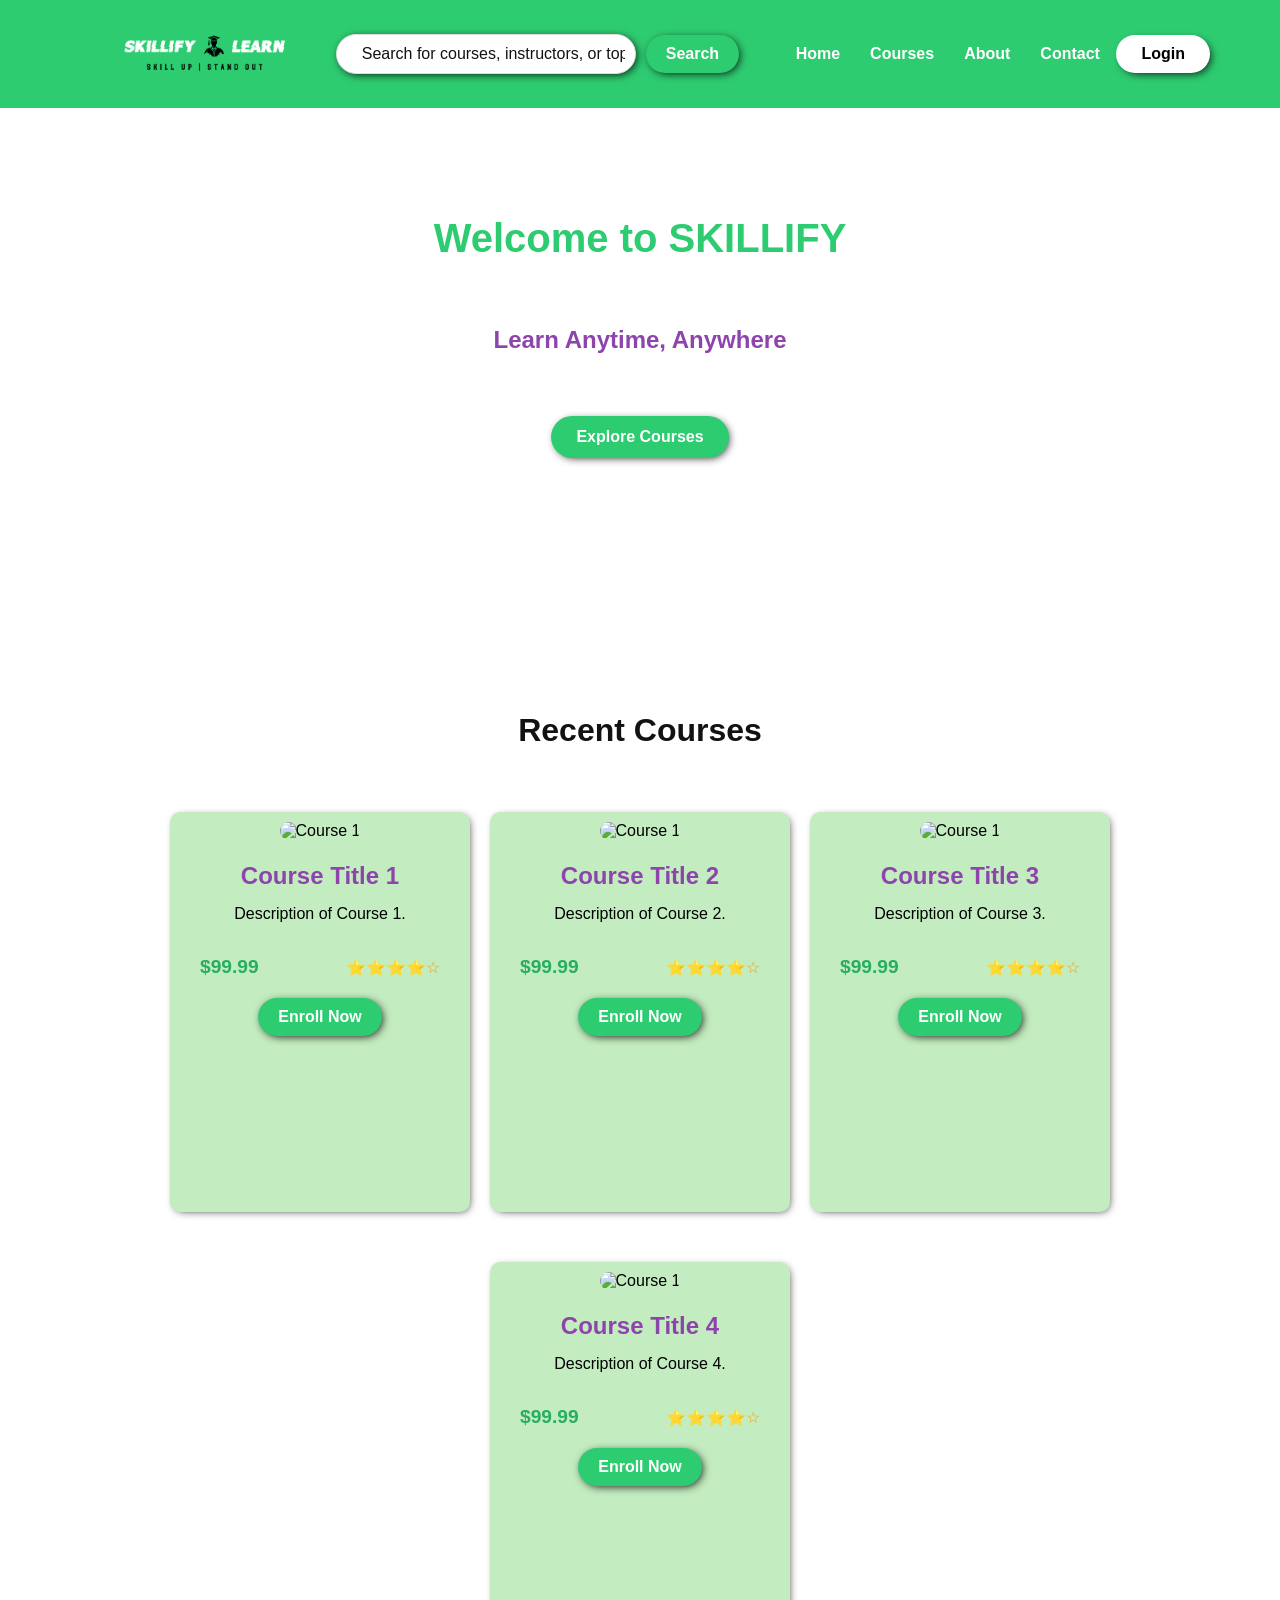
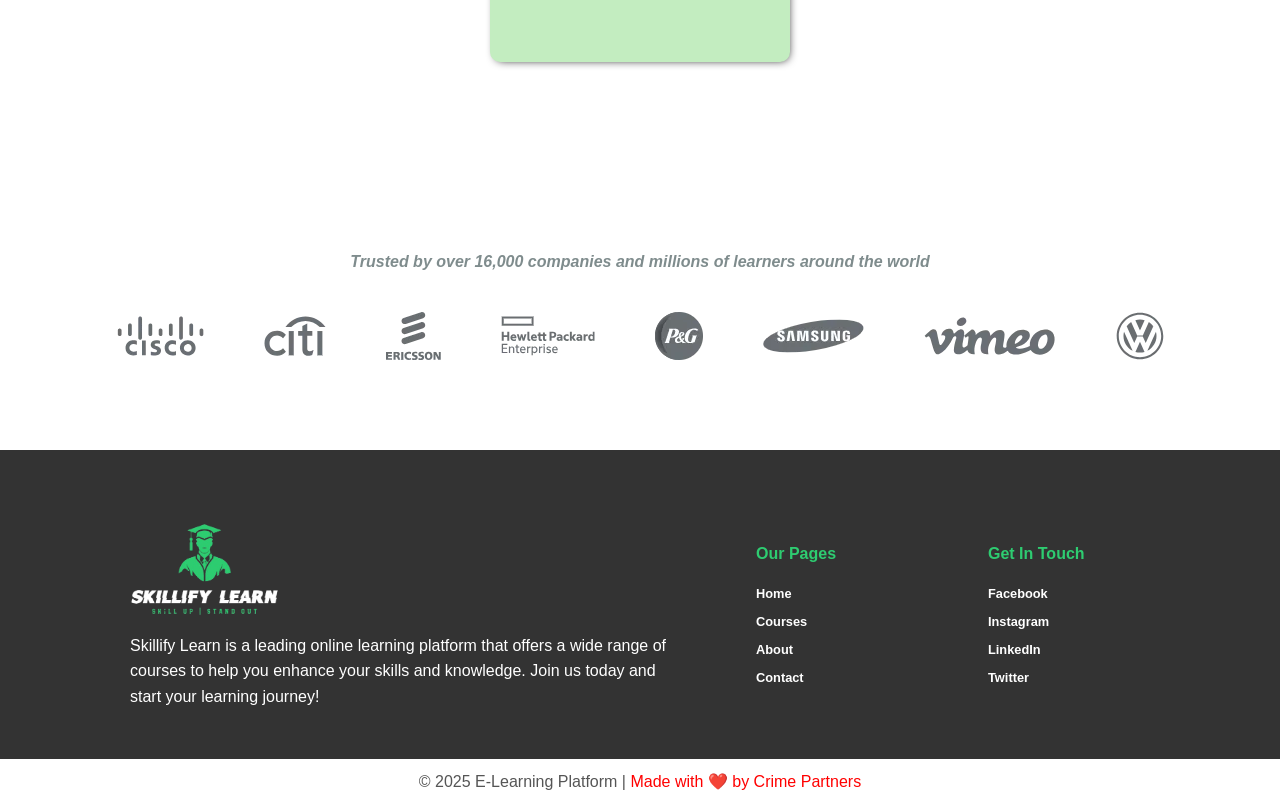
==== index.html @ b43bdfe5 "Add files via upload" ====
<!DOCTYPE html>
<html lang="en">
<head>
    <meta charset="UTF-8">
    <meta name="viewport" content="width=device-width, initial-scale=1.0">
    <title>SKILLIFY</title>
    <link rel="stylesheet" href="stylesheet.css">
</head>
<body>
    <!-- Header Section -->
    <header class="header">
        <a href="index.html" class="logo-link">
            <img src="web_logo.png" alt="skillify Learn logo" class="logo" >
        </a>
        <div class="search-bar">
            <input type="text" placeholder="Search for courses, instructors, or topics...">
            <button class="search-btn">Search</button>
        </div>
        <nav class="nav">
            <ul>
                <li><a href="index.html">Home</a></li>
                <li><a href="course list.html">Courses</a></li>
                <li><a href="about.html">About</a></li>
                <li><a href="contact us.html">Contact</a></li>
            </ul>
        </nav>
        <button class="auth-btn"> <a href="login.html" style="text-decoration: none; color: black;">Login</a></button>
    </header>

    
    <!-- Main Content -->
    <main class="main-content" >
        <div>
        
        <h2>Welcome to SKILLIFY</h2>
        <p>Your gateway to a world of knowledge and skills.</p>
            <h3 >Learn Anytime, Anywhere</h3>
        <p>Access high-quality courses from top instructors. Enhance your skills and grow your career.</p>
        <a href="course list.html">
            <button class="explore-btn">Explore Courses</button>
        </a>
        
        </div>

        
    </main>

    <section class="RecentCourses">
        <h2>Recent Courses </h2>
        <div class="course-list">
        
        <div class="course-card">
            <img src="course 1.webp" alt="Course 1" class="course-image">
            <h3>Course Title 1</h3>
            <p>Description of Course 1.</p>
            <div class="course-price-rating">
                <span class="course-price">$99.99</span> <!-- Add the price here -->
                <span class="course-rating">⭐⭐⭐⭐☆</span> <!-- Add the rating here -->
            </div>
            <button class="enroll-btn">Enroll Now</button>
        </div>
        <div class="course-card">
            <img src="course 1.webp" alt="Course 1" class="course-image">
            <h3>Course Title 2</h3>
            <p>Description of Course 2.</p>
            <div class="course-price-rating">
                <span class="course-price">$99.99</span> <!-- Add the price here -->
                <span class="course-rating">⭐⭐⭐⭐☆</span> <!-- Add the rating here -->
            </div>
            <button class="enroll-btn">Enroll Now</button>
        </div>
        <div class="course-card">
            <img src="course 1.webp" alt="Course 1" class="course-image">
            <h3>Course Title 3</h3>
            <p>Description of Course 3.</p>
            <div class="course-price-rating">
                <span class="course-price">$99.99</span> <!-- Add the price here -->
                <span class="course-rating">⭐⭐⭐⭐☆</span> <!-- Add the rating here -->
            </div>
            <button class="enroll-btn">Enroll Now</button>
        </div>
        <div class="course-card">
            <img src="course 1.webp" alt="Course 1" class="course-image">
            <h3>Course Title 4</h3>
            <p>Description of Course 4.</p>
            <div class="course-price-rating">
                <span class="course-price">$99.99</span> <!-- Add the price here -->
                <span class="course-rating">⭐⭐⭐⭐☆</span> <!-- Add the rating here -->
            </div>
            <button class="enroll-btn">Enroll Now</button>
        </div>
        
        <!-- Add more course cards as needed -->
        </div>
    </section>

    </div>

    <div class="company-section">
        <h6>Trusted by over 16,000 companies and millions of learners around the world </h6>
        <div class="logos-container">
            <img src="images/cisco_logo.webp" alt="Company 1" class="company-logo">
            <img src="images/citi_logo.webp" alt="Company 2" class="company-logo">
            <img src="images/ericsson_logo.webp" alt="Company 3" class="company-logo">
            <img src="images/hewlett_packard_enterprise_logo.webp" alt="Company 4" class="company-logo">
            <img src="images/procter_gamble_logo.webp" alt="Company 5" class="company-logo">
            <img src="images/samsung_logo.webp" alt="Company 6" class="company-logo">
            <img src="images/vimeo_logo_resized-2.webp" alt="Company 7" class="company-logo">
            <img src="images/volkswagen_logo.webp" alt="Company 8" class="company-logo">
        </div>
        
    </div>
    


    <!-- Footer Section -->
    <footer >
        <div class="footer-container">
            <div style="width: 60%;">
                <img src="footer_logo.png" alt="skillify logo" class="footer-logo">
                <p>Skillify Learn is a leading online learning platform that offers a wide range of courses to help you enhance your skills and knowledge. Join us today and start your learning journey!</p>
            </div>
            <div style="width: 20%;">
                <h4>Our Pages</h4>
                <ul class="footer-list">
                    <li><a href="index.html">Home</a></li>
                    <li><a href="course list.html">Courses</a></li>
                    <li><a href="about.html">About</a></li>
                    <li><a href="contact us.html">Contact</a></li>
                </ul>
            </div>
            <div style="width: 20%;">
                <h4>Get In Touch</h4>
                <ul class="footer-list">
                    <li><a href="#">Facebook</a></li>
                    <li><a href="#">Instagram</a></li>
                    <li><a href="#">LinkedIn</a></li>
                    <li><a href="#">Twitter</a></li>
                </ul>
            </div>
            
            
                
        </div>
        <p>&copy; 2025 E-Learning Platform | <span>Made with ❤️ by Crime Partners</span></p>
    </footer>
    
</body>
</html>
---- stylesheet.css ----
/* Google Font */
@import url('https://fonts.googleapis.com/css2?family=Poppins:wght@300;400;600&display=swap');

:root {
    --primary-green: #1abc9c;
    --accent-green: #2ecc71;
    --main-black: #121212;
    --light-bg: #f8f9fa;
    --dark-gray: #2c3e50;
    --light-gray: lightgrey;
    --highlight: #a3e635;
  }


* {
    margin: 0;
    padding: 0;
    box-sizing: border-box;
    font-family: 'Roboto', sans-serif;
}

body{
    margin: 0;
    padding-top: 85px 0px 0px 0px;
}


/* Base font for all headings */
h1, h2, h3, h4, h5, h6 {
    font-family: 'Roboto', sans-serif;
    font-weight: 700;
    line-height: 1.3;
    margin-top: 20px;
    margin-bottom: 10px;
    color: #121212;
  }
  
  /* Specific sizes */
  h1 {
    font-size: 2.5rem;
    color: #2ecc71;
    padding-bottom: 5px;
  }
  
  h2 {
    font-size: 2rem;
    color: #121212;
  }
  
  h3 {
    font-size: 1.5rem;
    color: #8e44ad;
  }
  
  h4 {
    font-size: 1.rem;
    color: #d35400;
  }
  
  h5 {
    font-size: 1.25rem;
    color: #16a085;
    text-transform: uppercase;
  }
  
  h6 {
    font-size: 1rem;
    color: #7f8c8d;
    font-style: italic;
  }

  p {
    margin-bottom: 30px;
    line-height: 1.6;
  }
  


.login-container {
    
    padding: 20px;
    background-color: lightgrey;
    box-shadow: black 2px 2px 10px -2px;
    border-radius: 10px;
    text-align: center;
    align-content: center;
    width: 400px;
    height: 400px;
    backdrop-filter: blur(8px);
}

.register-container {
    padding: 20px;
    background-color: lightgrey;
    box-shadow: black 2px 2px 10px -2px;
    border-radius: 10px;
    text-align: center;
    align-content: center;
    width: 100%;
    max-width: 400px;
    height: 530px;
    backdrop-filter: blur(8px);
}



.input-box {
    margin: 10px 20px 20px;
}

.input-box input {
    width: 100%;
    padding: 10px;
    border: 1px solid #ddd;
    backdrop-filter: blur(8px);
    box-shadow: black 2px 2px 10px -2px;
    border-radius: 30px;
    font-size: 16px;
}

.input-box input:focus {
    border-radius: 30px;
    padding-left: 30px;
    outline: none;
    box-shadow: inset rgba(0, 0, 0, 0.595) 2px 2px 15px -2px;
}


/* form button */

.login-btn {
    border: 1px solid #ddd;
    box-shadow: black 2px 2px 10px -2px;
    border-radius: 30px;
    direction: none;
    width: 40%;
    padding: 10px;
    cursor: pointer;
    font-size: 16px;
    font-weight: 600;
    margin-bottom: 20px;
}

.login-btn:hover {
    border-radius: 30px;
    color: #2ee616;
    font-weight: 600;
    box-shadow: inset rgba(0, 0, 0, 0.595) 2px 2px 15px -2px;
}

.register-link {
    margin-top: 10px;
    font-size: 14px;
}

.register-link a {
    color: blue;
    text-decoration: none;
    font-weight: 600;
}

.register-link a:hover {
    text-decoration: underline;
}

.login-link {
    margin-top: 10px;
    font-size: 14px;
}

.login-link a {
    color:blue;
    text-decoration: none;
    font-weight: 600;
}

.login-link a:hover {
    text-decoration: underline;
}

.checkbox-group {
    display: flex;
    flex-direction: row;
    align-items: flex-start;
    gap: 30px;
    margin: 5px 0 25px 30px;
}

.checkbox-group label {
    font-size: 16px;
    cursor: pointer;
}

.checkbox-group input {
    margin-right: 10px;
    cursor: pointer;
}

::placeholder {
    color: #121212;
    font-size: 16px;
    padding-left: 15px;
}


/* Header and Navigation */

.header {
    background: #2ecc71;
    color: white;
    display: flex;
    margin: auto;
    width: 100%;
    top: 0;
    height: 12%;
    justify-content: space-between;
    align-items: center;
    padding:5px 70px 5px 50px;
    position: fixed;
    z-index: 999;
}

.search-bar{
    display: flex;
    align-items: center;
    justify-content: center;
    gap: 10px;
    margin-right: 40px;
}

.search-bar input[type="text"] {
    padding: 10px;
    border: 1px solid #ddd;
    border-radius: 30px;
    font-size: 16px;
    width: 300px;
    box-shadow: black 2px 2px 10px -2px;
}
.search-bar input[type="text"]:focus {
    border-radius: 30px;
    padding-left: 30px;
    outline: none;
    box-shadow: inset rgba(0, 0, 0, 0.595) 2px 2px 15px -2px;
}
.search-bar button {
    background: #2ecc71;
    color: white;
    padding: 10px 20px;
    border: none;
    box-shadow: black 2px 2px 10px -2px;
    border-radius: 30px;
    font-weight: 600;
    font-size: 16px;
    cursor: pointer;
}
.search-bar button:hover {
    background: #27ae60;
    box-shadow: inset rgba(0, 0, 0, 0.595) 3px 3px 10px -1px;
}


.logo {
    font-size: 20px;
    height: 50px;
    margin-left: 40px;
}

.nav ul {
    list-style: none;
    display: flex;
    gap: 30px;
}

.nav a {
    color: white;
    text-decoration: none;
    font-weight: 600;
}
.nav a.active ,.nav a:hover {
    border-bottom: 2px solid black;
    padding-bottom: 5px;
    color: #121212;
}


/* Button in Header */
.auth-btn {
    background-color: white;
    border: none;
    border-radius: 30px;
    padding: 10px 25px;
    font-size: 16px;
    font-weight: 600;
    cursor: pointer;
    box-shadow: black 3px 3px 10px -3px;
  }
  
 
  .auth-btn:hover {
    background-color: white;
    box-shadow: inset rgba(0, 0, 0, 0.595) 3px 3px 10px -1px;
  }
  

.main-content {
  background-image: url('https://i.pinimg.com/736x/30/8f/2f/308f2fd627c36e007527bc50337f6c7b.jpg');
    padding: 120px;
    background-repeat: no-repeat;
    background-size: cover;
    background-position: center;
    height: 650px;
    text-align: center;
    align-content: center;

}

.main-content p{
    font-size: 1.2rem;
    color: #ffffff;
    margin-bottom: 20px;
    
}

.main-content h2 {
    color: #2ecc71;
    font-size: 2.5rem;
}

.explore-btn {
  background-color: #2ecc71;
  color: white;
  padding: 12px 25px;
  border: none;
  box-shadow: rgb(0, 0, 0) 2px 2px 10px 1px;
  border-radius: 30px;
  font-size: 16px;
  font-weight: 600;
  cursor: pointer;
  box-shadow: 2px 2px 10px -3px black;
  transition: 0.3s;
}

.explore-btn:hover {
  background: #000000;
    box-shadow: #27ae60 0px 0px 15px 4px;
}



.footer-container {
    background: #333;
    color: white;
    padding: 40px 60px;
    margin: 0;
    display: flex;
    align-items: center;
    align-content: center;
    text-align: left;
    flex-direction: row;
    justify-content: center;
    justify-content: space-evenly;
    flex-wrap: wrap; /* for responsive layout */
}



.footer-container p{
    padding : 0px 70px 0px 70px;
    color: #ffffff;
    text-align: left;
}

.footer-logo {
    margin-left: 40px;
    margin-bottom: -30px;
    width: 30%;

}


.footer-container h4 {
    color: #2ecc71;
    font-size: 1rem;
    margin-bottom: 20px;
}
.footer-list {
    list-style: none;
    padding: 0;
    margin: 0;
    display: flex;
    flex-direction: column;
    gap: 10px;    
}

.footer-list a {
    color: #ffffff;
    text-decoration: none;
    font-size: .8rem;
    font-weight: 600;
}
.footer-list a:hover {
    text-decoration: underline;
    color: #fff;
}

footer p {
  text-align: center;
  margin-top: 10px;
  margin-bottom: 10px;
  justify-content: center;
  font-size: 1rem;
  color: #555;
}
footer span {
  color: red;
}





/* Course List and Cards */
.our-courses{
    padding: 0px 20px 60px 20px;
    margin-bottom: 100px;
    background: #f8f9fa;
    text-align: center;
    height: 350px;
    align-content: center;
    background-image: url('https://i.pinimg.com/736x/9c/51/77/9c5177d4ce5ef4433cad282226e8f0e3.jpg'); ;
    background-repeat: no-repeat;
    background-size: cover;
    background-position: center;
}

.our-courses h2{
    margin-bottom: 20px;
    color: #121212;
    font-size: 2.5rem;
}

.our-courses p{
    margin-bottom: 20px;
    color: #121212;
    font-size: 1.2rem;
}

.course-list{
    display: flex;
    flex-direction: row;
    flex-wrap:  wrap;
    align-items: center;
    justify-content: center;
    gap: 20px;
    margin: 0px 60px 60px 60px;
}

.course-card{
    background: #C3EDC0;
    border-radius: 10px;
    padding: 10px;
    box-shadow: black 2px 2px 10px -4px;
    width: 300px;
    height: 400px;
    text-align: center;
    margin-bottom: 30px;
}

.course-card:hover {
    background: #c3edc0d2;
    box-shadow: black 2px 2px 10px -1px;
}

.course-price-rating {
    padding: 0 20px 0 20px;
    display: flex;
    justify-content: space-between;
    align-items: center;
    font-size: 1.2rem;
    margin-top: 20px;
}

.course-price {
    color: #27ae60; /* Green color for the price */
    font-weight: bold;
}

.course-rating {
    color: #f39c12; /* Yellow color for the rating */
    font-size: smaller;
}
.course-image{
    width: 100%;
    height: 180px;
    border-radius: 10px;
    object-fit: cover;
}


.enroll-btn {
    background: #2ecc71;
    color: white;
    padding: 10px 20px;
    border: none;
    box-shadow: black 2px 2px 10px -2px;
    border-radius: 50px;
    cursor: pointer;
    margin-top: 20px;
    font-weight: 600;
    font-size: 16px;
}
.enroll-btn:hover {
    background: #27ae60;
    box-shadow: inset rgba(0, 0, 0, 0.595) 3px 3px 10px -1px;
}


.RecentCourses{

    padding: 40px 20px 40px 20px;

}

.RecentCourses h2{
    text-align: center;
    margin-bottom: 60px;
}

.company-section{
    padding: 40px 20px 40px 20px;
    border-radius: 10px;
    margin-bottom: 50px;
}
.company-section h6{
    text-align: center;
    margin-bottom: 40px;
}

.logos-container{
    display: flex;
    flex-direction: row;
    flex-wrap: wrap;
    align-items: center;
    justify-content: center;
    gap: 60px;
}


/* contact us page */

.contact-us{
    padding: 0px 20px 60px 20px;
    background-color: #000000;
    text-align: center;
    height: 650px;
    align-content: center;
    background-position: bottom;
}


.contact-us p{
    margin-bottom: 20px;
    color: #ffffff;
    font-size: 1.2rem;
}


.contact-section {
    padding: 60px 100px;

  }
  
  .contact-container {
    display: flex;
    flex-wrap: wrap;
    gap: 50px;
    justify-content: center;
  }
  
  .contact-form {
    background-color: lightgray;
    padding: 20px 50px;
    width: 40%;
    border-radius: 10px;
  }
  
  .contact-form h2 {
    text-align: center;
    margin-bottom: 20px;
  }
  
  .contact-form input,
  .contact-form textarea {
    width: 100%;
    padding: 10px;
    border: 1px solid #ddd;
    box-shadow: black 2px 2px 10px -2px;
    border-radius: 10px;
    font-size: 16px;
    margin-bottom: 20px;
  }

  .contact-form input:focus,
  .contact-form textarea:focus {
    border-radius: 10px;
    border: solid 1px #ddd;
    outline : none;
    padding-left: 20px;
    box-shadow: inset rgba(0, 0, 0, 0.595) 2px 2px 15px -2px;
  }
  
  .contact-form button {
    border: 1px solid #ddd;
    box-shadow: black 2px 2px 10px -2px;
    border-radius: 30px;
    width: 40%;
    padding: 10px;
    cursor: pointer;
    font-size: 16px;
    font-weight: 600;
    margin-bottom: 20px;
  }
  
  .contact-form button:hover {
    border-radius: 30px;
    color: #2ee616;
    font-weight: 600;
    box-shadow: inset rgba(0, 0, 0, 0.595) 2px 2px 15px -2px;
  }
  
  .contact-info {
    width: 50%;
  }
  

  .info-icons {
    display: flex;
    flex-wrap: wrap;
    gap: 20px;
    margin-bottom: 10px;
    text-align: center;
  }
  
  .info-box {
    display: flex;
    flex-direction: column;
    align-items: center;
    justify-content: center;
    gap: 15px;
    width: 45%;
  }
  
  .info-box img {
    width: 30px;
    height: 30px;
    margin-bottom: -10px;
  }
  

  
  .map iframe {
    width: 100%;
    border: none;
    border-radius: 8px;
  }
  .contact-image-container {
    position: relative;
    width: 100%;
    height: 400px;
    margin-bottom: 20px;
    overflow: hidden;
    border-radius: 10px;
    display: flex;
    justify-content: center;
    
  }
  
  .contact-image {
    align-content: center;
    width: 80%;
    height: 100%;
    object-fit: cover;
    border-radius: 10px;
    filter: brightness(0.3); /* darken the image */
  }
  
  .overlay-text {
    position: absolute;
    top: 50%;
    left: 50%;
    transform: translate(-50%, -50%);
    color: white;
    text-align: center;    
    padding: 20px;
    border-radius: 10px;
  }
  

  /* about us page */

.about-us{
    padding: 60px;
    height: 650px;
    text-align: center;
    align-content: center;
    background-image: url('https://i.pinimg.com/736x/a3/7b/05/a37b05d6c5f3b4fecdc728a2e378ca0a.jpg');
    background-repeat: no-repeat;
    background-size: cover;
}

.about-us h2{
    margin-bottom: 20px;
    color: #ffffff;
    font-size: 3rem;
}
.about-us p{
    margin-bottom: 20px;
    color: #ffffff;
    font-size: 1.2rem;
    text-align: center;
}

  .mission-vision {
    display: flex;
    flex-wrap: wrap;
    gap: 40px;
    justify-content: center;
    align-items: stretch; /* or center */
    width: 100%; /* make full width so content has space */
    margin-top: 50px;
  }
  
  .mission, .vision {
    flex: 1 1 400px;
    max-width: 500px;
    background-color: #2c2c2c;
    padding: 30px;
    border-radius: 10px;
    border-left: 4px solid #00ff99;
    box-shadow: 0 0 10px rgba(0, 255, 153, 0.804);
  }
  
  
  .mission h3, .vision h3 {
    color: #00ff99;
    margin-bottom: 10px;
  }
  
  .mission p, .vision p {
    color: #ffffff;
    margin-bottom: 10px;
  }


  

  .feature-section {
    padding: 80px 20px;
  }
  
  .feature-content {
    height: 500px;
    max-width: 1000px;
    margin: auto;
    text-align: center;
    align-content: center;
  }
  
  .features {
    display: flex;
    justify-content: center;
    flex-wrap: wrap;
    margin-top: 40px;
    gap: 30px;
  }
  
  .feature-box {
    background: #00ff99;
    padding: 20px;
    border-radius: 10px;
    align-content: center;
    width: 280px;
    transition: 0.3s ease;
    border: 1px solid #00ff99;
  }
  
  
  .feature-box img {
    width: 60px;
  }
  
  .menu-icon {
    display: none;
    font-size: 28px;
    color: white;
    cursor: pointer;
  }



  @media (max-width: 768px) {

    
    
    .header {
        flex-direction: row;
        align-items: flex-start;
        padding: 10px 20px;
        height: auto;
    }

    .search-bar {
        width: 40%;
        margin: 10px 0;
        justify-content: flex-start;
    }

    .search-bar input[type="text"] {
        width: 40%;
    }

    .menu-icon {
        display: block;
        cursor: pointer;
        margin-left: auto;
      display: block;
    }
  
    .nav {
      display: none;
    }
  
    .nav.active {
      display: block;
    }
  
    .nav ul {
      flex-direction: column;
    }

    .auth-btn {
        width:15%;
        text-align: center;
        margin-top: 10px;
    }

    .main-content {
        padding: 20px;
        text-align: center;
    }

    .course-list {
        flex-direction: column;
        align-items: center;
    }

    .course-card {
        width: 90%;
        margin: 10px 0;
    }

    .footer-logo{
        width: 40%;
        margin-bottom: -30px 0px;
        margin-left: -10px;
        
    }

footer{
  align-content: center;
}
    .footer-container {
        flex-direction: column;
        justify-content: center;
        align-content: center;
        text-align: center
    }

    .footer-container > div {
        width: 100% !important;
        margin-bottom: 20px;
    }

    .logos-container {
        flex-wrap: wrap;
        justify-content: center;
        gap: 40px;
    }

    .company-logo {
        width: 60px;
        height: auto;
    }

    body {
        font-size: 14px;
    }

    h2, h3 {
        font-size: 1.5em;
    }

    img {
        max-width: 100%;
        height: auto;
    }
}
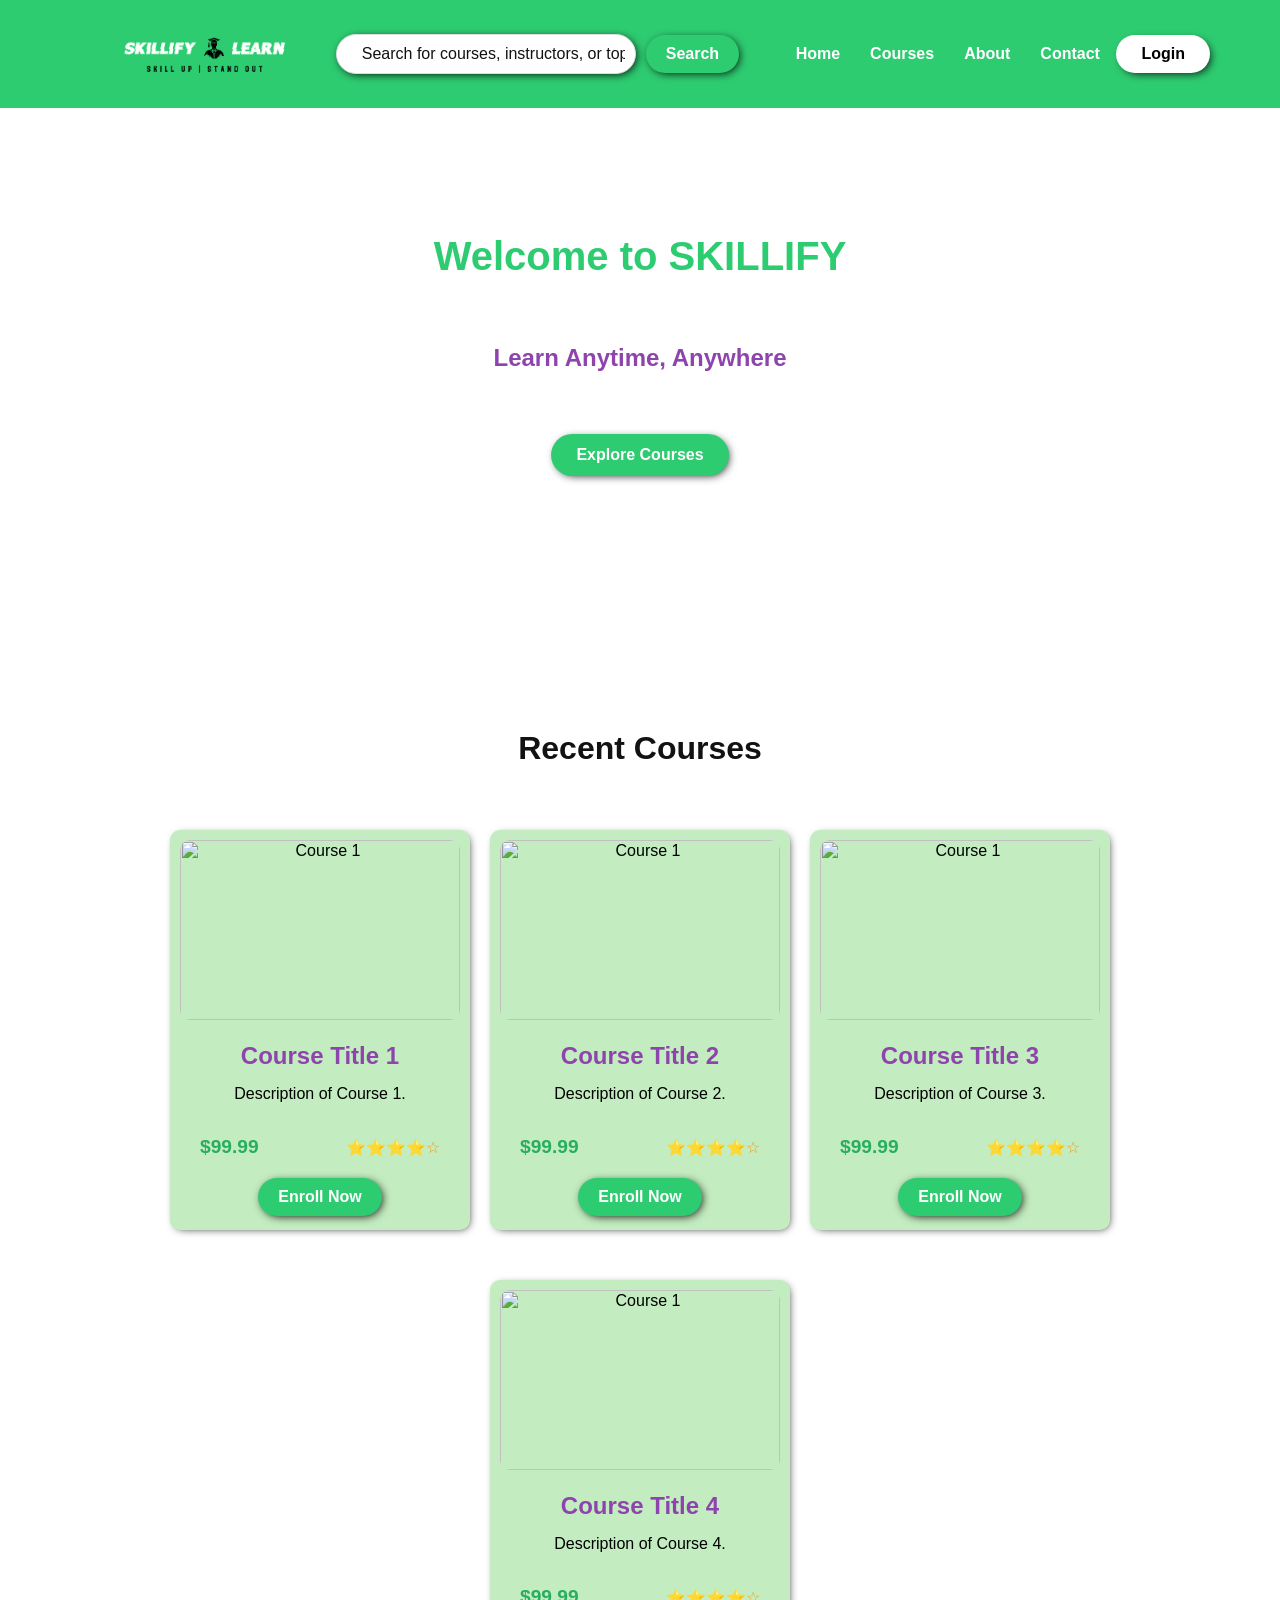
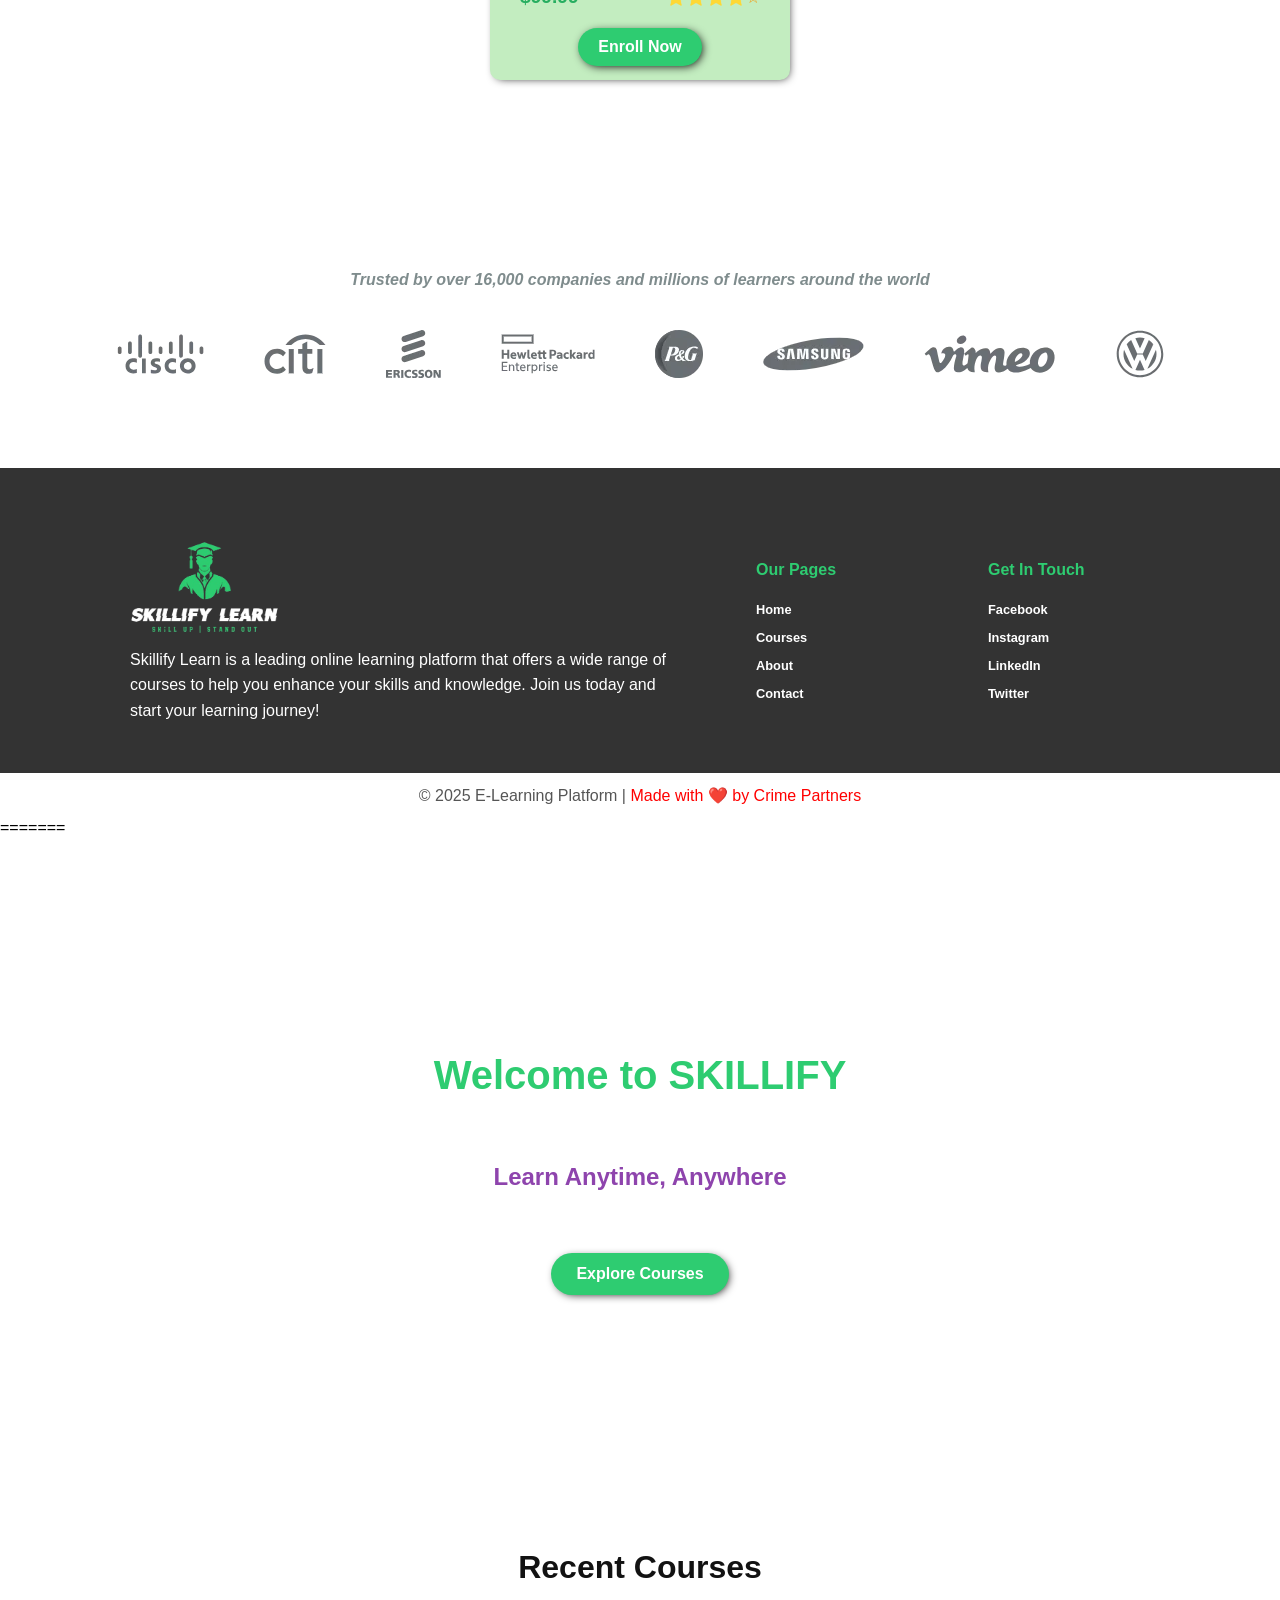
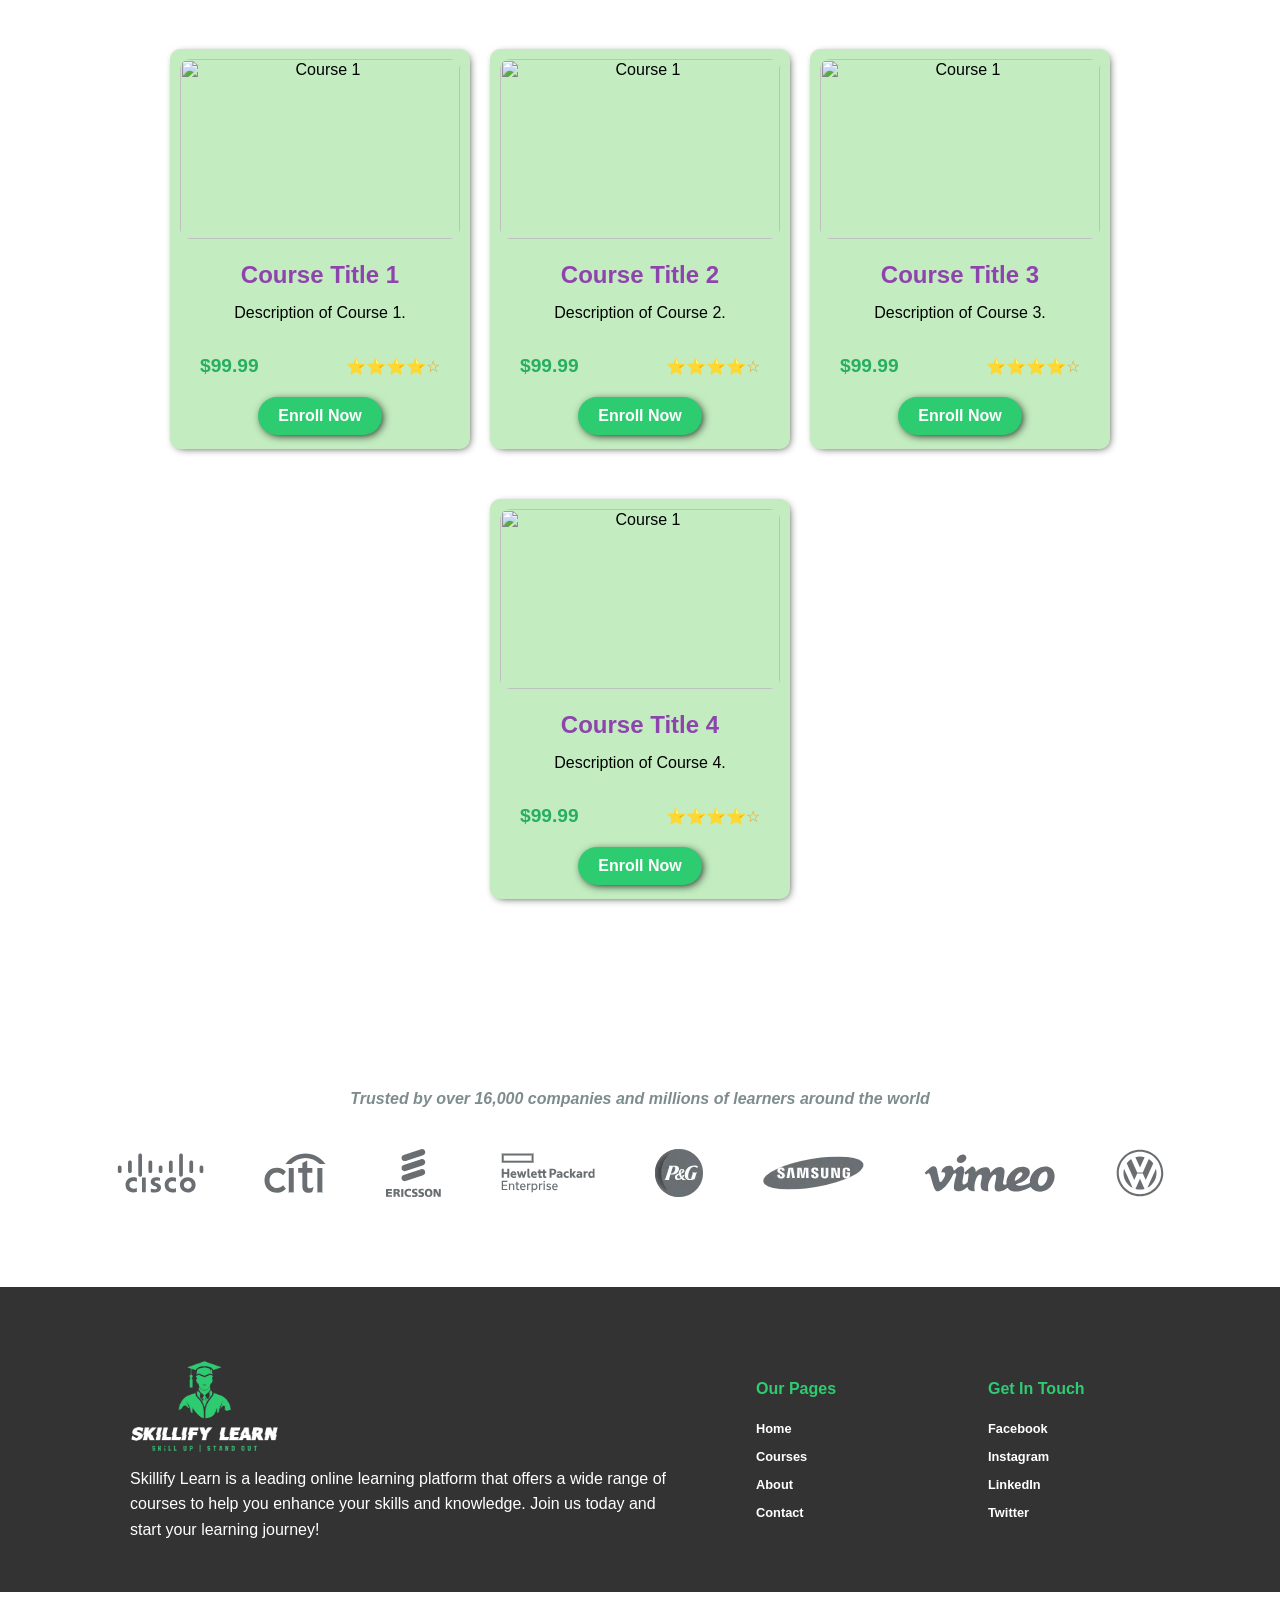
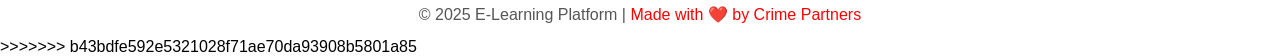
==== commit f57a8e5e: "from VS Code" ====
--- a/index.html
+++ b/index.html
@@ -1,149 +1,300 @@
-<!DOCTYPE html>
-<html lang="en">
-<head>
-    <meta charset="UTF-8">
-    <meta name="viewport" content="width=device-width, initial-scale=1.0">
-    <title>SKILLIFY</title>
-    <link rel="stylesheet" href="stylesheet.css">
-</head>
-<body>
-    <!-- Header Section -->
-    <header class="header">
-        <a href="index.html" class="logo-link">
-            <img src="web_logo.png" alt="skillify Learn logo" class="logo" >
-        </a>
-        <div class="search-bar">
-            <input type="text" placeholder="Search for courses, instructors, or topics...">
-            <button class="search-btn">Search</button>
-        </div>
-        <nav class="nav">
-            <ul>
-                <li><a href="index.html">Home</a></li>
-                <li><a href="course list.html">Courses</a></li>
-                <li><a href="about.html">About</a></li>
-                <li><a href="contact us.html">Contact</a></li>
-            </ul>
-        </nav>
-        <button class="auth-btn"> <a href="login.html" style="text-decoration: none; color: black;">Login</a></button>
-    </header>
-
-    
-    <!-- Main Content -->
-    <main class="main-content" >
-        <div>
-        
-        <h2>Welcome to SKILLIFY</h2>
-        <p>Your gateway to a world of knowledge and skills.</p>
-            <h3 >Learn Anytime, Anywhere</h3>
-        <p>Access high-quality courses from top instructors. Enhance your skills and grow your career.</p>
-        <a href="course list.html">
-            <button class="explore-btn">Explore Courses</button>
-        </a>
-        
-        </div>
-
-        
-    </main>
-
-    <section class="RecentCourses">
-        <h2>Recent Courses </h2>
-        <div class="course-list">
-        
-        <div class="course-card">
-            <img src="course 1.webp" alt="Course 1" class="course-image">
-            <h3>Course Title 1</h3>
-            <p>Description of Course 1.</p>
-            <div class="course-price-rating">
-                <span class="course-price">$99.99</span> <!-- Add the price here -->
-                <span class="course-rating">⭐⭐⭐⭐☆</span> <!-- Add the rating here -->
-            </div>
-            <button class="enroll-btn">Enroll Now</button>
-        </div>
-        <div class="course-card">
-            <img src="course 1.webp" alt="Course 1" class="course-image">
-            <h3>Course Title 2</h3>
-            <p>Description of Course 2.</p>
-            <div class="course-price-rating">
-                <span class="course-price">$99.99</span> <!-- Add the price here -->
-                <span class="course-rating">⭐⭐⭐⭐☆</span> <!-- Add the rating here -->
-            </div>
-            <button class="enroll-btn">Enroll Now</button>
-        </div>
-        <div class="course-card">
-            <img src="course 1.webp" alt="Course 1" class="course-image">
-            <h3>Course Title 3</h3>
-            <p>Description of Course 3.</p>
-            <div class="course-price-rating">
-                <span class="course-price">$99.99</span> <!-- Add the price here -->
-                <span class="course-rating">⭐⭐⭐⭐☆</span> <!-- Add the rating here -->
-            </div>
-            <button class="enroll-btn">Enroll Now</button>
-        </div>
-        <div class="course-card">
-            <img src="course 1.webp" alt="Course 1" class="course-image">
-            <h3>Course Title 4</h3>
-            <p>Description of Course 4.</p>
-            <div class="course-price-rating">
-                <span class="course-price">$99.99</span> <!-- Add the price here -->
-                <span class="course-rating">⭐⭐⭐⭐☆</span> <!-- Add the rating here -->
-            </div>
-            <button class="enroll-btn">Enroll Now</button>
-        </div>
-        
-        <!-- Add more course cards as needed -->
-        </div>
-    </section>
-
-    </div>
-
-    <div class="company-section">
-        <h6>Trusted by over 16,000 companies and millions of learners around the world </h6>
-        <div class="logos-container">
-            <img src="images/cisco_logo.webp" alt="Company 1" class="company-logo">
-            <img src="images/citi_logo.webp" alt="Company 2" class="company-logo">
-            <img src="images/ericsson_logo.webp" alt="Company 3" class="company-logo">
-            <img src="images/hewlett_packard_enterprise_logo.webp" alt="Company 4" class="company-logo">
-            <img src="images/procter_gamble_logo.webp" alt="Company 5" class="company-logo">
-            <img src="images/samsung_logo.webp" alt="Company 6" class="company-logo">
-            <img src="images/vimeo_logo_resized-2.webp" alt="Company 7" class="company-logo">
-            <img src="images/volkswagen_logo.webp" alt="Company 8" class="company-logo">
-        </div>
-        
-    </div>
-    
-
-
-    <!-- Footer Section -->
-    <footer >
-        <div class="footer-container">
-            <div style="width: 60%;">
-                <img src="footer_logo.png" alt="skillify logo" class="footer-logo">
-                <p>Skillify Learn is a leading online learning platform that offers a wide range of courses to help you enhance your skills and knowledge. Join us today and start your learning journey!</p>
-            </div>
-            <div style="width: 20%;">
-                <h4>Our Pages</h4>
-                <ul class="footer-list">
-                    <li><a href="index.html">Home</a></li>
-                    <li><a href="course list.html">Courses</a></li>
-                    <li><a href="about.html">About</a></li>
-                    <li><a href="contact us.html">Contact</a></li>
-                </ul>
-            </div>
-            <div style="width: 20%;">
-                <h4>Get In Touch</h4>
-                <ul class="footer-list">
-                    <li><a href="#">Facebook</a></li>
-                    <li><a href="#">Instagram</a></li>
-                    <li><a href="#">LinkedIn</a></li>
-                    <li><a href="#">Twitter</a></li>
-                </ul>
-            </div>
-            
-            
-                
-        </div>
-        <p>&copy; 2025 E-Learning Platform | <span>Made with ❤️ by Crime Partners</span></p>
-    </footer>
-    
-</body>
+<<<<<<< HEAD
+<!DOCTYPE html>
+<html lang="en">
+<head>
+    <meta charset="UTF-8">
+    <meta name="viewport" content="width=device-width, initial-scale=1.0">
+    <title>SKILLIFY</title>
+    <link rel="stylesheet" href="stylesheet.css">
+</head>
+<body>
+    <!-- Header Section -->
+    <header class="header">
+        <a href="index.html" class="logo-link">
+            <img src="web_logo.png" alt="skillify Learn logo" class="logo" >
+        </a>
+        <div class="search-bar">
+            <input type="text" placeholder="Search for courses, instructors, or topics...">
+            <button class="search-btn">Search</button>
+        </div>
+        <nav class="nav">
+            <ul>
+                <li><a href="index.html">Home</a></li>
+                <li><a href="course list.html">Courses</a></li>
+                <li><a href="about.html">About</a></li>
+                <li><a href="contact us.html">Contact</a></li>
+            </ul>
+        </nav>
+        <button class="auth-btn"> <a href="login.html" style="text-decoration: none; color: black;">Login</a></button>
+    </header>
+
+    
+    <!-- Main Content -->
+    <main class="main-content" >
+        <div>
+        
+        <h2>Welcome to SKILLIFY</h2>
+        <p>Your gateway to a world of knowledge and skills.</p>
+            <h3 >Learn Anytime, Anywhere</h3>
+        <p>Access high-quality courses from top instructors. Enhance your skills and grow your career.</p>
+        <a href="course list.html">
+            <button class="explore-btn">Explore Courses</button>
+        </a>
+        
+        </div>
+
+        
+    </main>
+
+    <section class="RecentCourses">
+        <h2>Recent Courses </h2>
+        <div class="course-list">
+        
+        <div class="course-card">
+            <img src="course 1.webp" alt="Course 1" class="course-image">
+            <h3>Course Title 1</h3>
+            <p>Description of Course 1.</p>
+            <div class="course-price-rating">
+                <span class="course-price">$99.99</span> <!-- Add the price here -->
+                <span class="course-rating">⭐⭐⭐⭐☆</span> <!-- Add the rating here -->
+            </div>
+            <button class="enroll-btn">Enroll Now</button>
+        </div>
+        <div class="course-card">
+            <img src="course 1.webp" alt="Course 1" class="course-image">
+            <h3>Course Title 2</h3>
+            <p>Description of Course 2.</p>
+            <div class="course-price-rating">
+                <span class="course-price">$99.99</span> <!-- Add the price here -->
+                <span class="course-rating">⭐⭐⭐⭐☆</span> <!-- Add the rating here -->
+            </div>
+            <button class="enroll-btn">Enroll Now</button>
+        </div>
+        <div class="course-card">
+            <img src="course 1.webp" alt="Course 1" class="course-image">
+            <h3>Course Title 3</h3>
+            <p>Description of Course 3.</p>
+            <div class="course-price-rating">
+                <span class="course-price">$99.99</span> <!-- Add the price here -->
+                <span class="course-rating">⭐⭐⭐⭐☆</span> <!-- Add the rating here -->
+            </div>
+            <button class="enroll-btn">Enroll Now</button>
+        </div>
+        <div class="course-card">
+            <img src="course 1.webp" alt="Course 1" class="course-image">
+            <h3>Course Title 4</h3>
+            <p>Description of Course 4.</p>
+            <div class="course-price-rating">
+                <span class="course-price">$99.99</span> <!-- Add the price here -->
+                <span class="course-rating">⭐⭐⭐⭐☆</span> <!-- Add the rating here -->
+            </div>
+            <button class="enroll-btn">Enroll Now</button>
+        </div>
+        
+        <!-- Add more course cards as needed -->
+        </div>
+    </section>
+
+    </div>
+
+    <div class="company-section">
+        <h6>Trusted by over 16,000 companies and millions of learners around the world </h6>
+        <div class="logos-container">
+            <img src="images/cisco_logo.webp" alt="Company 1" class="company-logo">
+            <img src="images/citi_logo.webp" alt="Company 2" class="company-logo">
+            <img src="images/ericsson_logo.webp" alt="Company 3" class="company-logo">
+            <img src="images/hewlett_packard_enterprise_logo.webp" alt="Company 4" class="company-logo">
+            <img src="images/procter_gamble_logo.webp" alt="Company 5" class="company-logo">
+            <img src="images/samsung_logo.webp" alt="Company 6" class="company-logo">
+            <img src="images/vimeo_logo_resized-2.webp" alt="Company 7" class="company-logo">
+            <img src="images/volkswagen_logo.webp" alt="Company 8" class="company-logo">
+        </div>
+        
+    </div>
+    
+
+
+    <!-- Footer Section -->
+    <footer >
+        <div class="footer-container">
+            <div style="width: 60%;">
+                <img src="footer_logo.png" alt="skillify logo" class="footer-logo">
+                <p>Skillify Learn is a leading online learning platform that offers a wide range of courses to help you enhance your skills and knowledge. Join us today and start your learning journey!</p>
+            </div>
+            <div style="width: 20%;">
+                <h4>Our Pages</h4>
+                <ul class="footer-list">
+                    <li><a href="index.html">Home</a></li>
+                    <li><a href="course list.html">Courses</a></li>
+                    <li><a href="about.html">About</a></li>
+                    <li><a href="contact us.html">Contact</a></li>
+                </ul>
+            </div>
+            <div style="width: 20%;">
+                <h4>Get In Touch</h4>
+                <ul class="footer-list">
+                    <li><a href="#">Facebook</a></li>
+                    <li><a href="#">Instagram</a></li>
+                    <li><a href="#">LinkedIn</a></li>
+                    <li><a href="#">Twitter</a></li>
+                </ul>
+            </div>
+            
+            
+                
+        </div>
+        <p>&copy; 2025 E-Learning Platform | <span>Made with ❤️ by Crime Partners</span></p>
+    </footer>
+    
+</body>
+=======
+<!DOCTYPE html>
+<html lang="en">
+<head>
+    <meta charset="UTF-8">
+    <meta name="viewport" content="width=device-width, initial-scale=1.0">
+    <title>SKILLIFY</title>
+    <link rel="stylesheet" href="stylesheet.css">
+</head>
+<body>
+    <!-- Header Section -->
+    <header class="header">
+        <a href="index.html" class="logo-link">
+            <img src="web_logo.png" alt="skillify Learn logo" class="logo" >
+        </a>
+        <div class="search-bar">
+            <input type="text" placeholder="Search for courses, instructors, or topics...">
+            <button class="search-btn">Search</button>
+        </div>
+        <nav class="nav">
+            <ul>
+                <li><a href="index.html">Home</a></li>
+                <li><a href="course list.html">Courses</a></li>
+                <li><a href="about.html">About</a></li>
+                <li><a href="contact us.html">Contact</a></li>
+            </ul>
+        </nav>
+        <button class="auth-btn"> <a href="login.html" style="text-decoration: none; color: black;">Login</a></button>
+    </header>
+
+    
+    <!-- Main Content -->
+    <main class="main-content" >
+        <div>
+        
+        <h2>Welcome to SKILLIFY</h2>
+        <p>Your gateway to a world of knowledge and skills.</p>
+            <h3 >Learn Anytime, Anywhere</h3>
+        <p>Access high-quality courses from top instructors. Enhance your skills and grow your career.</p>
+        <a href="course list.html">
+            <button class="explore-btn">Explore Courses</button>
+        </a>
+        
+        </div>
+
+        
+    </main>
+
+    <section class="RecentCourses">
+        <h2>Recent Courses </h2>
+        <div class="course-list">
+        
+        <div class="course-card">
+            <img src="course 1.webp" alt="Course 1" class="course-image">
+            <h3>Course Title 1</h3>
+            <p>Description of Course 1.</p>
+            <div class="course-price-rating">
+                <span class="course-price">$99.99</span> <!-- Add the price here -->
+                <span class="course-rating">⭐⭐⭐⭐☆</span> <!-- Add the rating here -->
+            </div>
+            <button class="enroll-btn">Enroll Now</button>
+        </div>
+        <div class="course-card">
+            <img src="course 1.webp" alt="Course 1" class="course-image">
+            <h3>Course Title 2</h3>
+            <p>Description of Course 2.</p>
+            <div class="course-price-rating">
+                <span class="course-price">$99.99</span> <!-- Add the price here -->
+                <span class="course-rating">⭐⭐⭐⭐☆</span> <!-- Add the rating here -->
+            </div>
+            <button class="enroll-btn">Enroll Now</button>
+        </div>
+        <div class="course-card">
+            <img src="course 1.webp" alt="Course 1" class="course-image">
+            <h3>Course Title 3</h3>
+            <p>Description of Course 3.</p>
+            <div class="course-price-rating">
+                <span class="course-price">$99.99</span> <!-- Add the price here -->
+                <span class="course-rating">⭐⭐⭐⭐☆</span> <!-- Add the rating here -->
+            </div>
+            <button class="enroll-btn">Enroll Now</button>
+        </div>
+        <div class="course-card">
+            <img src="course 1.webp" alt="Course 1" class="course-image">
+            <h3>Course Title 4</h3>
+            <p>Description of Course 4.</p>
+            <div class="course-price-rating">
+                <span class="course-price">$99.99</span> <!-- Add the price here -->
+                <span class="course-rating">⭐⭐⭐⭐☆</span> <!-- Add the rating here -->
+            </div>
+            <button class="enroll-btn">Enroll Now</button>
+        </div>
+        
+        <!-- Add more course cards as needed -->
+        </div>
+    </section>
+
+    </div>
+
+    <div class="company-section">
+        <h6>Trusted by over 16,000 companies and millions of learners around the world </h6>
+        <div class="logos-container">
+            <img src="images/cisco_logo.webp" alt="Company 1" class="company-logo">
+            <img src="images/citi_logo.webp" alt="Company 2" class="company-logo">
+            <img src="images/ericsson_logo.webp" alt="Company 3" class="company-logo">
+            <img src="images/hewlett_packard_enterprise_logo.webp" alt="Company 4" class="company-logo">
+            <img src="images/procter_gamble_logo.webp" alt="Company 5" class="company-logo">
+            <img src="images/samsung_logo.webp" alt="Company 6" class="company-logo">
+            <img src="images/vimeo_logo_resized-2.webp" alt="Company 7" class="company-logo">
+            <img src="images/volkswagen_logo.webp" alt="Company 8" class="company-logo">
+        </div>
+        
+    </div>
+    
+
+
+    <!-- Footer Section -->
+    <footer >
+        <div class="footer-container">
+            <div style="width: 60%;">
+                <img src="footer_logo.png" alt="skillify logo" class="footer-logo">
+                <p>Skillify Learn is a leading online learning platform that offers a wide range of courses to help you enhance your skills and knowledge. Join us today and start your learning journey!</p>
+            </div>
+            <div style="width: 20%;">
+                <h4>Our Pages</h4>
+                <ul class="footer-list">
+                    <li><a href="index.html">Home</a></li>
+                    <li><a href="course list.html">Courses</a></li>
+                    <li><a href="about.html">About</a></li>
+                    <li><a href="contact us.html">Contact</a></li>
+                </ul>
+            </div>
+            <div style="width: 20%;">
+                <h4>Get In Touch</h4>
+                <ul class="footer-list">
+                    <li><a href="#">Facebook</a></li>
+                    <li><a href="#">Instagram</a></li>
+                    <li><a href="#">LinkedIn</a></li>
+                    <li><a href="#">Twitter</a></li>
+                </ul>
+            </div>
+            
+            
+                
+        </div>
+        <p>&copy; 2025 E-Learning Platform | <span>Made with ❤️ by Crime Partners</span></p>
+    </footer>
+    
+</body>
+>>>>>>> b43bdfe592e5321028f71ae70da93908b5801a85
 </html>
--- a/stylesheet.css
+++ b/stylesheet.css
@@ -1,911 +1,1825 @@
-/* Google Font */
-@import url('https://fonts.googleapis.com/css2?family=Poppins:wght@300;400;600&display=swap');
-
-:root {
-    --primary-green: #1abc9c;
-    --accent-green: #2ecc71;
-    --main-black: #121212;
-    --light-bg: #f8f9fa;
-    --dark-gray: #2c3e50;
-    --light-gray: lightgrey;
-    --highlight: #a3e635;
-  }
-
-
-* {
-    margin: 0;
-    padding: 0;
-    box-sizing: border-box;
-    font-family: 'Roboto', sans-serif;
-}
-
-body{
-    margin: 0;
-    padding-top: 85px 0px 0px 0px;
-}
-
-
-/* Base font for all headings */
-h1, h2, h3, h4, h5, h6 {
-    font-family: 'Roboto', sans-serif;
-    font-weight: 700;
-    line-height: 1.3;
-    margin-top: 20px;
-    margin-bottom: 10px;
-    color: #121212;
-  }
-  
-  /* Specific sizes */
-  h1 {
-    font-size: 2.5rem;
-    color: #2ecc71;
-    padding-bottom: 5px;
-  }
-  
-  h2 {
-    font-size: 2rem;
-    color: #121212;
-  }
-  
-  h3 {
-    font-size: 1.5rem;
-    color: #8e44ad;
-  }
-  
-  h4 {
-    font-size: 1.rem;
-    color: #d35400;
-  }
-  
-  h5 {
-    font-size: 1.25rem;
-    color: #16a085;
-    text-transform: uppercase;
-  }
-  
-  h6 {
-    font-size: 1rem;
-    color: #7f8c8d;
-    font-style: italic;
-  }
-
-  p {
-    margin-bottom: 30px;
-    line-height: 1.6;
-  }
-  
-
-
-.login-container {
-    
-    padding: 20px;
-    background-color: lightgrey;
-    box-shadow: black 2px 2px 10px -2px;
-    border-radius: 10px;
-    text-align: center;
-    align-content: center;
-    width: 400px;
-    height: 400px;
-    backdrop-filter: blur(8px);
-}
-
-.register-container {
-    padding: 20px;
-    background-color: lightgrey;
-    box-shadow: black 2px 2px 10px -2px;
-    border-radius: 10px;
-    text-align: center;
-    align-content: center;
-    width: 100%;
-    max-width: 400px;
-    height: 530px;
-    backdrop-filter: blur(8px);
-}
-
-
-
-.input-box {
-    margin: 10px 20px 20px;
-}
-
-.input-box input {
-    width: 100%;
-    padding: 10px;
-    border: 1px solid #ddd;
-    backdrop-filter: blur(8px);
-    box-shadow: black 2px 2px 10px -2px;
-    border-radius: 30px;
-    font-size: 16px;
-}
-
-.input-box input:focus {
-    border-radius: 30px;
-    padding-left: 30px;
-    outline: none;
-    box-shadow: inset rgba(0, 0, 0, 0.595) 2px 2px 15px -2px;
-}
-
-
-/* form button */
-
-.login-btn {
-    border: 1px solid #ddd;
-    box-shadow: black 2px 2px 10px -2px;
-    border-radius: 30px;
-    direction: none;
-    width: 40%;
-    padding: 10px;
-    cursor: pointer;
-    font-size: 16px;
-    font-weight: 600;
-    margin-bottom: 20px;
-}
-
-.login-btn:hover {
-    border-radius: 30px;
-    color: #2ee616;
-    font-weight: 600;
-    box-shadow: inset rgba(0, 0, 0, 0.595) 2px 2px 15px -2px;
-}
-
-.register-link {
-    margin-top: 10px;
-    font-size: 14px;
-}
-
-.register-link a {
-    color: blue;
-    text-decoration: none;
-    font-weight: 600;
-}
-
-.register-link a:hover {
-    text-decoration: underline;
-}
-
-.login-link {
-    margin-top: 10px;
-    font-size: 14px;
-}
-
-.login-link a {
-    color:blue;
-    text-decoration: none;
-    font-weight: 600;
-}
-
-.login-link a:hover {
-    text-decoration: underline;
-}
-
-.checkbox-group {
-    display: flex;
-    flex-direction: row;
-    align-items: flex-start;
-    gap: 30px;
-    margin: 5px 0 25px 30px;
-}
-
-.checkbox-group label {
-    font-size: 16px;
-    cursor: pointer;
-}
-
-.checkbox-group input {
-    margin-right: 10px;
-    cursor: pointer;
-}
-
-::placeholder {
-    color: #121212;
-    font-size: 16px;
-    padding-left: 15px;
-}
-
-
-/* Header and Navigation */
-
-.header {
-    background: #2ecc71;
-    color: white;
-    display: flex;
-    margin: auto;
-    width: 100%;
-    top: 0;
-    height: 12%;
-    justify-content: space-between;
-    align-items: center;
-    padding:5px 70px 5px 50px;
-    position: fixed;
-    z-index: 999;
-}
-
-.search-bar{
-    display: flex;
-    align-items: center;
-    justify-content: center;
-    gap: 10px;
-    margin-right: 40px;
-}
-
-.search-bar input[type="text"] {
-    padding: 10px;
-    border: 1px solid #ddd;
-    border-radius: 30px;
-    font-size: 16px;
-    width: 300px;
-    box-shadow: black 2px 2px 10px -2px;
-}
-.search-bar input[type="text"]:focus {
-    border-radius: 30px;
-    padding-left: 30px;
-    outline: none;
-    box-shadow: inset rgba(0, 0, 0, 0.595) 2px 2px 15px -2px;
-}
-.search-bar button {
-    background: #2ecc71;
-    color: white;
-    padding: 10px 20px;
-    border: none;
-    box-shadow: black 2px 2px 10px -2px;
-    border-radius: 30px;
-    font-weight: 600;
-    font-size: 16px;
-    cursor: pointer;
-}
-.search-bar button:hover {
-    background: #27ae60;
-    box-shadow: inset rgba(0, 0, 0, 0.595) 3px 3px 10px -1px;
-}
-
-
-.logo {
-    font-size: 20px;
-    height: 50px;
-    margin-left: 40px;
-}
-
-.nav ul {
-    list-style: none;
-    display: flex;
-    gap: 30px;
-}
-
-.nav a {
-    color: white;
-    text-decoration: none;
-    font-weight: 600;
-}
-.nav a.active ,.nav a:hover {
-    border-bottom: 2px solid black;
-    padding-bottom: 5px;
-    color: #121212;
-}
-
-
-/* Button in Header */
-.auth-btn {
-    background-color: white;
-    border: none;
-    border-radius: 30px;
-    padding: 10px 25px;
-    font-size: 16px;
-    font-weight: 600;
-    cursor: pointer;
-    box-shadow: black 3px 3px 10px -3px;
-  }
-  
- 
-  .auth-btn:hover {
-    background-color: white;
-    box-shadow: inset rgba(0, 0, 0, 0.595) 3px 3px 10px -1px;
-  }
-  
-
-.main-content {
-  background-image: url('https://i.pinimg.com/736x/30/8f/2f/308f2fd627c36e007527bc50337f6c7b.jpg');
-    padding: 120px;
-    background-repeat: no-repeat;
-    background-size: cover;
-    background-position: center;
-    height: 650px;
-    text-align: center;
-    align-content: center;
-
-}
-
-.main-content p{
-    font-size: 1.2rem;
-    color: #ffffff;
-    margin-bottom: 20px;
-    
-}
-
-.main-content h2 {
-    color: #2ecc71;
-    font-size: 2.5rem;
-}
-
-.explore-btn {
-  background-color: #2ecc71;
-  color: white;
-  padding: 12px 25px;
-  border: none;
-  box-shadow: rgb(0, 0, 0) 2px 2px 10px 1px;
-  border-radius: 30px;
-  font-size: 16px;
-  font-weight: 600;
-  cursor: pointer;
-  box-shadow: 2px 2px 10px -3px black;
-  transition: 0.3s;
-}
-
-.explore-btn:hover {
-  background: #000000;
-    box-shadow: #27ae60 0px 0px 15px 4px;
-}
-
-
-
-.footer-container {
-    background: #333;
-    color: white;
-    padding: 40px 60px;
-    margin: 0;
-    display: flex;
-    align-items: center;
-    align-content: center;
-    text-align: left;
-    flex-direction: row;
-    justify-content: center;
-    justify-content: space-evenly;
-    flex-wrap: wrap; /* for responsive layout */
-}
-
-
-
-.footer-container p{
-    padding : 0px 70px 0px 70px;
-    color: #ffffff;
-    text-align: left;
-}
-
-.footer-logo {
-    margin-left: 40px;
-    margin-bottom: -30px;
-    width: 30%;
-
-}
-
-
-.footer-container h4 {
-    color: #2ecc71;
-    font-size: 1rem;
-    margin-bottom: 20px;
-}
-.footer-list {
-    list-style: none;
-    padding: 0;
-    margin: 0;
-    display: flex;
-    flex-direction: column;
-    gap: 10px;    
-}
-
-.footer-list a {
-    color: #ffffff;
-    text-decoration: none;
-    font-size: .8rem;
-    font-weight: 600;
-}
-.footer-list a:hover {
-    text-decoration: underline;
-    color: #fff;
-}
-
-footer p {
-  text-align: center;
-  margin-top: 10px;
-  margin-bottom: 10px;
-  justify-content: center;
-  font-size: 1rem;
-  color: #555;
-}
-footer span {
-  color: red;
-}
-
-
-
-
-
-/* Course List and Cards */
-.our-courses{
-    padding: 0px 20px 60px 20px;
-    margin-bottom: 100px;
-    background: #f8f9fa;
-    text-align: center;
-    height: 350px;
-    align-content: center;
-    background-image: url('https://i.pinimg.com/736x/9c/51/77/9c5177d4ce5ef4433cad282226e8f0e3.jpg'); ;
-    background-repeat: no-repeat;
-    background-size: cover;
-    background-position: center;
-}
-
-.our-courses h2{
-    margin-bottom: 20px;
-    color: #121212;
-    font-size: 2.5rem;
-}
-
-.our-courses p{
-    margin-bottom: 20px;
-    color: #121212;
-    font-size: 1.2rem;
-}
-
-.course-list{
-    display: flex;
-    flex-direction: row;
-    flex-wrap:  wrap;
-    align-items: center;
-    justify-content: center;
-    gap: 20px;
-    margin: 0px 60px 60px 60px;
-}
-
-.course-card{
-    background: #C3EDC0;
-    border-radius: 10px;
-    padding: 10px;
-    box-shadow: black 2px 2px 10px -4px;
-    width: 300px;
-    height: 400px;
-    text-align: center;
-    margin-bottom: 30px;
-}
-
-.course-card:hover {
-    background: #c3edc0d2;
-    box-shadow: black 2px 2px 10px -1px;
-}
-
-.course-price-rating {
-    padding: 0 20px 0 20px;
-    display: flex;
-    justify-content: space-between;
-    align-items: center;
-    font-size: 1.2rem;
-    margin-top: 20px;
-}
-
-.course-price {
-    color: #27ae60; /* Green color for the price */
-    font-weight: bold;
-}
-
-.course-rating {
-    color: #f39c12; /* Yellow color for the rating */
-    font-size: smaller;
-}
-.course-image{
-    width: 100%;
-    height: 180px;
-    border-radius: 10px;
-    object-fit: cover;
-}
-
-
-.enroll-btn {
-    background: #2ecc71;
-    color: white;
-    padding: 10px 20px;
-    border: none;
-    box-shadow: black 2px 2px 10px -2px;
-    border-radius: 50px;
-    cursor: pointer;
-    margin-top: 20px;
-    font-weight: 600;
-    font-size: 16px;
-}
-.enroll-btn:hover {
-    background: #27ae60;
-    box-shadow: inset rgba(0, 0, 0, 0.595) 3px 3px 10px -1px;
-}
-
-
-.RecentCourses{
-
-    padding: 40px 20px 40px 20px;
-
-}
-
-.RecentCourses h2{
-    text-align: center;
-    margin-bottom: 60px;
-}
-
-.company-section{
-    padding: 40px 20px 40px 20px;
-    border-radius: 10px;
-    margin-bottom: 50px;
-}
-.company-section h6{
-    text-align: center;
-    margin-bottom: 40px;
-}
-
-.logos-container{
-    display: flex;
-    flex-direction: row;
-    flex-wrap: wrap;
-    align-items: center;
-    justify-content: center;
-    gap: 60px;
-}
-
-
-/* contact us page */
-
-.contact-us{
-    padding: 0px 20px 60px 20px;
-    background-color: #000000;
-    text-align: center;
-    height: 650px;
-    align-content: center;
-    background-position: bottom;
-}
-
-
-.contact-us p{
-    margin-bottom: 20px;
-    color: #ffffff;
-    font-size: 1.2rem;
-}
-
-
-.contact-section {
-    padding: 60px 100px;
-
-  }
-  
-  .contact-container {
-    display: flex;
-    flex-wrap: wrap;
-    gap: 50px;
-    justify-content: center;
-  }
-  
-  .contact-form {
-    background-color: lightgray;
-    padding: 20px 50px;
-    width: 40%;
-    border-radius: 10px;
-  }
-  
-  .contact-form h2 {
-    text-align: center;
-    margin-bottom: 20px;
-  }
-  
-  .contact-form input,
-  .contact-form textarea {
-    width: 100%;
-    padding: 10px;
-    border: 1px solid #ddd;
-    box-shadow: black 2px 2px 10px -2px;
-    border-radius: 10px;
-    font-size: 16px;
-    margin-bottom: 20px;
-  }
-
-  .contact-form input:focus,
-  .contact-form textarea:focus {
-    border-radius: 10px;
-    border: solid 1px #ddd;
-    outline : none;
-    padding-left: 20px;
-    box-shadow: inset rgba(0, 0, 0, 0.595) 2px 2px 15px -2px;
-  }
-  
-  .contact-form button {
-    border: 1px solid #ddd;
-    box-shadow: black 2px 2px 10px -2px;
-    border-radius: 30px;
-    width: 40%;
-    padding: 10px;
-    cursor: pointer;
-    font-size: 16px;
-    font-weight: 600;
-    margin-bottom: 20px;
-  }
-  
-  .contact-form button:hover {
-    border-radius: 30px;
-    color: #2ee616;
-    font-weight: 600;
-    box-shadow: inset rgba(0, 0, 0, 0.595) 2px 2px 15px -2px;
-  }
-  
-  .contact-info {
-    width: 50%;
-  }
-  
-
-  .info-icons {
-    display: flex;
-    flex-wrap: wrap;
-    gap: 20px;
-    margin-bottom: 10px;
-    text-align: center;
-  }
-  
-  .info-box {
-    display: flex;
-    flex-direction: column;
-    align-items: center;
-    justify-content: center;
-    gap: 15px;
-    width: 45%;
-  }
-  
-  .info-box img {
-    width: 30px;
-    height: 30px;
-    margin-bottom: -10px;
-  }
-  
-
-  
-  .map iframe {
-    width: 100%;
-    border: none;
-    border-radius: 8px;
-  }
-  .contact-image-container {
-    position: relative;
-    width: 100%;
-    height: 400px;
-    margin-bottom: 20px;
-    overflow: hidden;
-    border-radius: 10px;
-    display: flex;
-    justify-content: center;
-    
-  }
-  
-  .contact-image {
-    align-content: center;
-    width: 80%;
-    height: 100%;
-    object-fit: cover;
-    border-radius: 10px;
-    filter: brightness(0.3); /* darken the image */
-  }
-  
-  .overlay-text {
-    position: absolute;
-    top: 50%;
-    left: 50%;
-    transform: translate(-50%, -50%);
-    color: white;
-    text-align: center;    
-    padding: 20px;
-    border-radius: 10px;
-  }
-  
-
-  /* about us page */
-
-.about-us{
-    padding: 60px;
-    height: 650px;
-    text-align: center;
-    align-content: center;
-    background-image: url('https://i.pinimg.com/736x/a3/7b/05/a37b05d6c5f3b4fecdc728a2e378ca0a.jpg');
-    background-repeat: no-repeat;
-    background-size: cover;
-}
-
-.about-us h2{
-    margin-bottom: 20px;
-    color: #ffffff;
-    font-size: 3rem;
-}
-.about-us p{
-    margin-bottom: 20px;
-    color: #ffffff;
-    font-size: 1.2rem;
-    text-align: center;
-}
-
-  .mission-vision {
-    display: flex;
-    flex-wrap: wrap;
-    gap: 40px;
-    justify-content: center;
-    align-items: stretch; /* or center */
-    width: 100%; /* make full width so content has space */
-    margin-top: 50px;
-  }
-  
-  .mission, .vision {
-    flex: 1 1 400px;
-    max-width: 500px;
-    background-color: #2c2c2c;
-    padding: 30px;
-    border-radius: 10px;
-    border-left: 4px solid #00ff99;
-    box-shadow: 0 0 10px rgba(0, 255, 153, 0.804);
-  }
-  
-  
-  .mission h3, .vision h3 {
-    color: #00ff99;
-    margin-bottom: 10px;
-  }
-  
-  .mission p, .vision p {
-    color: #ffffff;
-    margin-bottom: 10px;
-  }
-
-
-  
-
-  .feature-section {
-    padding: 80px 20px;
-  }
-  
-  .feature-content {
-    height: 500px;
-    max-width: 1000px;
-    margin: auto;
-    text-align: center;
-    align-content: center;
-  }
-  
-  .features {
-    display: flex;
-    justify-content: center;
-    flex-wrap: wrap;
-    margin-top: 40px;
-    gap: 30px;
-  }
-  
-  .feature-box {
-    background: #00ff99;
-    padding: 20px;
-    border-radius: 10px;
-    align-content: center;
-    width: 280px;
-    transition: 0.3s ease;
-    border: 1px solid #00ff99;
-  }
-  
-  
-  .feature-box img {
-    width: 60px;
-  }
-  
-  .menu-icon {
-    display: none;
-    font-size: 28px;
-    color: white;
-    cursor: pointer;
-  }
-
-
-
-  @media (max-width: 768px) {
-
-    
-    
-    .header {
-        flex-direction: row;
-        align-items: flex-start;
-        padding: 10px 20px;
-        height: auto;
-    }
-
-    .search-bar {
-        width: 40%;
-        margin: 10px 0;
-        justify-content: flex-start;
-    }
-
-    .search-bar input[type="text"] {
-        width: 40%;
-    }
-
-    .menu-icon {
-        display: block;
-        cursor: pointer;
-        margin-left: auto;
-      display: block;
-    }
-  
-    .nav {
-      display: none;
-    }
-  
-    .nav.active {
-      display: block;
-    }
-  
-    .nav ul {
-      flex-direction: column;
-    }
-
-    .auth-btn {
-        width:15%;
-        text-align: center;
-        margin-top: 10px;
-    }
-
-    .main-content {
-        padding: 20px;
-        text-align: center;
-    }
-
-    .course-list {
-        flex-direction: column;
-        align-items: center;
-    }
-
-    .course-card {
-        width: 90%;
-        margin: 10px 0;
-    }
-
-    .footer-logo{
-        width: 40%;
-        margin-bottom: -30px 0px;
-        margin-left: -10px;
-        
-    }
-
-footer{
-  align-content: center;
-}
-    .footer-container {
-        flex-direction: column;
-        justify-content: center;
-        align-content: center;
-        text-align: center
-    }
-
-    .footer-container > div {
-        width: 100% !important;
-        margin-bottom: 20px;
-    }
-
-    .logos-container {
-        flex-wrap: wrap;
-        justify-content: center;
-        gap: 40px;
-    }
-
-    .company-logo {
-        width: 60px;
-        height: auto;
-    }
-
-    body {
-        font-size: 14px;
-    }
-
-    h2, h3 {
-        font-size: 1.5em;
-    }
-
-    img {
-        max-width: 100%;
-        height: auto;
-    }
-}
-
-
-
-
+<<<<<<< HEAD
+/* Google Font */
+@import url('https://fonts.googleapis.com/css2?family=Poppins:wght@300;400;600&display=swap');
+
+:root {
+    --primary-green: #1abc9c;
+    --accent-green: #2ecc71;
+    --main-black: #121212;
+    --light-bg: #f8f9fa;
+    --dark-gray: #2c3e50;
+    --light-gray: lightgrey;
+    --highlight: #a3e635;
+  }
+
+
+* {
+    margin: 0;
+    padding: 0;
+    box-sizing: border-box;
+    font-family: 'Roboto', sans-serif;
+}
+
+body{
+    margin: 0;
+    padding-top: 85px 0px 0px 0px;
+}
+
+
+/* Base font for all headings */
+h1, h2, h3, h4, h5, h6 {
+    font-family: 'Roboto', sans-serif;
+    font-weight: 700;
+    line-height: 1.3;
+    margin-top: 20px;
+    margin-bottom: 10px;
+    color: #121212;
+  }
+  
+  /* Specific sizes */
+  h1 {
+    font-size: 2.5rem;
+    color: #2ecc71;
+    padding-bottom: 5px;
+  }
+  
+  h2 {
+    font-size: 2rem;
+    color: #121212;
+  }
+  
+  h3 {
+    font-size: 1.5rem;
+    color: #8e44ad;
+  }
+  
+  h4 {
+    font-size: 1.rem;
+    color: #d35400;
+  }
+  
+  h5 {
+    font-size: 1.25rem;
+    color: #16a085;
+    text-transform: uppercase;
+  }
+  
+  h6 {
+    font-size: 1rem;
+    color: #7f8c8d;
+    font-style: italic;
+  }
+
+  p {
+    margin-bottom: 30px;
+    line-height: 1.6;
+  }
+  
+
+
+.login-container {
+    
+    padding: 20px;
+    background-color: lightgrey;
+    box-shadow: black 2px 2px 10px -2px;
+    border-radius: 10px;
+    text-align: center;
+    align-content: center;
+    width: 400px;
+    height: 400px;
+    backdrop-filter: blur(8px);
+}
+
+.register-container {
+    padding: 20px;
+    background-color: lightgrey;
+    box-shadow: black 2px 2px 10px -2px;
+    border-radius: 10px;
+    text-align: center;
+    align-content: center;
+    width: 100%;
+    max-width: 400px;
+    height: 530px;
+    backdrop-filter: blur(8px);
+}
+
+
+
+.input-box {
+    margin: 10px 20px 20px;
+}
+
+.input-box input {
+    width: 100%;
+    padding: 10px;
+    border: 1px solid #ddd;
+    backdrop-filter: blur(8px);
+    box-shadow: black 2px 2px 10px -2px;
+    border-radius: 30px;
+    font-size: 16px;
+}
+
+.input-box input:focus {
+    border-radius: 30px;
+    padding-left: 30px;
+    outline: none;
+    box-shadow: inset rgba(0, 0, 0, 0.595) 2px 2px 15px -2px;
+}
+
+
+/* form button */
+
+.login-btn {
+    border: 1px solid #ddd;
+    box-shadow: black 2px 2px 10px -2px;
+    border-radius: 30px;
+    direction: none;
+    width: 40%;
+    padding: 10px;
+    cursor: pointer;
+    font-size: 16px;
+    font-weight: 600;
+    margin-bottom: 20px;
+}
+
+.login-btn:hover {
+    border-radius: 30px;
+    color: #2ee616;
+    font-weight: 600;
+    box-shadow: inset rgba(0, 0, 0, 0.595) 2px 2px 15px -2px;
+}
+
+.register-link {
+    margin-top: 10px;
+    font-size: 14px;
+}
+
+.register-link a {
+    color: blue;
+    text-decoration: none;
+    font-weight: 600;
+}
+
+.register-link a:hover {
+    text-decoration: underline;
+}
+
+.login-link {
+    margin-top: 10px;
+    font-size: 14px;
+}
+
+.login-link a {
+    color:blue;
+    text-decoration: none;
+    font-weight: 600;
+}
+
+.login-link a:hover {
+    text-decoration: underline;
+}
+
+.checkbox-group {
+    display: flex;
+    flex-direction: row;
+    align-items: flex-start;
+    gap: 30px;
+    margin: 5px 0 25px 30px;
+}
+
+.checkbox-group label {
+    font-size: 16px;
+    cursor: pointer;
+}
+
+.checkbox-group input {
+    margin-right: 10px;
+    cursor: pointer;
+}
+
+::placeholder {
+    color: #121212;
+    font-size: 16px;
+    padding-left: 15px;
+}
+
+
+/* Header and Navigation */
+
+.header {
+    background: #2ecc71;
+    color: white;
+    display: flex;
+    margin: auto;
+    width: 100%;
+    top: 0;
+    height: 12%;
+    justify-content: space-between;
+    align-items: center;
+    padding:5px 70px 5px 50px;
+    position: fixed;
+    z-index: 999;
+}
+
+.search-bar{
+    display: flex;
+    align-items: center;
+    justify-content: center;
+    gap: 10px;
+    margin-right: 40px;
+}
+
+.search-bar input[type="text"] {
+    padding: 10px;
+    border: 1px solid #ddd;
+    border-radius: 30px;
+    font-size: 16px;
+    width: 300px;
+    box-shadow: black 2px 2px 10px -2px;
+}
+.search-bar input[type="text"]:focus {
+    border-radius: 30px;
+    padding-left: 30px;
+    outline: none;
+    box-shadow: inset rgba(0, 0, 0, 0.595) 2px 2px 15px -2px;
+}
+.search-bar button {
+    background: #2ecc71;
+    color: white;
+    padding: 10px 20px;
+    border: none;
+    box-shadow: black 2px 2px 10px -2px;
+    border-radius: 30px;
+    font-weight: 600;
+    font-size: 16px;
+    cursor: pointer;
+}
+.search-bar button:hover {
+    background: #27ae60;
+    box-shadow: inset rgba(0, 0, 0, 0.595) 3px 3px 10px -1px;
+}
+
+
+.logo {
+    font-size: 20px;
+    height: 50px;
+    margin-left: 40px;
+}
+
+.nav ul {
+    list-style: none;
+    display: flex;
+    gap: 30px;
+}
+
+.nav a {
+    color: white;
+    text-decoration: none;
+    font-weight: 600;
+}
+.nav a.active ,.nav a:hover {
+    border-bottom: 2px solid black;
+    padding-bottom: 5px;
+    color: #121212;
+}
+
+
+/* Button in Header */
+.auth-btn {
+    background-color: white;
+    border: none;
+    border-radius: 30px;
+    padding: 10px 25px;
+    font-size: 16px;
+    font-weight: 600;
+    cursor: pointer;
+    box-shadow: black 3px 3px 10px -3px;
+  }
+  
+ 
+  .auth-btn:hover {
+    background-color: white;
+    box-shadow: inset rgba(0, 0, 0, 0.595) 3px 3px 10px -1px;
+  }
+  
+
+.main-content {
+  background-image: url('https://i.pinimg.com/736x/30/8f/2f/308f2fd627c36e007527bc50337f6c7b.jpg');
+    padding: 120px;
+    background-repeat: no-repeat;
+    background-size: cover;
+    background-position: center;
+    height: 650px;
+    text-align: center;
+    align-content: center;
+
+}
+
+.main-content p{
+    font-size: 1.2rem;
+    color: #ffffff;
+    margin-bottom: 20px;
+    
+}
+
+.main-content h2 {
+    color: #2ecc71;
+    font-size: 2.5rem;
+}
+
+.explore-btn {
+  background-color: #2ecc71;
+  color: white;
+  padding: 12px 25px;
+  border: none;
+  box-shadow: rgb(0, 0, 0) 2px 2px 10px 1px;
+  border-radius: 30px;
+  font-size: 16px;
+  font-weight: 600;
+  cursor: pointer;
+  box-shadow: 2px 2px 10px -3px black;
+  transition: 0.3s;
+}
+
+.explore-btn:hover {
+  background: #000000;
+    box-shadow: #27ae60 0px 0px 15px 4px;
+}
+
+
+
+.footer-container {
+    background: #333;
+    color: white;
+    padding: 40px 60px;
+    margin: 0;
+    display: flex;
+    align-items: center;
+    align-content: center;
+    text-align: left;
+    flex-direction: row;
+    justify-content: center;
+    justify-content: space-evenly;
+    flex-wrap: wrap; /* for responsive layout */
+}
+
+
+
+.footer-container p{
+    padding : 0px 70px 0px 70px;
+    color: #ffffff;
+    text-align: left;
+}
+
+.footer-logo {
+    margin-left: 40px;
+    margin-bottom: -30px;
+    width: 30%;
+
+}
+
+
+.footer-container h4 {
+    color: #2ecc71;
+    font-size: 1rem;
+    margin-bottom: 20px;
+}
+.footer-list {
+    list-style: none;
+    padding: 0;
+    margin: 0;
+    display: flex;
+    flex-direction: column;
+    gap: 10px;    
+}
+
+.footer-list a {
+    color: #ffffff;
+    text-decoration: none;
+    font-size: .8rem;
+    font-weight: 600;
+}
+.footer-list a:hover {
+    text-decoration: underline;
+    color: #fff;
+}
+
+footer p {
+  text-align: center;
+  margin-top: 10px;
+  margin-bottom: 10px;
+  justify-content: center;
+  font-size: 1rem;
+  color: #555;
+}
+footer span {
+  color: red;
+}
+
+
+
+
+
+/* Course List and Cards */
+.our-courses{
+    padding: 0px 20px 60px 20px;
+    margin-bottom: 100px;
+    background: #f8f9fa;
+    text-align: center;
+    height: 350px;
+    align-content: center;
+    background-image: url('https://i.pinimg.com/736x/9c/51/77/9c5177d4ce5ef4433cad282226e8f0e3.jpg'); ;
+    background-repeat: no-repeat;
+    background-size: cover;
+    background-position: center;
+}
+
+.our-courses h2{
+    margin-bottom: 20px;
+    color: #121212;
+    font-size: 2.5rem;
+}
+
+.our-courses p{
+    margin-bottom: 20px;
+    color: #121212;
+    font-size: 1.2rem;
+}
+
+.course-list{
+    display: flex;
+    flex-direction: row;
+    flex-wrap:  wrap;
+    align-items: center;
+    justify-content: center;
+    gap: 20px;
+    margin: 0px 60px 60px 60px;
+}
+
+.course-card{
+    background: #C3EDC0;
+    border-radius: 10px;
+    padding: 10px;
+    box-shadow: black 2px 2px 10px -4px;
+    width: 300px;
+    height: 400px;
+    text-align: center;
+    margin-bottom: 30px;
+}
+
+.course-card:hover {
+    background: #c3edc0d2;
+    box-shadow: black 2px 2px 10px -1px;
+}
+
+.course-price-rating {
+    padding: 0 20px 0 20px;
+    display: flex;
+    justify-content: space-between;
+    align-items: center;
+    font-size: 1.2rem;
+    margin-top: 20px;
+}
+
+.course-price {
+    color: #27ae60; /* Green color for the price */
+    font-weight: bold;
+}
+
+.course-rating {
+    color: #f39c12; /* Yellow color for the rating */
+    font-size: smaller;
+}
+.course-image{
+    width: 100%;
+    height: 180px;
+    border-radius: 10px;
+    object-fit: cover;
+}
+
+
+.enroll-btn {
+    background: #2ecc71;
+    color: white;
+    padding: 10px 20px;
+    border: none;
+    box-shadow: black 2px 2px 10px -2px;
+    border-radius: 50px;
+    cursor: pointer;
+    margin-top: 20px;
+    font-weight: 600;
+    font-size: 16px;
+}
+.enroll-btn:hover {
+    background: #27ae60;
+    box-shadow: inset rgba(0, 0, 0, 0.595) 3px 3px 10px -1px;
+}
+
+
+.RecentCourses{
+
+    padding: 40px 20px 40px 20px;
+
+}
+
+.RecentCourses h2{
+    text-align: center;
+    margin-bottom: 60px;
+}
+
+.company-section{
+    padding: 40px 20px 40px 20px;
+    border-radius: 10px;
+    margin-bottom: 50px;
+}
+.company-section h6{
+    text-align: center;
+    margin-bottom: 40px;
+}
+
+.logos-container{
+    display: flex;
+    flex-direction: row;
+    flex-wrap: wrap;
+    align-items: center;
+    justify-content: center;
+    gap: 60px;
+}
+
+
+/* contact us page */
+
+.contact-us{
+    padding: 0px 20px 60px 20px;
+    background-color: #000000;
+    text-align: center;
+    height: 650px;
+    align-content: center;
+    background-position: bottom;
+}
+
+
+.contact-us p{
+    margin-bottom: 20px;
+    color: #ffffff;
+    font-size: 1.2rem;
+}
+
+
+.contact-section {
+    padding: 60px 100px;
+
+  }
+  
+  .contact-container {
+    display: flex;
+    flex-wrap: wrap;
+    gap: 50px;
+    justify-content: center;
+  }
+  
+  .contact-form {
+    background-color: lightgray;
+    padding: 20px 50px;
+    width: 40%;
+    border-radius: 10px;
+  }
+  
+  .contact-form h2 {
+    text-align: center;
+    margin-bottom: 20px;
+  }
+  
+  .contact-form input,
+  .contact-form textarea {
+    width: 100%;
+    padding: 10px;
+    border: 1px solid #ddd;
+    box-shadow: black 2px 2px 10px -2px;
+    border-radius: 10px;
+    font-size: 16px;
+    margin-bottom: 20px;
+  }
+
+  .contact-form input:focus,
+  .contact-form textarea:focus {
+    border-radius: 10px;
+    border: solid 1px #ddd;
+    outline : none;
+    padding-left: 20px;
+    box-shadow: inset rgba(0, 0, 0, 0.595) 2px 2px 15px -2px;
+  }
+  
+  .contact-form button {
+    border: 1px solid #ddd;
+    box-shadow: black 2px 2px 10px -2px;
+    border-radius: 30px;
+    width: 40%;
+    padding: 10px;
+    cursor: pointer;
+    font-size: 16px;
+    font-weight: 600;
+    margin-bottom: 20px;
+  }
+  
+  .contact-form button:hover {
+    border-radius: 30px;
+    color: #2ee616;
+    font-weight: 600;
+    box-shadow: inset rgba(0, 0, 0, 0.595) 2px 2px 15px -2px;
+  }
+  
+  .contact-info {
+    width: 50%;
+  }
+  
+
+  .info-icons {
+    display: flex;
+    flex-wrap: wrap;
+    gap: 20px;
+    margin-bottom: 10px;
+    text-align: center;
+  }
+  
+  .info-box {
+    display: flex;
+    flex-direction: column;
+    align-items: center;
+    justify-content: center;
+    gap: 15px;
+    width: 45%;
+  }
+  
+  .info-box img {
+    width: 30px;
+    height: 30px;
+    margin-bottom: -10px;
+  }
+  
+
+  
+  .map iframe {
+    width: 100%;
+    border: none;
+    border-radius: 8px;
+  }
+  .contact-image-container {
+    position: relative;
+    width: 100%;
+    height: 400px;
+    margin-bottom: 20px;
+    overflow: hidden;
+    border-radius: 10px;
+    display: flex;
+    justify-content: center;
+    
+  }
+  
+  .contact-image {
+    align-content: center;
+    width: 80%;
+    height: 100%;
+    object-fit: cover;
+    border-radius: 10px;
+    filter: brightness(0.3); /* darken the image */
+  }
+  
+  .overlay-text {
+    position: absolute;
+    top: 50%;
+    left: 50%;
+    transform: translate(-50%, -50%);
+    color: white;
+    text-align: center;    
+    padding: 20px;
+    border-radius: 10px;
+  }
+  
+
+  /* about us page */
+
+.about-us{
+    padding: 60px;
+    height: 650px;
+    text-align: center;
+    align-content: center;
+    background-image: url('https://i.pinimg.com/736x/a3/7b/05/a37b05d6c5f3b4fecdc728a2e378ca0a.jpg');
+    background-repeat: no-repeat;
+    background-size: cover;
+}
+
+.about-us h2{
+    margin-bottom: 20px;
+    color: #ffffff;
+    font-size: 3rem;
+}
+.about-us p{
+    margin-bottom: 20px;
+    color: #ffffff;
+    font-size: 1.2rem;
+    text-align: center;
+}
+
+  .mission-vision {
+    display: flex;
+    flex-wrap: wrap;
+    gap: 40px;
+    justify-content: center;
+    align-items: stretch; /* or center */
+    width: 100%; /* make full width so content has space */
+    margin-top: 50px;
+  }
+  
+  .mission, .vision {
+    flex: 1 1 400px;
+    max-width: 500px;
+    background-color: #2c2c2c;
+    padding: 30px;
+    border-radius: 10px;
+    border-left: 4px solid #00ff99;
+    box-shadow: 0 0 10px rgba(0, 255, 153, 0.804);
+  }
+  
+  
+  .mission h3, .vision h3 {
+    color: #00ff99;
+    margin-bottom: 10px;
+  }
+  
+  .mission p, .vision p {
+    color: #ffffff;
+    margin-bottom: 10px;
+  }
+
+
+  
+
+  .feature-section {
+    padding: 80px 20px;
+  }
+  
+  .feature-content {
+    height: 500px;
+    max-width: 1000px;
+    margin: auto;
+    text-align: center;
+    align-content: center;
+  }
+  
+  .features {
+    display: flex;
+    justify-content: center;
+    flex-wrap: wrap;
+    margin-top: 40px;
+    gap: 30px;
+  }
+  
+  .feature-box {
+    background: #00ff99;
+    padding: 20px;
+    border-radius: 10px;
+    align-content: center;
+    width: 280px;
+    transition: 0.3s ease;
+    border: 1px solid #00ff99;
+  }
+  
+  
+  .feature-box img {
+    width: 60px;
+  }
+  
+  .menu-icon {
+    display: none;
+    font-size: 28px;
+    color: white;
+    cursor: pointer;
+  }
+
+
+
+  @media (max-width: 768px) {
+
+    
+    
+    .header {
+        flex-direction: row;
+        align-items: flex-start;
+        padding: 10px 20px;
+        height: auto;
+    }
+
+    .search-bar {
+        width: 40%;
+        margin: 10px 0;
+        justify-content: flex-start;
+    }
+
+    .search-bar input[type="text"] {
+        width: 40%;
+    }
+
+    .menu-icon {
+        display: block;
+        cursor: pointer;
+        margin-left: auto;
+      display: block;
+    }
+  
+    .nav {
+      display: none;
+    }
+  
+    .nav.active {
+      display: block;
+    }
+  
+    .nav ul {
+      flex-direction: column;
+    }
+
+    .auth-btn {
+        width:15%;
+        text-align: center;
+        margin-top: 10px;
+    }
+
+    .main-content {
+        padding: 20px;
+        text-align: center;
+    }
+
+    .course-list {
+        flex-direction: column;
+        align-items: center;
+    }
+
+    .course-card {
+        width: 90%;
+        margin: 10px 0;
+    }
+
+    .footer-logo{
+        width: 40%;
+        margin-bottom: -30px 0px;
+        margin-left: -10px;
+        
+    }
+
+footer{
+  align-content: center;
+}
+    .footer-container {
+        flex-direction: column;
+        justify-content: center;
+        align-content: center;
+        text-align: center
+    }
+
+    .footer-container > div {
+        width: 100% !important;
+        margin-bottom: 20px;
+    }
+
+    .logos-container {
+        flex-wrap: wrap;
+        justify-content: center;
+        gap: 40px;
+    }
+
+    .company-logo {
+        width: 60px;
+        height: auto;
+    }
+
+    body {
+        font-size: 14px;
+    }
+
+    h2, h3 {
+        font-size: 1.5em;
+    }
+
+    img {
+        max-width: 100%;
+        height: auto;
+    }
+}
+
+
+
+
+=======
+/* Google Font */
+@import url('https://fonts.googleapis.com/css2?family=Poppins:wght@300;400;600&display=swap');
+
+:root {
+    --primary-green: #1abc9c;
+    --accent-green: #2ecc71;
+    --main-black: #121212;
+    --light-bg: #f8f9fa;
+    --dark-gray: #2c3e50;
+    --light-gray: lightgrey;
+    --highlight: #a3e635;
+  }
+
+
+* {
+    margin: 0;
+    padding: 0;
+    box-sizing: border-box;
+    font-family: 'Roboto', sans-serif;
+}
+
+body{
+    margin: 0;
+    padding-top: 85px 0px 0px 0px;
+}
+
+
+/* Base font for all headings */
+h1, h2, h3, h4, h5, h6 {
+    font-family: 'Roboto', sans-serif;
+    font-weight: 700;
+    line-height: 1.3;
+    margin-top: 20px;
+    margin-bottom: 10px;
+    color: #121212;
+  }
+  
+  /* Specific sizes */
+  h1 {
+    font-size: 2.5rem;
+    color: #2ecc71;
+    padding-bottom: 5px;
+  }
+  
+  h2 {
+    font-size: 2rem;
+    color: #121212;
+  }
+  
+  h3 {
+    font-size: 1.5rem;
+    color: #8e44ad;
+  }
+  
+  h4 {
+    font-size: 1.rem;
+    color: #d35400;
+  }
+  
+  h5 {
+    font-size: 1.25rem;
+    color: #16a085;
+    text-transform: uppercase;
+  }
+  
+  h6 {
+    font-size: 1rem;
+    color: #7f8c8d;
+    font-style: italic;
+  }
+
+  p {
+    margin-bottom: 30px;
+    line-height: 1.6;
+  }
+  
+
+
+.login-container {
+    
+    padding: 20px;
+    background-color: lightgrey;
+    box-shadow: black 2px 2px 10px -2px;
+    border-radius: 10px;
+    text-align: center;
+    align-content: center;
+    width: 400px;
+    height: 400px;
+    backdrop-filter: blur(8px);
+}
+
+.register-container {
+    padding: 20px;
+    background-color: lightgrey;
+    box-shadow: black 2px 2px 10px -2px;
+    border-radius: 10px;
+    text-align: center;
+    align-content: center;
+    width: 100%;
+    max-width: 400px;
+    height: 530px;
+    backdrop-filter: blur(8px);
+}
+
+
+
+.input-box {
+    margin: 10px 20px 20px;
+}
+
+.input-box input {
+    width: 100%;
+    padding: 10px;
+    border: 1px solid #ddd;
+    backdrop-filter: blur(8px);
+    box-shadow: black 2px 2px 10px -2px;
+    border-radius: 30px;
+    font-size: 16px;
+}
+
+.input-box input:focus {
+    border-radius: 30px;
+    padding-left: 30px;
+    outline: none;
+    box-shadow: inset rgba(0, 0, 0, 0.595) 2px 2px 15px -2px;
+}
+
+
+/* form button */
+
+.login-btn {
+    border: 1px solid #ddd;
+    box-shadow: black 2px 2px 10px -2px;
+    border-radius: 30px;
+    direction: none;
+    width: 40%;
+    padding: 10px;
+    cursor: pointer;
+    font-size: 16px;
+    font-weight: 600;
+    margin-bottom: 20px;
+}
+
+.login-btn:hover {
+    border-radius: 30px;
+    color: #2ee616;
+    font-weight: 600;
+    box-shadow: inset rgba(0, 0, 0, 0.595) 2px 2px 15px -2px;
+}
+
+.register-link {
+    margin-top: 10px;
+    font-size: 14px;
+}
+
+.register-link a {
+    color: blue;
+    text-decoration: none;
+    font-weight: 600;
+}
+
+.register-link a:hover {
+    text-decoration: underline;
+}
+
+.login-link {
+    margin-top: 10px;
+    font-size: 14px;
+}
+
+.login-link a {
+    color:blue;
+    text-decoration: none;
+    font-weight: 600;
+}
+
+.login-link a:hover {
+    text-decoration: underline;
+}
+
+.checkbox-group {
+    display: flex;
+    flex-direction: row;
+    align-items: flex-start;
+    gap: 30px;
+    margin: 5px 0 25px 30px;
+}
+
+.checkbox-group label {
+    font-size: 16px;
+    cursor: pointer;
+}
+
+.checkbox-group input {
+    margin-right: 10px;
+    cursor: pointer;
+}
+
+::placeholder {
+    color: #121212;
+    font-size: 16px;
+    padding-left: 15px;
+}
+
+
+/* Header and Navigation */
+
+.header {
+    background: #2ecc71;
+    color: white;
+    display: flex;
+    margin: auto;
+    width: 100%;
+    top: 0;
+    height: 12%;
+    justify-content: space-between;
+    align-items: center;
+    padding:5px 70px 5px 50px;
+    position: fixed;
+    z-index: 999;
+}
+
+.search-bar{
+    display: flex;
+    align-items: center;
+    justify-content: center;
+    gap: 10px;
+    margin-right: 40px;
+}
+
+.search-bar input[type="text"] {
+    padding: 10px;
+    border: 1px solid #ddd;
+    border-radius: 30px;
+    font-size: 16px;
+    width: 300px;
+    box-shadow: black 2px 2px 10px -2px;
+}
+.search-bar input[type="text"]:focus {
+    border-radius: 30px;
+    padding-left: 30px;
+    outline: none;
+    box-shadow: inset rgba(0, 0, 0, 0.595) 2px 2px 15px -2px;
+}
+.search-bar button {
+    background: #2ecc71;
+    color: white;
+    padding: 10px 20px;
+    border: none;
+    box-shadow: black 2px 2px 10px -2px;
+    border-radius: 30px;
+    font-weight: 600;
+    font-size: 16px;
+    cursor: pointer;
+}
+.search-bar button:hover {
+    background: #27ae60;
+    box-shadow: inset rgba(0, 0, 0, 0.595) 3px 3px 10px -1px;
+}
+
+
+.logo {
+    font-size: 20px;
+    height: 50px;
+    margin-left: 40px;
+}
+
+.nav ul {
+    list-style: none;
+    display: flex;
+    gap: 30px;
+}
+
+.nav a {
+    color: white;
+    text-decoration: none;
+    font-weight: 600;
+}
+.nav a.active ,.nav a:hover {
+    border-bottom: 2px solid black;
+    padding-bottom: 5px;
+    color: #121212;
+}
+
+
+/* Button in Header */
+.auth-btn {
+    background-color: white;
+    border: none;
+    border-radius: 30px;
+    padding: 10px 25px;
+    font-size: 16px;
+    font-weight: 600;
+    cursor: pointer;
+    box-shadow: black 3px 3px 10px -3px;
+  }
+  
+ 
+  .auth-btn:hover {
+    background-color: white;
+    box-shadow: inset rgba(0, 0, 0, 0.595) 3px 3px 10px -1px;
+  }
+  
+
+.main-content {
+  background-image: url('https://i.pinimg.com/736x/30/8f/2f/308f2fd627c36e007527bc50337f6c7b.jpg');
+    padding: 120px;
+    background-repeat: no-repeat;
+    background-size: cover;
+    background-position: center;
+    height: 650px;
+    text-align: center;
+    align-content: center;
+
+}
+
+.main-content p{
+    font-size: 1.2rem;
+    color: #ffffff;
+    margin-bottom: 20px;
+    
+}
+
+.main-content h2 {
+    color: #2ecc71;
+    font-size: 2.5rem;
+}
+
+.explore-btn {
+  background-color: #2ecc71;
+  color: white;
+  padding: 12px 25px;
+  border: none;
+  box-shadow: rgb(0, 0, 0) 2px 2px 10px 1px;
+  border-radius: 30px;
+  font-size: 16px;
+  font-weight: 600;
+  cursor: pointer;
+  box-shadow: 2px 2px 10px -3px black;
+  transition: 0.3s;
+}
+
+.explore-btn:hover {
+  background: #000000;
+    box-shadow: #27ae60 0px 0px 15px 4px;
+}
+
+
+
+.footer-container {
+    background: #333;
+    color: white;
+    padding: 40px 60px;
+    margin: 0;
+    display: flex;
+    align-items: center;
+    align-content: center;
+    text-align: left;
+    flex-direction: row;
+    justify-content: center;
+    justify-content: space-evenly;
+    flex-wrap: wrap; /* for responsive layout */
+}
+
+
+
+.footer-container p{
+    padding : 0px 70px 0px 70px;
+    color: #ffffff;
+    text-align: left;
+}
+
+.footer-logo {
+    margin-left: 40px;
+    margin-bottom: -30px;
+    width: 30%;
+
+}
+
+
+.footer-container h4 {
+    color: #2ecc71;
+    font-size: 1rem;
+    margin-bottom: 20px;
+}
+.footer-list {
+    list-style: none;
+    padding: 0;
+    margin: 0;
+    display: flex;
+    flex-direction: column;
+    gap: 10px;    
+}
+
+.footer-list a {
+    color: #ffffff;
+    text-decoration: none;
+    font-size: .8rem;
+    font-weight: 600;
+}
+.footer-list a:hover {
+    text-decoration: underline;
+    color: #fff;
+}
+
+footer p {
+  text-align: center;
+  margin-top: 10px;
+  margin-bottom: 10px;
+  justify-content: center;
+  font-size: 1rem;
+  color: #555;
+}
+footer span {
+  color: red;
+}
+
+
+
+
+
+/* Course List and Cards */
+.our-courses{
+    padding: 0px 20px 60px 20px;
+    margin-bottom: 100px;
+    background: #f8f9fa;
+    text-align: center;
+    height: 350px;
+    align-content: center;
+    background-image: url('https://i.pinimg.com/736x/9c/51/77/9c5177d4ce5ef4433cad282226e8f0e3.jpg'); ;
+    background-repeat: no-repeat;
+    background-size: cover;
+    background-position: center;
+}
+
+.our-courses h2{
+    margin-bottom: 20px;
+    color: #121212;
+    font-size: 2.5rem;
+}
+
+.our-courses p{
+    margin-bottom: 20px;
+    color: #121212;
+    font-size: 1.2rem;
+}
+
+.course-list{
+    display: flex;
+    flex-direction: row;
+    flex-wrap:  wrap;
+    align-items: center;
+    justify-content: center;
+    gap: 20px;
+    margin: 0px 60px 60px 60px;
+}
+
+.course-card{
+    background: #C3EDC0;
+    border-radius: 10px;
+    padding: 10px;
+    box-shadow: black 2px 2px 10px -4px;
+    width: 300px;
+    height: 400px;
+    text-align: center;
+    margin-bottom: 30px;
+}
+
+.course-card:hover {
+    background: #c3edc0d2;
+    box-shadow: black 2px 2px 10px -1px;
+}
+
+.course-price-rating {
+    padding: 0 20px 0 20px;
+    display: flex;
+    justify-content: space-between;
+    align-items: center;
+    font-size: 1.2rem;
+    margin-top: 20px;
+}
+
+.course-price {
+    color: #27ae60; /* Green color for the price */
+    font-weight: bold;
+}
+
+.course-rating {
+    color: #f39c12; /* Yellow color for the rating */
+    font-size: smaller;
+}
+.course-image{
+    width: 100%;
+    height: 180px;
+    border-radius: 10px;
+    object-fit: cover;
+}
+
+
+.enroll-btn {
+    background: #2ecc71;
+    color: white;
+    padding: 10px 20px;
+    border: none;
+    box-shadow: black 2px 2px 10px -2px;
+    border-radius: 50px;
+    cursor: pointer;
+    margin-top: 20px;
+    font-weight: 600;
+    font-size: 16px;
+}
+.enroll-btn:hover {
+    background: #27ae60;
+    box-shadow: inset rgba(0, 0, 0, 0.595) 3px 3px 10px -1px;
+}
+
+
+.RecentCourses{
+
+    padding: 40px 20px 40px 20px;
+
+}
+
+.RecentCourses h2{
+    text-align: center;
+    margin-bottom: 60px;
+}
+
+.company-section{
+    padding: 40px 20px 40px 20px;
+    border-radius: 10px;
+    margin-bottom: 50px;
+}
+.company-section h6{
+    text-align: center;
+    margin-bottom: 40px;
+}
+
+.logos-container{
+    display: flex;
+    flex-direction: row;
+    flex-wrap: wrap;
+    align-items: center;
+    justify-content: center;
+    gap: 60px;
+}
+
+
+/* contact us page */
+
+.contact-us{
+    padding: 0px 20px 60px 20px;
+    background-color: #000000;
+    text-align: center;
+    height: 650px;
+    align-content: center;
+    background-position: bottom;
+}
+
+
+.contact-us p{
+    margin-bottom: 20px;
+    color: #ffffff;
+    font-size: 1.2rem;
+}
+
+
+.contact-section {
+    padding: 60px 100px;
+
+  }
+  
+  .contact-container {
+    display: flex;
+    flex-wrap: wrap;
+    gap: 50px;
+    justify-content: center;
+  }
+  
+  .contact-form {
+    background-color: lightgray;
+    padding: 20px 50px;
+    width: 40%;
+    border-radius: 10px;
+  }
+  
+  .contact-form h2 {
+    text-align: center;
+    margin-bottom: 20px;
+  }
+  
+  .contact-form input,
+  .contact-form textarea {
+    width: 100%;
+    padding: 10px;
+    border: 1px solid #ddd;
+    box-shadow: black 2px 2px 10px -2px;
+    border-radius: 10px;
+    font-size: 16px;
+    margin-bottom: 20px;
+  }
+
+  .contact-form input:focus,
+  .contact-form textarea:focus {
+    border-radius: 10px;
+    border: solid 1px #ddd;
+    outline : none;
+    padding-left: 20px;
+    box-shadow: inset rgba(0, 0, 0, 0.595) 2px 2px 15px -2px;
+  }
+  
+  .contact-form button {
+    border: 1px solid #ddd;
+    box-shadow: black 2px 2px 10px -2px;
+    border-radius: 30px;
+    width: 40%;
+    padding: 10px;
+    cursor: pointer;
+    font-size: 16px;
+    font-weight: 600;
+    margin-bottom: 20px;
+  }
+  
+  .contact-form button:hover {
+    border-radius: 30px;
+    color: #2ee616;
+    font-weight: 600;
+    box-shadow: inset rgba(0, 0, 0, 0.595) 2px 2px 15px -2px;
+  }
+  
+  .contact-info {
+    width: 50%;
+  }
+  
+
+  .info-icons {
+    display: flex;
+    flex-wrap: wrap;
+    gap: 20px;
+    margin-bottom: 10px;
+    text-align: center;
+  }
+  
+  .info-box {
+    display: flex;
+    flex-direction: column;
+    align-items: center;
+    justify-content: center;
+    gap: 15px;
+    width: 45%;
+  }
+  
+  .info-box img {
+    width: 30px;
+    height: 30px;
+    margin-bottom: -10px;
+  }
+  
+
+  
+  .map iframe {
+    width: 100%;
+    border: none;
+    border-radius: 8px;
+  }
+  .contact-image-container {
+    position: relative;
+    width: 100%;
+    height: 400px;
+    margin-bottom: 20px;
+    overflow: hidden;
+    border-radius: 10px;
+    display: flex;
+    justify-content: center;
+    
+  }
+  
+  .contact-image {
+    align-content: center;
+    width: 80%;
+    height: 100%;
+    object-fit: cover;
+    border-radius: 10px;
+    filter: brightness(0.3); /* darken the image */
+  }
+  
+  .overlay-text {
+    position: absolute;
+    top: 50%;
+    left: 50%;
+    transform: translate(-50%, -50%);
+    color: white;
+    text-align: center;    
+    padding: 20px;
+    border-radius: 10px;
+  }
+  
+
+  /* about us page */
+
+.about-us{
+    padding: 60px;
+    height: 650px;
+    text-align: center;
+    align-content: center;
+    background-image: url('https://i.pinimg.com/736x/a3/7b/05/a37b05d6c5f3b4fecdc728a2e378ca0a.jpg');
+    background-repeat: no-repeat;
+    background-size: cover;
+}
+
+.about-us h2{
+    margin-bottom: 20px;
+    color: #ffffff;
+    font-size: 3rem;
+}
+.about-us p{
+    margin-bottom: 20px;
+    color: #ffffff;
+    font-size: 1.2rem;
+    text-align: center;
+}
+
+  .mission-vision {
+    display: flex;
+    flex-wrap: wrap;
+    gap: 40px;
+    justify-content: center;
+    align-items: stretch; /* or center */
+    width: 100%; /* make full width so content has space */
+    margin-top: 50px;
+  }
+  
+  .mission, .vision {
+    flex: 1 1 400px;
+    max-width: 500px;
+    background-color: #2c2c2c;
+    padding: 30px;
+    border-radius: 10px;
+    border-left: 4px solid #00ff99;
+    box-shadow: 0 0 10px rgba(0, 255, 153, 0.804);
+  }
+  
+  
+  .mission h3, .vision h3 {
+    color: #00ff99;
+    margin-bottom: 10px;
+  }
+  
+  .mission p, .vision p {
+    color: #ffffff;
+    margin-bottom: 10px;
+  }
+
+
+  
+
+  .feature-section {
+    padding: 80px 20px;
+  }
+  
+  .feature-content {
+    height: 500px;
+    max-width: 1000px;
+    margin: auto;
+    text-align: center;
+    align-content: center;
+  }
+  
+  .features {
+    display: flex;
+    justify-content: center;
+    flex-wrap: wrap;
+    margin-top: 40px;
+    gap: 30px;
+  }
+  
+  .feature-box {
+    background: #00ff99;
+    padding: 20px;
+    border-radius: 10px;
+    align-content: center;
+    width: 280px;
+    transition: 0.3s ease;
+    border: 1px solid #00ff99;
+  }
+  
+  
+  .feature-box img {
+    width: 60px;
+  }
+  
+  .menu-icon {
+    display: none;
+    font-size: 28px;
+    color: white;
+    cursor: pointer;
+  }
+
+
+
+  @media (max-width: 768px) {
+
+    
+    
+    .header {
+        flex-direction: row;
+        align-items: flex-start;
+        padding: 10px 20px;
+        height: auto;
+    }
+
+    .search-bar {
+        width: 40%;
+        margin: 10px 0;
+        justify-content: flex-start;
+    }
+
+    .search-bar input[type="text"] {
+        width: 40%;
+    }
+
+    .menu-icon {
+        display: block;
+        cursor: pointer;
+        margin-left: auto;
+      display: block;
+    }
+  
+    .nav {
+      display: none;
+    }
+  
+    .nav.active {
+      display: block;
+    }
+  
+    .nav ul {
+      flex-direction: column;
+    }
+
+    .auth-btn {
+        width:15%;
+        text-align: center;
+        margin-top: 10px;
+    }
+
+    .main-content {
+        padding: 20px;
+        text-align: center;
+    }
+
+    .course-list {
+        flex-direction: column;
+        align-items: center;
+    }
+
+    .course-card {
+        width: 90%;
+        margin: 10px 0;
+    }
+
+    .footer-logo{
+        width: 40%;
+        margin-bottom: -30px 0px;
+        margin-left: -10px;
+        
+    }
+
+footer{
+  align-content: center;
+}
+    .footer-container {
+        flex-direction: column;
+        justify-content: center;
+        align-content: center;
+        text-align: center
+    }
+
+    .footer-container > div {
+        width: 100% !important;
+        margin-bottom: 20px;
+    }
+
+    .logos-container {
+        flex-wrap: wrap;
+        justify-content: center;
+        gap: 40px;
+    }
+
+    .company-logo {
+        width: 60px;
+        height: auto;
+    }
+
+    body {
+        font-size: 14px;
+    }
+
+    h2, h3 {
+        font-size: 1.5em;
+    }
+
+    img {
+        max-width: 100%;
+        height: auto;
+    }
+}
+
+
+
+
+>>>>>>> b43bdfe592e5321028f71ae70da93908b5801a85
--- a/stylesheet.css
+++ b/stylesheet.css
@@ -1,911 +1,1825 @@
-/* Google Font */
-@import url('https://fonts.googleapis.com/css2?family=Poppins:wght@300;400;600&display=swap');
-
-:root {
-    --primary-green: #1abc9c;
-    --accent-green: #2ecc71;
-    --main-black: #121212;
-    --light-bg: #f8f9fa;
-    --dark-gray: #2c3e50;
-    --light-gray: lightgrey;
-    --highlight: #a3e635;
-  }
-
-
-* {
-    margin: 0;
-    padding: 0;
-    box-sizing: border-box;
-    font-family: 'Roboto', sans-serif;
-}
-
-body{
-    margin: 0;
-    padding-top: 85px 0px 0px 0px;
-}
-
-
-/* Base font for all headings */
-h1, h2, h3, h4, h5, h6 {
-    font-family: 'Roboto', sans-serif;
-    font-weight: 700;
-    line-height: 1.3;
-    margin-top: 20px;
-    margin-bottom: 10px;
-    color: #121212;
-  }
-  
-  /* Specific sizes */
-  h1 {
-    font-size: 2.5rem;
-    color: #2ecc71;
-    padding-bottom: 5px;
-  }
-  
-  h2 {
-    font-size: 2rem;
-    color: #121212;
-  }
-  
-  h3 {
-    font-size: 1.5rem;
-    color: #8e44ad;
-  }
-  
-  h4 {
-    font-size: 1.rem;
-    color: #d35400;
-  }
-  
-  h5 {
-    font-size: 1.25rem;
-    color: #16a085;
-    text-transform: uppercase;
-  }
-  
-  h6 {
-    font-size: 1rem;
-    color: #7f8c8d;
-    font-style: italic;
-  }
-
-  p {
-    margin-bottom: 30px;
-    line-height: 1.6;
-  }
-  
-
-
-.login-container {
-    
-    padding: 20px;
-    background-color: lightgrey;
-    box-shadow: black 2px 2px 10px -2px;
-    border-radius: 10px;
-    text-align: center;
-    align-content: center;
-    width: 400px;
-    height: 400px;
-    backdrop-filter: blur(8px);
-}
-
-.register-container {
-    padding: 20px;
-    background-color: lightgrey;
-    box-shadow: black 2px 2px 10px -2px;
-    border-radius: 10px;
-    text-align: center;
-    align-content: center;
-    width: 100%;
-    max-width: 400px;
-    height: 530px;
-    backdrop-filter: blur(8px);
-}
-
-
-
-.input-box {
-    margin: 10px 20px 20px;
-}
-
-.input-box input {
-    width: 100%;
-    padding: 10px;
-    border: 1px solid #ddd;
-    backdrop-filter: blur(8px);
-    box-shadow: black 2px 2px 10px -2px;
-    border-radius: 30px;
-    font-size: 16px;
-}
-
-.input-box input:focus {
-    border-radius: 30px;
-    padding-left: 30px;
-    outline: none;
-    box-shadow: inset rgba(0, 0, 0, 0.595) 2px 2px 15px -2px;
-}
-
-
-/* form button */
-
-.login-btn {
-    border: 1px solid #ddd;
-    box-shadow: black 2px 2px 10px -2px;
-    border-radius: 30px;
-    direction: none;
-    width: 40%;
-    padding: 10px;
-    cursor: pointer;
-    font-size: 16px;
-    font-weight: 600;
-    margin-bottom: 20px;
-}
-
-.login-btn:hover {
-    border-radius: 30px;
-    color: #2ee616;
-    font-weight: 600;
-    box-shadow: inset rgba(0, 0, 0, 0.595) 2px 2px 15px -2px;
-}
-
-.register-link {
-    margin-top: 10px;
-    font-size: 14px;
-}
-
-.register-link a {
-    color: blue;
-    text-decoration: none;
-    font-weight: 600;
-}
-
-.register-link a:hover {
-    text-decoration: underline;
-}
-
-.login-link {
-    margin-top: 10px;
-    font-size: 14px;
-}
-
-.login-link a {
-    color:blue;
-    text-decoration: none;
-    font-weight: 600;
-}
-
-.login-link a:hover {
-    text-decoration: underline;
-}
-
-.checkbox-group {
-    display: flex;
-    flex-direction: row;
-    align-items: flex-start;
-    gap: 30px;
-    margin: 5px 0 25px 30px;
-}
-
-.checkbox-group label {
-    font-size: 16px;
-    cursor: pointer;
-}
-
-.checkbox-group input {
-    margin-right: 10px;
-    cursor: pointer;
-}
-
-::placeholder {
-    color: #121212;
-    font-size: 16px;
-    padding-left: 15px;
-}
-
-
-/* Header and Navigation */
-
-.header {
-    background: #2ecc71;
-    color: white;
-    display: flex;
-    margin: auto;
-    width: 100%;
-    top: 0;
-    height: 12%;
-    justify-content: space-between;
-    align-items: center;
-    padding:5px 70px 5px 50px;
-    position: fixed;
-    z-index: 999;
-}
-
-.search-bar{
-    display: flex;
-    align-items: center;
-    justify-content: center;
-    gap: 10px;
-    margin-right: 40px;
-}
-
-.search-bar input[type="text"] {
-    padding: 10px;
-    border: 1px solid #ddd;
-    border-radius: 30px;
-    font-size: 16px;
-    width: 300px;
-    box-shadow: black 2px 2px 10px -2px;
-}
-.search-bar input[type="text"]:focus {
-    border-radius: 30px;
-    padding-left: 30px;
-    outline: none;
-    box-shadow: inset rgba(0, 0, 0, 0.595) 2px 2px 15px -2px;
-}
-.search-bar button {
-    background: #2ecc71;
-    color: white;
-    padding: 10px 20px;
-    border: none;
-    box-shadow: black 2px 2px 10px -2px;
-    border-radius: 30px;
-    font-weight: 600;
-    font-size: 16px;
-    cursor: pointer;
-}
-.search-bar button:hover {
-    background: #27ae60;
-    box-shadow: inset rgba(0, 0, 0, 0.595) 3px 3px 10px -1px;
-}
-
-
-.logo {
-    font-size: 20px;
-    height: 50px;
-    margin-left: 40px;
-}
-
-.nav ul {
-    list-style: none;
-    display: flex;
-    gap: 30px;
-}
-
-.nav a {
-    color: white;
-    text-decoration: none;
-    font-weight: 600;
-}
-.nav a.active ,.nav a:hover {
-    border-bottom: 2px solid black;
-    padding-bottom: 5px;
-    color: #121212;
-}
-
-
-/* Button in Header */
-.auth-btn {
-    background-color: white;
-    border: none;
-    border-radius: 30px;
-    padding: 10px 25px;
-    font-size: 16px;
-    font-weight: 600;
-    cursor: pointer;
-    box-shadow: black 3px 3px 10px -3px;
-  }
-  
- 
-  .auth-btn:hover {
-    background-color: white;
-    box-shadow: inset rgba(0, 0, 0, 0.595) 3px 3px 10px -1px;
-  }
-  
-
-.main-content {
-  background-image: url('https://i.pinimg.com/736x/30/8f/2f/308f2fd627c36e007527bc50337f6c7b.jpg');
-    padding: 120px;
-    background-repeat: no-repeat;
-    background-size: cover;
-    background-position: center;
-    height: 650px;
-    text-align: center;
-    align-content: center;
-
-}
-
-.main-content p{
-    font-size: 1.2rem;
-    color: #ffffff;
-    margin-bottom: 20px;
-    
-}
-
-.main-content h2 {
-    color: #2ecc71;
-    font-size: 2.5rem;
-}
-
-.explore-btn {
-  background-color: #2ecc71;
-  color: white;
-  padding: 12px 25px;
-  border: none;
-  box-shadow: rgb(0, 0, 0) 2px 2px 10px 1px;
-  border-radius: 30px;
-  font-size: 16px;
-  font-weight: 600;
-  cursor: pointer;
-  box-shadow: 2px 2px 10px -3px black;
-  transition: 0.3s;
-}
-
-.explore-btn:hover {
-  background: #000000;
-    box-shadow: #27ae60 0px 0px 15px 4px;
-}
-
-
-
-.footer-container {
-    background: #333;
-    color: white;
-    padding: 40px 60px;
-    margin: 0;
-    display: flex;
-    align-items: center;
-    align-content: center;
-    text-align: left;
-    flex-direction: row;
-    justify-content: center;
-    justify-content: space-evenly;
-    flex-wrap: wrap; /* for responsive layout */
-}
-
-
-
-.footer-container p{
-    padding : 0px 70px 0px 70px;
-    color: #ffffff;
-    text-align: left;
-}
-
-.footer-logo {
-    margin-left: 40px;
-    margin-bottom: -30px;
-    width: 30%;
-
-}
-
-
-.footer-container h4 {
-    color: #2ecc71;
-    font-size: 1rem;
-    margin-bottom: 20px;
-}
-.footer-list {
-    list-style: none;
-    padding: 0;
-    margin: 0;
-    display: flex;
-    flex-direction: column;
-    gap: 10px;    
-}
-
-.footer-list a {
-    color: #ffffff;
-    text-decoration: none;
-    font-size: .8rem;
-    font-weight: 600;
-}
-.footer-list a:hover {
-    text-decoration: underline;
-    color: #fff;
-}
-
-footer p {
-  text-align: center;
-  margin-top: 10px;
-  margin-bottom: 10px;
-  justify-content: center;
-  font-size: 1rem;
-  color: #555;
-}
-footer span {
-  color: red;
-}
-
-
-
-
-
-/* Course List and Cards */
-.our-courses{
-    padding: 0px 20px 60px 20px;
-    margin-bottom: 100px;
-    background: #f8f9fa;
-    text-align: center;
-    height: 350px;
-    align-content: center;
-    background-image: url('https://i.pinimg.com/736x/9c/51/77/9c5177d4ce5ef4433cad282226e8f0e3.jpg'); ;
-    background-repeat: no-repeat;
-    background-size: cover;
-    background-position: center;
-}
-
-.our-courses h2{
-    margin-bottom: 20px;
-    color: #121212;
-    font-size: 2.5rem;
-}
-
-.our-courses p{
-    margin-bottom: 20px;
-    color: #121212;
-    font-size: 1.2rem;
-}
-
-.course-list{
-    display: flex;
-    flex-direction: row;
-    flex-wrap:  wrap;
-    align-items: center;
-    justify-content: center;
-    gap: 20px;
-    margin: 0px 60px 60px 60px;
-}
-
-.course-card{
-    background: #C3EDC0;
-    border-radius: 10px;
-    padding: 10px;
-    box-shadow: black 2px 2px 10px -4px;
-    width: 300px;
-    height: 400px;
-    text-align: center;
-    margin-bottom: 30px;
-}
-
-.course-card:hover {
-    background: #c3edc0d2;
-    box-shadow: black 2px 2px 10px -1px;
-}
-
-.course-price-rating {
-    padding: 0 20px 0 20px;
-    display: flex;
-    justify-content: space-between;
-    align-items: center;
-    font-size: 1.2rem;
-    margin-top: 20px;
-}
-
-.course-price {
-    color: #27ae60; /* Green color for the price */
-    font-weight: bold;
-}
-
-.course-rating {
-    color: #f39c12; /* Yellow color for the rating */
-    font-size: smaller;
-}
-.course-image{
-    width: 100%;
-    height: 180px;
-    border-radius: 10px;
-    object-fit: cover;
-}
-
-
-.enroll-btn {
-    background: #2ecc71;
-    color: white;
-    padding: 10px 20px;
-    border: none;
-    box-shadow: black 2px 2px 10px -2px;
-    border-radius: 50px;
-    cursor: pointer;
-    margin-top: 20px;
-    font-weight: 600;
-    font-size: 16px;
-}
-.enroll-btn:hover {
-    background: #27ae60;
-    box-shadow: inset rgba(0, 0, 0, 0.595) 3px 3px 10px -1px;
-}
-
-
-.RecentCourses{
-
-    padding: 40px 20px 40px 20px;
-
-}
-
-.RecentCourses h2{
-    text-align: center;
-    margin-bottom: 60px;
-}
-
-.company-section{
-    padding: 40px 20px 40px 20px;
-    border-radius: 10px;
-    margin-bottom: 50px;
-}
-.company-section h6{
-    text-align: center;
-    margin-bottom: 40px;
-}
-
-.logos-container{
-    display: flex;
-    flex-direction: row;
-    flex-wrap: wrap;
-    align-items: center;
-    justify-content: center;
-    gap: 60px;
-}
-
-
-/* contact us page */
-
-.contact-us{
-    padding: 0px 20px 60px 20px;
-    background-color: #000000;
-    text-align: center;
-    height: 650px;
-    align-content: center;
-    background-position: bottom;
-}
-
-
-.contact-us p{
-    margin-bottom: 20px;
-    color: #ffffff;
-    font-size: 1.2rem;
-}
-
-
-.contact-section {
-    padding: 60px 100px;
-
-  }
-  
-  .contact-container {
-    display: flex;
-    flex-wrap: wrap;
-    gap: 50px;
-    justify-content: center;
-  }
-  
-  .contact-form {
-    background-color: lightgray;
-    padding: 20px 50px;
-    width: 40%;
-    border-radius: 10px;
-  }
-  
-  .contact-form h2 {
-    text-align: center;
-    margin-bottom: 20px;
-  }
-  
-  .contact-form input,
-  .contact-form textarea {
-    width: 100%;
-    padding: 10px;
-    border: 1px solid #ddd;
-    box-shadow: black 2px 2px 10px -2px;
-    border-radius: 10px;
-    font-size: 16px;
-    margin-bottom: 20px;
-  }
-
-  .contact-form input:focus,
-  .contact-form textarea:focus {
-    border-radius: 10px;
-    border: solid 1px #ddd;
-    outline : none;
-    padding-left: 20px;
-    box-shadow: inset rgba(0, 0, 0, 0.595) 2px 2px 15px -2px;
-  }
-  
-  .contact-form button {
-    border: 1px solid #ddd;
-    box-shadow: black 2px 2px 10px -2px;
-    border-radius: 30px;
-    width: 40%;
-    padding: 10px;
-    cursor: pointer;
-    font-size: 16px;
-    font-weight: 600;
-    margin-bottom: 20px;
-  }
-  
-  .contact-form button:hover {
-    border-radius: 30px;
-    color: #2ee616;
-    font-weight: 600;
-    box-shadow: inset rgba(0, 0, 0, 0.595) 2px 2px 15px -2px;
-  }
-  
-  .contact-info {
-    width: 50%;
-  }
-  
-
-  .info-icons {
-    display: flex;
-    flex-wrap: wrap;
-    gap: 20px;
-    margin-bottom: 10px;
-    text-align: center;
-  }
-  
-  .info-box {
-    display: flex;
-    flex-direction: column;
-    align-items: center;
-    justify-content: center;
-    gap: 15px;
-    width: 45%;
-  }
-  
-  .info-box img {
-    width: 30px;
-    height: 30px;
-    margin-bottom: -10px;
-  }
-  
-
-  
-  .map iframe {
-    width: 100%;
-    border: none;
-    border-radius: 8px;
-  }
-  .contact-image-container {
-    position: relative;
-    width: 100%;
-    height: 400px;
-    margin-bottom: 20px;
-    overflow: hidden;
-    border-radius: 10px;
-    display: flex;
-    justify-content: center;
-    
-  }
-  
-  .contact-image {
-    align-content: center;
-    width: 80%;
-    height: 100%;
-    object-fit: cover;
-    border-radius: 10px;
-    filter: brightness(0.3); /* darken the image */
-  }
-  
-  .overlay-text {
-    position: absolute;
-    top: 50%;
-    left: 50%;
-    transform: translate(-50%, -50%);
-    color: white;
-    text-align: center;    
-    padding: 20px;
-    border-radius: 10px;
-  }
-  
-
-  /* about us page */
-
-.about-us{
-    padding: 60px;
-    height: 650px;
-    text-align: center;
-    align-content: center;
-    background-image: url('https://i.pinimg.com/736x/a3/7b/05/a37b05d6c5f3b4fecdc728a2e378ca0a.jpg');
-    background-repeat: no-repeat;
-    background-size: cover;
-}
-
-.about-us h2{
-    margin-bottom: 20px;
-    color: #ffffff;
-    font-size: 3rem;
-}
-.about-us p{
-    margin-bottom: 20px;
-    color: #ffffff;
-    font-size: 1.2rem;
-    text-align: center;
-}
-
-  .mission-vision {
-    display: flex;
-    flex-wrap: wrap;
-    gap: 40px;
-    justify-content: center;
-    align-items: stretch; /* or center */
-    width: 100%; /* make full width so content has space */
-    margin-top: 50px;
-  }
-  
-  .mission, .vision {
-    flex: 1 1 400px;
-    max-width: 500px;
-    background-color: #2c2c2c;
-    padding: 30px;
-    border-radius: 10px;
-    border-left: 4px solid #00ff99;
-    box-shadow: 0 0 10px rgba(0, 255, 153, 0.804);
-  }
-  
-  
-  .mission h3, .vision h3 {
-    color: #00ff99;
-    margin-bottom: 10px;
-  }
-  
-  .mission p, .vision p {
-    color: #ffffff;
-    margin-bottom: 10px;
-  }
-
-
-  
-
-  .feature-section {
-    padding: 80px 20px;
-  }
-  
-  .feature-content {
-    height: 500px;
-    max-width: 1000px;
-    margin: auto;
-    text-align: center;
-    align-content: center;
-  }
-  
-  .features {
-    display: flex;
-    justify-content: center;
-    flex-wrap: wrap;
-    margin-top: 40px;
-    gap: 30px;
-  }
-  
-  .feature-box {
-    background: #00ff99;
-    padding: 20px;
-    border-radius: 10px;
-    align-content: center;
-    width: 280px;
-    transition: 0.3s ease;
-    border: 1px solid #00ff99;
-  }
-  
-  
-  .feature-box img {
-    width: 60px;
-  }
-  
-  .menu-icon {
-    display: none;
-    font-size: 28px;
-    color: white;
-    cursor: pointer;
-  }
-
-
-
-  @media (max-width: 768px) {
-
-    
-    
-    .header {
-        flex-direction: row;
-        align-items: flex-start;
-        padding: 10px 20px;
-        height: auto;
-    }
-
-    .search-bar {
-        width: 40%;
-        margin: 10px 0;
-        justify-content: flex-start;
-    }
-
-    .search-bar input[type="text"] {
-        width: 40%;
-    }
-
-    .menu-icon {
-        display: block;
-        cursor: pointer;
-        margin-left: auto;
-      display: block;
-    }
-  
-    .nav {
-      display: none;
-    }
-  
-    .nav.active {
-      display: block;
-    }
-  
-    .nav ul {
-      flex-direction: column;
-    }
-
-    .auth-btn {
-        width:15%;
-        text-align: center;
-        margin-top: 10px;
-    }
-
-    .main-content {
-        padding: 20px;
-        text-align: center;
-    }
-
-    .course-list {
-        flex-direction: column;
-        align-items: center;
-    }
-
-    .course-card {
-        width: 90%;
-        margin: 10px 0;
-    }
-
-    .footer-logo{
-        width: 40%;
-        margin-bottom: -30px 0px;
-        margin-left: -10px;
-        
-    }
-
-footer{
-  align-content: center;
-}
-    .footer-container {
-        flex-direction: column;
-        justify-content: center;
-        align-content: center;
-        text-align: center
-    }
-
-    .footer-container > div {
-        width: 100% !important;
-        margin-bottom: 20px;
-    }
-
-    .logos-container {
-        flex-wrap: wrap;
-        justify-content: center;
-        gap: 40px;
-    }
-
-    .company-logo {
-        width: 60px;
-        height: auto;
-    }
-
-    body {
-        font-size: 14px;
-    }
-
-    h2, h3 {
-        font-size: 1.5em;
-    }
-
-    img {
-        max-width: 100%;
-        height: auto;
-    }
-}
-
-
-
-
+<<<<<<< HEAD
+/* Google Font */
+@import url('https://fonts.googleapis.com/css2?family=Poppins:wght@300;400;600&display=swap');
+
+:root {
+    --primary-green: #1abc9c;
+    --accent-green: #2ecc71;
+    --main-black: #121212;
+    --light-bg: #f8f9fa;
+    --dark-gray: #2c3e50;
+    --light-gray: lightgrey;
+    --highlight: #a3e635;
+  }
+
+
+* {
+    margin: 0;
+    padding: 0;
+    box-sizing: border-box;
+    font-family: 'Roboto', sans-serif;
+}
+
+body{
+    margin: 0;
+    padding-top: 85px 0px 0px 0px;
+}
+
+
+/* Base font for all headings */
+h1, h2, h3, h4, h5, h6 {
+    font-family: 'Roboto', sans-serif;
+    font-weight: 700;
+    line-height: 1.3;
+    margin-top: 20px;
+    margin-bottom: 10px;
+    color: #121212;
+  }
+  
+  /* Specific sizes */
+  h1 {
+    font-size: 2.5rem;
+    color: #2ecc71;
+    padding-bottom: 5px;
+  }
+  
+  h2 {
+    font-size: 2rem;
+    color: #121212;
+  }
+  
+  h3 {
+    font-size: 1.5rem;
+    color: #8e44ad;
+  }
+  
+  h4 {
+    font-size: 1.rem;
+    color: #d35400;
+  }
+  
+  h5 {
+    font-size: 1.25rem;
+    color: #16a085;
+    text-transform: uppercase;
+  }
+  
+  h6 {
+    font-size: 1rem;
+    color: #7f8c8d;
+    font-style: italic;
+  }
+
+  p {
+    margin-bottom: 30px;
+    line-height: 1.6;
+  }
+  
+
+
+.login-container {
+    
+    padding: 20px;
+    background-color: lightgrey;
+    box-shadow: black 2px 2px 10px -2px;
+    border-radius: 10px;
+    text-align: center;
+    align-content: center;
+    width: 400px;
+    height: 400px;
+    backdrop-filter: blur(8px);
+}
+
+.register-container {
+    padding: 20px;
+    background-color: lightgrey;
+    box-shadow: black 2px 2px 10px -2px;
+    border-radius: 10px;
+    text-align: center;
+    align-content: center;
+    width: 100%;
+    max-width: 400px;
+    height: 530px;
+    backdrop-filter: blur(8px);
+}
+
+
+
+.input-box {
+    margin: 10px 20px 20px;
+}
+
+.input-box input {
+    width: 100%;
+    padding: 10px;
+    border: 1px solid #ddd;
+    backdrop-filter: blur(8px);
+    box-shadow: black 2px 2px 10px -2px;
+    border-radius: 30px;
+    font-size: 16px;
+}
+
+.input-box input:focus {
+    border-radius: 30px;
+    padding-left: 30px;
+    outline: none;
+    box-shadow: inset rgba(0, 0, 0, 0.595) 2px 2px 15px -2px;
+}
+
+
+/* form button */
+
+.login-btn {
+    border: 1px solid #ddd;
+    box-shadow: black 2px 2px 10px -2px;
+    border-radius: 30px;
+    direction: none;
+    width: 40%;
+    padding: 10px;
+    cursor: pointer;
+    font-size: 16px;
+    font-weight: 600;
+    margin-bottom: 20px;
+}
+
+.login-btn:hover {
+    border-radius: 30px;
+    color: #2ee616;
+    font-weight: 600;
+    box-shadow: inset rgba(0, 0, 0, 0.595) 2px 2px 15px -2px;
+}
+
+.register-link {
+    margin-top: 10px;
+    font-size: 14px;
+}
+
+.register-link a {
+    color: blue;
+    text-decoration: none;
+    font-weight: 600;
+}
+
+.register-link a:hover {
+    text-decoration: underline;
+}
+
+.login-link {
+    margin-top: 10px;
+    font-size: 14px;
+}
+
+.login-link a {
+    color:blue;
+    text-decoration: none;
+    font-weight: 600;
+}
+
+.login-link a:hover {
+    text-decoration: underline;
+}
+
+.checkbox-group {
+    display: flex;
+    flex-direction: row;
+    align-items: flex-start;
+    gap: 30px;
+    margin: 5px 0 25px 30px;
+}
+
+.checkbox-group label {
+    font-size: 16px;
+    cursor: pointer;
+}
+
+.checkbox-group input {
+    margin-right: 10px;
+    cursor: pointer;
+}
+
+::placeholder {
+    color: #121212;
+    font-size: 16px;
+    padding-left: 15px;
+}
+
+
+/* Header and Navigation */
+
+.header {
+    background: #2ecc71;
+    color: white;
+    display: flex;
+    margin: auto;
+    width: 100%;
+    top: 0;
+    height: 12%;
+    justify-content: space-between;
+    align-items: center;
+    padding:5px 70px 5px 50px;
+    position: fixed;
+    z-index: 999;
+}
+
+.search-bar{
+    display: flex;
+    align-items: center;
+    justify-content: center;
+    gap: 10px;
+    margin-right: 40px;
+}
+
+.search-bar input[type="text"] {
+    padding: 10px;
+    border: 1px solid #ddd;
+    border-radius: 30px;
+    font-size: 16px;
+    width: 300px;
+    box-shadow: black 2px 2px 10px -2px;
+}
+.search-bar input[type="text"]:focus {
+    border-radius: 30px;
+    padding-left: 30px;
+    outline: none;
+    box-shadow: inset rgba(0, 0, 0, 0.595) 2px 2px 15px -2px;
+}
+.search-bar button {
+    background: #2ecc71;
+    color: white;
+    padding: 10px 20px;
+    border: none;
+    box-shadow: black 2px 2px 10px -2px;
+    border-radius: 30px;
+    font-weight: 600;
+    font-size: 16px;
+    cursor: pointer;
+}
+.search-bar button:hover {
+    background: #27ae60;
+    box-shadow: inset rgba(0, 0, 0, 0.595) 3px 3px 10px -1px;
+}
+
+
+.logo {
+    font-size: 20px;
+    height: 50px;
+    margin-left: 40px;
+}
+
+.nav ul {
+    list-style: none;
+    display: flex;
+    gap: 30px;
+}
+
+.nav a {
+    color: white;
+    text-decoration: none;
+    font-weight: 600;
+}
+.nav a.active ,.nav a:hover {
+    border-bottom: 2px solid black;
+    padding-bottom: 5px;
+    color: #121212;
+}
+
+
+/* Button in Header */
+.auth-btn {
+    background-color: white;
+    border: none;
+    border-radius: 30px;
+    padding: 10px 25px;
+    font-size: 16px;
+    font-weight: 600;
+    cursor: pointer;
+    box-shadow: black 3px 3px 10px -3px;
+  }
+  
+ 
+  .auth-btn:hover {
+    background-color: white;
+    box-shadow: inset rgba(0, 0, 0, 0.595) 3px 3px 10px -1px;
+  }
+  
+
+.main-content {
+  background-image: url('https://i.pinimg.com/736x/30/8f/2f/308f2fd627c36e007527bc50337f6c7b.jpg');
+    padding: 120px;
+    background-repeat: no-repeat;
+    background-size: cover;
+    background-position: center;
+    height: 650px;
+    text-align: center;
+    align-content: center;
+
+}
+
+.main-content p{
+    font-size: 1.2rem;
+    color: #ffffff;
+    margin-bottom: 20px;
+    
+}
+
+.main-content h2 {
+    color: #2ecc71;
+    font-size: 2.5rem;
+}
+
+.explore-btn {
+  background-color: #2ecc71;
+  color: white;
+  padding: 12px 25px;
+  border: none;
+  box-shadow: rgb(0, 0, 0) 2px 2px 10px 1px;
+  border-radius: 30px;
+  font-size: 16px;
+  font-weight: 600;
+  cursor: pointer;
+  box-shadow: 2px 2px 10px -3px black;
+  transition: 0.3s;
+}
+
+.explore-btn:hover {
+  background: #000000;
+    box-shadow: #27ae60 0px 0px 15px 4px;
+}
+
+
+
+.footer-container {
+    background: #333;
+    color: white;
+    padding: 40px 60px;
+    margin: 0;
+    display: flex;
+    align-items: center;
+    align-content: center;
+    text-align: left;
+    flex-direction: row;
+    justify-content: center;
+    justify-content: space-evenly;
+    flex-wrap: wrap; /* for responsive layout */
+}
+
+
+
+.footer-container p{
+    padding : 0px 70px 0px 70px;
+    color: #ffffff;
+    text-align: left;
+}
+
+.footer-logo {
+    margin-left: 40px;
+    margin-bottom: -30px;
+    width: 30%;
+
+}
+
+
+.footer-container h4 {
+    color: #2ecc71;
+    font-size: 1rem;
+    margin-bottom: 20px;
+}
+.footer-list {
+    list-style: none;
+    padding: 0;
+    margin: 0;
+    display: flex;
+    flex-direction: column;
+    gap: 10px;    
+}
+
+.footer-list a {
+    color: #ffffff;
+    text-decoration: none;
+    font-size: .8rem;
+    font-weight: 600;
+}
+.footer-list a:hover {
+    text-decoration: underline;
+    color: #fff;
+}
+
+footer p {
+  text-align: center;
+  margin-top: 10px;
+  margin-bottom: 10px;
+  justify-content: center;
+  font-size: 1rem;
+  color: #555;
+}
+footer span {
+  color: red;
+}
+
+
+
+
+
+/* Course List and Cards */
+.our-courses{
+    padding: 0px 20px 60px 20px;
+    margin-bottom: 100px;
+    background: #f8f9fa;
+    text-align: center;
+    height: 350px;
+    align-content: center;
+    background-image: url('https://i.pinimg.com/736x/9c/51/77/9c5177d4ce5ef4433cad282226e8f0e3.jpg'); ;
+    background-repeat: no-repeat;
+    background-size: cover;
+    background-position: center;
+}
+
+.our-courses h2{
+    margin-bottom: 20px;
+    color: #121212;
+    font-size: 2.5rem;
+}
+
+.our-courses p{
+    margin-bottom: 20px;
+    color: #121212;
+    font-size: 1.2rem;
+}
+
+.course-list{
+    display: flex;
+    flex-direction: row;
+    flex-wrap:  wrap;
+    align-items: center;
+    justify-content: center;
+    gap: 20px;
+    margin: 0px 60px 60px 60px;
+}
+
+.course-card{
+    background: #C3EDC0;
+    border-radius: 10px;
+    padding: 10px;
+    box-shadow: black 2px 2px 10px -4px;
+    width: 300px;
+    height: 400px;
+    text-align: center;
+    margin-bottom: 30px;
+}
+
+.course-card:hover {
+    background: #c3edc0d2;
+    box-shadow: black 2px 2px 10px -1px;
+}
+
+.course-price-rating {
+    padding: 0 20px 0 20px;
+    display: flex;
+    justify-content: space-between;
+    align-items: center;
+    font-size: 1.2rem;
+    margin-top: 20px;
+}
+
+.course-price {
+    color: #27ae60; /* Green color for the price */
+    font-weight: bold;
+}
+
+.course-rating {
+    color: #f39c12; /* Yellow color for the rating */
+    font-size: smaller;
+}
+.course-image{
+    width: 100%;
+    height: 180px;
+    border-radius: 10px;
+    object-fit: cover;
+}
+
+
+.enroll-btn {
+    background: #2ecc71;
+    color: white;
+    padding: 10px 20px;
+    border: none;
+    box-shadow: black 2px 2px 10px -2px;
+    border-radius: 50px;
+    cursor: pointer;
+    margin-top: 20px;
+    font-weight: 600;
+    font-size: 16px;
+}
+.enroll-btn:hover {
+    background: #27ae60;
+    box-shadow: inset rgba(0, 0, 0, 0.595) 3px 3px 10px -1px;
+}
+
+
+.RecentCourses{
+
+    padding: 40px 20px 40px 20px;
+
+}
+
+.RecentCourses h2{
+    text-align: center;
+    margin-bottom: 60px;
+}
+
+.company-section{
+    padding: 40px 20px 40px 20px;
+    border-radius: 10px;
+    margin-bottom: 50px;
+}
+.company-section h6{
+    text-align: center;
+    margin-bottom: 40px;
+}
+
+.logos-container{
+    display: flex;
+    flex-direction: row;
+    flex-wrap: wrap;
+    align-items: center;
+    justify-content: center;
+    gap: 60px;
+}
+
+
+/* contact us page */
+
+.contact-us{
+    padding: 0px 20px 60px 20px;
+    background-color: #000000;
+    text-align: center;
+    height: 650px;
+    align-content: center;
+    background-position: bottom;
+}
+
+
+.contact-us p{
+    margin-bottom: 20px;
+    color: #ffffff;
+    font-size: 1.2rem;
+}
+
+
+.contact-section {
+    padding: 60px 100px;
+
+  }
+  
+  .contact-container {
+    display: flex;
+    flex-wrap: wrap;
+    gap: 50px;
+    justify-content: center;
+  }
+  
+  .contact-form {
+    background-color: lightgray;
+    padding: 20px 50px;
+    width: 40%;
+    border-radius: 10px;
+  }
+  
+  .contact-form h2 {
+    text-align: center;
+    margin-bottom: 20px;
+  }
+  
+  .contact-form input,
+  .contact-form textarea {
+    width: 100%;
+    padding: 10px;
+    border: 1px solid #ddd;
+    box-shadow: black 2px 2px 10px -2px;
+    border-radius: 10px;
+    font-size: 16px;
+    margin-bottom: 20px;
+  }
+
+  .contact-form input:focus,
+  .contact-form textarea:focus {
+    border-radius: 10px;
+    border: solid 1px #ddd;
+    outline : none;
+    padding-left: 20px;
+    box-shadow: inset rgba(0, 0, 0, 0.595) 2px 2px 15px -2px;
+  }
+  
+  .contact-form button {
+    border: 1px solid #ddd;
+    box-shadow: black 2px 2px 10px -2px;
+    border-radius: 30px;
+    width: 40%;
+    padding: 10px;
+    cursor: pointer;
+    font-size: 16px;
+    font-weight: 600;
+    margin-bottom: 20px;
+  }
+  
+  .contact-form button:hover {
+    border-radius: 30px;
+    color: #2ee616;
+    font-weight: 600;
+    box-shadow: inset rgba(0, 0, 0, 0.595) 2px 2px 15px -2px;
+  }
+  
+  .contact-info {
+    width: 50%;
+  }
+  
+
+  .info-icons {
+    display: flex;
+    flex-wrap: wrap;
+    gap: 20px;
+    margin-bottom: 10px;
+    text-align: center;
+  }
+  
+  .info-box {
+    display: flex;
+    flex-direction: column;
+    align-items: center;
+    justify-content: center;
+    gap: 15px;
+    width: 45%;
+  }
+  
+  .info-box img {
+    width: 30px;
+    height: 30px;
+    margin-bottom: -10px;
+  }
+  
+
+  
+  .map iframe {
+    width: 100%;
+    border: none;
+    border-radius: 8px;
+  }
+  .contact-image-container {
+    position: relative;
+    width: 100%;
+    height: 400px;
+    margin-bottom: 20px;
+    overflow: hidden;
+    border-radius: 10px;
+    display: flex;
+    justify-content: center;
+    
+  }
+  
+  .contact-image {
+    align-content: center;
+    width: 80%;
+    height: 100%;
+    object-fit: cover;
+    border-radius: 10px;
+    filter: brightness(0.3); /* darken the image */
+  }
+  
+  .overlay-text {
+    position: absolute;
+    top: 50%;
+    left: 50%;
+    transform: translate(-50%, -50%);
+    color: white;
+    text-align: center;    
+    padding: 20px;
+    border-radius: 10px;
+  }
+  
+
+  /* about us page */
+
+.about-us{
+    padding: 60px;
+    height: 650px;
+    text-align: center;
+    align-content: center;
+    background-image: url('https://i.pinimg.com/736x/a3/7b/05/a37b05d6c5f3b4fecdc728a2e378ca0a.jpg');
+    background-repeat: no-repeat;
+    background-size: cover;
+}
+
+.about-us h2{
+    margin-bottom: 20px;
+    color: #ffffff;
+    font-size: 3rem;
+}
+.about-us p{
+    margin-bottom: 20px;
+    color: #ffffff;
+    font-size: 1.2rem;
+    text-align: center;
+}
+
+  .mission-vision {
+    display: flex;
+    flex-wrap: wrap;
+    gap: 40px;
+    justify-content: center;
+    align-items: stretch; /* or center */
+    width: 100%; /* make full width so content has space */
+    margin-top: 50px;
+  }
+  
+  .mission, .vision {
+    flex: 1 1 400px;
+    max-width: 500px;
+    background-color: #2c2c2c;
+    padding: 30px;
+    border-radius: 10px;
+    border-left: 4px solid #00ff99;
+    box-shadow: 0 0 10px rgba(0, 255, 153, 0.804);
+  }
+  
+  
+  .mission h3, .vision h3 {
+    color: #00ff99;
+    margin-bottom: 10px;
+  }
+  
+  .mission p, .vision p {
+    color: #ffffff;
+    margin-bottom: 10px;
+  }
+
+
+  
+
+  .feature-section {
+    padding: 80px 20px;
+  }
+  
+  .feature-content {
+    height: 500px;
+    max-width: 1000px;
+    margin: auto;
+    text-align: center;
+    align-content: center;
+  }
+  
+  .features {
+    display: flex;
+    justify-content: center;
+    flex-wrap: wrap;
+    margin-top: 40px;
+    gap: 30px;
+  }
+  
+  .feature-box {
+    background: #00ff99;
+    padding: 20px;
+    border-radius: 10px;
+    align-content: center;
+    width: 280px;
+    transition: 0.3s ease;
+    border: 1px solid #00ff99;
+  }
+  
+  
+  .feature-box img {
+    width: 60px;
+  }
+  
+  .menu-icon {
+    display: none;
+    font-size: 28px;
+    color: white;
+    cursor: pointer;
+  }
+
+
+
+  @media (max-width: 768px) {
+
+    
+    
+    .header {
+        flex-direction: row;
+        align-items: flex-start;
+        padding: 10px 20px;
+        height: auto;
+    }
+
+    .search-bar {
+        width: 40%;
+        margin: 10px 0;
+        justify-content: flex-start;
+    }
+
+    .search-bar input[type="text"] {
+        width: 40%;
+    }
+
+    .menu-icon {
+        display: block;
+        cursor: pointer;
+        margin-left: auto;
+      display: block;
+    }
+  
+    .nav {
+      display: none;
+    }
+  
+    .nav.active {
+      display: block;
+    }
+  
+    .nav ul {
+      flex-direction: column;
+    }
+
+    .auth-btn {
+        width:15%;
+        text-align: center;
+        margin-top: 10px;
+    }
+
+    .main-content {
+        padding: 20px;
+        text-align: center;
+    }
+
+    .course-list {
+        flex-direction: column;
+        align-items: center;
+    }
+
+    .course-card {
+        width: 90%;
+        margin: 10px 0;
+    }
+
+    .footer-logo{
+        width: 40%;
+        margin-bottom: -30px 0px;
+        margin-left: -10px;
+        
+    }
+
+footer{
+  align-content: center;
+}
+    .footer-container {
+        flex-direction: column;
+        justify-content: center;
+        align-content: center;
+        text-align: center
+    }
+
+    .footer-container > div {
+        width: 100% !important;
+        margin-bottom: 20px;
+    }
+
+    .logos-container {
+        flex-wrap: wrap;
+        justify-content: center;
+        gap: 40px;
+    }
+
+    .company-logo {
+        width: 60px;
+        height: auto;
+    }
+
+    body {
+        font-size: 14px;
+    }
+
+    h2, h3 {
+        font-size: 1.5em;
+    }
+
+    img {
+        max-width: 100%;
+        height: auto;
+    }
+}
+
+
+
+
+=======
+/* Google Font */
+@import url('https://fonts.googleapis.com/css2?family=Poppins:wght@300;400;600&display=swap');
+
+:root {
+    --primary-green: #1abc9c;
+    --accent-green: #2ecc71;
+    --main-black: #121212;
+    --light-bg: #f8f9fa;
+    --dark-gray: #2c3e50;
+    --light-gray: lightgrey;
+    --highlight: #a3e635;
+  }
+
+
+* {
+    margin: 0;
+    padding: 0;
+    box-sizing: border-box;
+    font-family: 'Roboto', sans-serif;
+}
+
+body{
+    margin: 0;
+    padding-top: 85px 0px 0px 0px;
+}
+
+
+/* Base font for all headings */
+h1, h2, h3, h4, h5, h6 {
+    font-family: 'Roboto', sans-serif;
+    font-weight: 700;
+    line-height: 1.3;
+    margin-top: 20px;
+    margin-bottom: 10px;
+    color: #121212;
+  }
+  
+  /* Specific sizes */
+  h1 {
+    font-size: 2.5rem;
+    color: #2ecc71;
+    padding-bottom: 5px;
+  }
+  
+  h2 {
+    font-size: 2rem;
+    color: #121212;
+  }
+  
+  h3 {
+    font-size: 1.5rem;
+    color: #8e44ad;
+  }
+  
+  h4 {
+    font-size: 1.rem;
+    color: #d35400;
+  }
+  
+  h5 {
+    font-size: 1.25rem;
+    color: #16a085;
+    text-transform: uppercase;
+  }
+  
+  h6 {
+    font-size: 1rem;
+    color: #7f8c8d;
+    font-style: italic;
+  }
+
+  p {
+    margin-bottom: 30px;
+    line-height: 1.6;
+  }
+  
+
+
+.login-container {
+    
+    padding: 20px;
+    background-color: lightgrey;
+    box-shadow: black 2px 2px 10px -2px;
+    border-radius: 10px;
+    text-align: center;
+    align-content: center;
+    width: 400px;
+    height: 400px;
+    backdrop-filter: blur(8px);
+}
+
+.register-container {
+    padding: 20px;
+    background-color: lightgrey;
+    box-shadow: black 2px 2px 10px -2px;
+    border-radius: 10px;
+    text-align: center;
+    align-content: center;
+    width: 100%;
+    max-width: 400px;
+    height: 530px;
+    backdrop-filter: blur(8px);
+}
+
+
+
+.input-box {
+    margin: 10px 20px 20px;
+}
+
+.input-box input {
+    width: 100%;
+    padding: 10px;
+    border: 1px solid #ddd;
+    backdrop-filter: blur(8px);
+    box-shadow: black 2px 2px 10px -2px;
+    border-radius: 30px;
+    font-size: 16px;
+}
+
+.input-box input:focus {
+    border-radius: 30px;
+    padding-left: 30px;
+    outline: none;
+    box-shadow: inset rgba(0, 0, 0, 0.595) 2px 2px 15px -2px;
+}
+
+
+/* form button */
+
+.login-btn {
+    border: 1px solid #ddd;
+    box-shadow: black 2px 2px 10px -2px;
+    border-radius: 30px;
+    direction: none;
+    width: 40%;
+    padding: 10px;
+    cursor: pointer;
+    font-size: 16px;
+    font-weight: 600;
+    margin-bottom: 20px;
+}
+
+.login-btn:hover {
+    border-radius: 30px;
+    color: #2ee616;
+    font-weight: 600;
+    box-shadow: inset rgba(0, 0, 0, 0.595) 2px 2px 15px -2px;
+}
+
+.register-link {
+    margin-top: 10px;
+    font-size: 14px;
+}
+
+.register-link a {
+    color: blue;
+    text-decoration: none;
+    font-weight: 600;
+}
+
+.register-link a:hover {
+    text-decoration: underline;
+}
+
+.login-link {
+    margin-top: 10px;
+    font-size: 14px;
+}
+
+.login-link a {
+    color:blue;
+    text-decoration: none;
+    font-weight: 600;
+}
+
+.login-link a:hover {
+    text-decoration: underline;
+}
+
+.checkbox-group {
+    display: flex;
+    flex-direction: row;
+    align-items: flex-start;
+    gap: 30px;
+    margin: 5px 0 25px 30px;
+}
+
+.checkbox-group label {
+    font-size: 16px;
+    cursor: pointer;
+}
+
+.checkbox-group input {
+    margin-right: 10px;
+    cursor: pointer;
+}
+
+::placeholder {
+    color: #121212;
+    font-size: 16px;
+    padding-left: 15px;
+}
+
+
+/* Header and Navigation */
+
+.header {
+    background: #2ecc71;
+    color: white;
+    display: flex;
+    margin: auto;
+    width: 100%;
+    top: 0;
+    height: 12%;
+    justify-content: space-between;
+    align-items: center;
+    padding:5px 70px 5px 50px;
+    position: fixed;
+    z-index: 999;
+}
+
+.search-bar{
+    display: flex;
+    align-items: center;
+    justify-content: center;
+    gap: 10px;
+    margin-right: 40px;
+}
+
+.search-bar input[type="text"] {
+    padding: 10px;
+    border: 1px solid #ddd;
+    border-radius: 30px;
+    font-size: 16px;
+    width: 300px;
+    box-shadow: black 2px 2px 10px -2px;
+}
+.search-bar input[type="text"]:focus {
+    border-radius: 30px;
+    padding-left: 30px;
+    outline: none;
+    box-shadow: inset rgba(0, 0, 0, 0.595) 2px 2px 15px -2px;
+}
+.search-bar button {
+    background: #2ecc71;
+    color: white;
+    padding: 10px 20px;
+    border: none;
+    box-shadow: black 2px 2px 10px -2px;
+    border-radius: 30px;
+    font-weight: 600;
+    font-size: 16px;
+    cursor: pointer;
+}
+.search-bar button:hover {
+    background: #27ae60;
+    box-shadow: inset rgba(0, 0, 0, 0.595) 3px 3px 10px -1px;
+}
+
+
+.logo {
+    font-size: 20px;
+    height: 50px;
+    margin-left: 40px;
+}
+
+.nav ul {
+    list-style: none;
+    display: flex;
+    gap: 30px;
+}
+
+.nav a {
+    color: white;
+    text-decoration: none;
+    font-weight: 600;
+}
+.nav a.active ,.nav a:hover {
+    border-bottom: 2px solid black;
+    padding-bottom: 5px;
+    color: #121212;
+}
+
+
+/* Button in Header */
+.auth-btn {
+    background-color: white;
+    border: none;
+    border-radius: 30px;
+    padding: 10px 25px;
+    font-size: 16px;
+    font-weight: 600;
+    cursor: pointer;
+    box-shadow: black 3px 3px 10px -3px;
+  }
+  
+ 
+  .auth-btn:hover {
+    background-color: white;
+    box-shadow: inset rgba(0, 0, 0, 0.595) 3px 3px 10px -1px;
+  }
+  
+
+.main-content {
+  background-image: url('https://i.pinimg.com/736x/30/8f/2f/308f2fd627c36e007527bc50337f6c7b.jpg');
+    padding: 120px;
+    background-repeat: no-repeat;
+    background-size: cover;
+    background-position: center;
+    height: 650px;
+    text-align: center;
+    align-content: center;
+
+}
+
+.main-content p{
+    font-size: 1.2rem;
+    color: #ffffff;
+    margin-bottom: 20px;
+    
+}
+
+.main-content h2 {
+    color: #2ecc71;
+    font-size: 2.5rem;
+}
+
+.explore-btn {
+  background-color: #2ecc71;
+  color: white;
+  padding: 12px 25px;
+  border: none;
+  box-shadow: rgb(0, 0, 0) 2px 2px 10px 1px;
+  border-radius: 30px;
+  font-size: 16px;
+  font-weight: 600;
+  cursor: pointer;
+  box-shadow: 2px 2px 10px -3px black;
+  transition: 0.3s;
+}
+
+.explore-btn:hover {
+  background: #000000;
+    box-shadow: #27ae60 0px 0px 15px 4px;
+}
+
+
+
+.footer-container {
+    background: #333;
+    color: white;
+    padding: 40px 60px;
+    margin: 0;
+    display: flex;
+    align-items: center;
+    align-content: center;
+    text-align: left;
+    flex-direction: row;
+    justify-content: center;
+    justify-content: space-evenly;
+    flex-wrap: wrap; /* for responsive layout */
+}
+
+
+
+.footer-container p{
+    padding : 0px 70px 0px 70px;
+    color: #ffffff;
+    text-align: left;
+}
+
+.footer-logo {
+    margin-left: 40px;
+    margin-bottom: -30px;
+    width: 30%;
+
+}
+
+
+.footer-container h4 {
+    color: #2ecc71;
+    font-size: 1rem;
+    margin-bottom: 20px;
+}
+.footer-list {
+    list-style: none;
+    padding: 0;
+    margin: 0;
+    display: flex;
+    flex-direction: column;
+    gap: 10px;    
+}
+
+.footer-list a {
+    color: #ffffff;
+    text-decoration: none;
+    font-size: .8rem;
+    font-weight: 600;
+}
+.footer-list a:hover {
+    text-decoration: underline;
+    color: #fff;
+}
+
+footer p {
+  text-align: center;
+  margin-top: 10px;
+  margin-bottom: 10px;
+  justify-content: center;
+  font-size: 1rem;
+  color: #555;
+}
+footer span {
+  color: red;
+}
+
+
+
+
+
+/* Course List and Cards */
+.our-courses{
+    padding: 0px 20px 60px 20px;
+    margin-bottom: 100px;
+    background: #f8f9fa;
+    text-align: center;
+    height: 350px;
+    align-content: center;
+    background-image: url('https://i.pinimg.com/736x/9c/51/77/9c5177d4ce5ef4433cad282226e8f0e3.jpg'); ;
+    background-repeat: no-repeat;
+    background-size: cover;
+    background-position: center;
+}
+
+.our-courses h2{
+    margin-bottom: 20px;
+    color: #121212;
+    font-size: 2.5rem;
+}
+
+.our-courses p{
+    margin-bottom: 20px;
+    color: #121212;
+    font-size: 1.2rem;
+}
+
+.course-list{
+    display: flex;
+    flex-direction: row;
+    flex-wrap:  wrap;
+    align-items: center;
+    justify-content: center;
+    gap: 20px;
+    margin: 0px 60px 60px 60px;
+}
+
+.course-card{
+    background: #C3EDC0;
+    border-radius: 10px;
+    padding: 10px;
+    box-shadow: black 2px 2px 10px -4px;
+    width: 300px;
+    height: 400px;
+    text-align: center;
+    margin-bottom: 30px;
+}
+
+.course-card:hover {
+    background: #c3edc0d2;
+    box-shadow: black 2px 2px 10px -1px;
+}
+
+.course-price-rating {
+    padding: 0 20px 0 20px;
+    display: flex;
+    justify-content: space-between;
+    align-items: center;
+    font-size: 1.2rem;
+    margin-top: 20px;
+}
+
+.course-price {
+    color: #27ae60; /* Green color for the price */
+    font-weight: bold;
+}
+
+.course-rating {
+    color: #f39c12; /* Yellow color for the rating */
+    font-size: smaller;
+}
+.course-image{
+    width: 100%;
+    height: 180px;
+    border-radius: 10px;
+    object-fit: cover;
+}
+
+
+.enroll-btn {
+    background: #2ecc71;
+    color: white;
+    padding: 10px 20px;
+    border: none;
+    box-shadow: black 2px 2px 10px -2px;
+    border-radius: 50px;
+    cursor: pointer;
+    margin-top: 20px;
+    font-weight: 600;
+    font-size: 16px;
+}
+.enroll-btn:hover {
+    background: #27ae60;
+    box-shadow: inset rgba(0, 0, 0, 0.595) 3px 3px 10px -1px;
+}
+
+
+.RecentCourses{
+
+    padding: 40px 20px 40px 20px;
+
+}
+
+.RecentCourses h2{
+    text-align: center;
+    margin-bottom: 60px;
+}
+
+.company-section{
+    padding: 40px 20px 40px 20px;
+    border-radius: 10px;
+    margin-bottom: 50px;
+}
+.company-section h6{
+    text-align: center;
+    margin-bottom: 40px;
+}
+
+.logos-container{
+    display: flex;
+    flex-direction: row;
+    flex-wrap: wrap;
+    align-items: center;
+    justify-content: center;
+    gap: 60px;
+}
+
+
+/* contact us page */
+
+.contact-us{
+    padding: 0px 20px 60px 20px;
+    background-color: #000000;
+    text-align: center;
+    height: 650px;
+    align-content: center;
+    background-position: bottom;
+}
+
+
+.contact-us p{
+    margin-bottom: 20px;
+    color: #ffffff;
+    font-size: 1.2rem;
+}
+
+
+.contact-section {
+    padding: 60px 100px;
+
+  }
+  
+  .contact-container {
+    display: flex;
+    flex-wrap: wrap;
+    gap: 50px;
+    justify-content: center;
+  }
+  
+  .contact-form {
+    background-color: lightgray;
+    padding: 20px 50px;
+    width: 40%;
+    border-radius: 10px;
+  }
+  
+  .contact-form h2 {
+    text-align: center;
+    margin-bottom: 20px;
+  }
+  
+  .contact-form input,
+  .contact-form textarea {
+    width: 100%;
+    padding: 10px;
+    border: 1px solid #ddd;
+    box-shadow: black 2px 2px 10px -2px;
+    border-radius: 10px;
+    font-size: 16px;
+    margin-bottom: 20px;
+  }
+
+  .contact-form input:focus,
+  .contact-form textarea:focus {
+    border-radius: 10px;
+    border: solid 1px #ddd;
+    outline : none;
+    padding-left: 20px;
+    box-shadow: inset rgba(0, 0, 0, 0.595) 2px 2px 15px -2px;
+  }
+  
+  .contact-form button {
+    border: 1px solid #ddd;
+    box-shadow: black 2px 2px 10px -2px;
+    border-radius: 30px;
+    width: 40%;
+    padding: 10px;
+    cursor: pointer;
+    font-size: 16px;
+    font-weight: 600;
+    margin-bottom: 20px;
+  }
+  
+  .contact-form button:hover {
+    border-radius: 30px;
+    color: #2ee616;
+    font-weight: 600;
+    box-shadow: inset rgba(0, 0, 0, 0.595) 2px 2px 15px -2px;
+  }
+  
+  .contact-info {
+    width: 50%;
+  }
+  
+
+  .info-icons {
+    display: flex;
+    flex-wrap: wrap;
+    gap: 20px;
+    margin-bottom: 10px;
+    text-align: center;
+  }
+  
+  .info-box {
+    display: flex;
+    flex-direction: column;
+    align-items: center;
+    justify-content: center;
+    gap: 15px;
+    width: 45%;
+  }
+  
+  .info-box img {
+    width: 30px;
+    height: 30px;
+    margin-bottom: -10px;
+  }
+  
+
+  
+  .map iframe {
+    width: 100%;
+    border: none;
+    border-radius: 8px;
+  }
+  .contact-image-container {
+    position: relative;
+    width: 100%;
+    height: 400px;
+    margin-bottom: 20px;
+    overflow: hidden;
+    border-radius: 10px;
+    display: flex;
+    justify-content: center;
+    
+  }
+  
+  .contact-image {
+    align-content: center;
+    width: 80%;
+    height: 100%;
+    object-fit: cover;
+    border-radius: 10px;
+    filter: brightness(0.3); /* darken the image */
+  }
+  
+  .overlay-text {
+    position: absolute;
+    top: 50%;
+    left: 50%;
+    transform: translate(-50%, -50%);
+    color: white;
+    text-align: center;    
+    padding: 20px;
+    border-radius: 10px;
+  }
+  
+
+  /* about us page */
+
+.about-us{
+    padding: 60px;
+    height: 650px;
+    text-align: center;
+    align-content: center;
+    background-image: url('https://i.pinimg.com/736x/a3/7b/05/a37b05d6c5f3b4fecdc728a2e378ca0a.jpg');
+    background-repeat: no-repeat;
+    background-size: cover;
+}
+
+.about-us h2{
+    margin-bottom: 20px;
+    color: #ffffff;
+    font-size: 3rem;
+}
+.about-us p{
+    margin-bottom: 20px;
+    color: #ffffff;
+    font-size: 1.2rem;
+    text-align: center;
+}
+
+  .mission-vision {
+    display: flex;
+    flex-wrap: wrap;
+    gap: 40px;
+    justify-content: center;
+    align-items: stretch; /* or center */
+    width: 100%; /* make full width so content has space */
+    margin-top: 50px;
+  }
+  
+  .mission, .vision {
+    flex: 1 1 400px;
+    max-width: 500px;
+    background-color: #2c2c2c;
+    padding: 30px;
+    border-radius: 10px;
+    border-left: 4px solid #00ff99;
+    box-shadow: 0 0 10px rgba(0, 255, 153, 0.804);
+  }
+  
+  
+  .mission h3, .vision h3 {
+    color: #00ff99;
+    margin-bottom: 10px;
+  }
+  
+  .mission p, .vision p {
+    color: #ffffff;
+    margin-bottom: 10px;
+  }
+
+
+  
+
+  .feature-section {
+    padding: 80px 20px;
+  }
+  
+  .feature-content {
+    height: 500px;
+    max-width: 1000px;
+    margin: auto;
+    text-align: center;
+    align-content: center;
+  }
+  
+  .features {
+    display: flex;
+    justify-content: center;
+    flex-wrap: wrap;
+    margin-top: 40px;
+    gap: 30px;
+  }
+  
+  .feature-box {
+    background: #00ff99;
+    padding: 20px;
+    border-radius: 10px;
+    align-content: center;
+    width: 280px;
+    transition: 0.3s ease;
+    border: 1px solid #00ff99;
+  }
+  
+  
+  .feature-box img {
+    width: 60px;
+  }
+  
+  .menu-icon {
+    display: none;
+    font-size: 28px;
+    color: white;
+    cursor: pointer;
+  }
+
+
+
+  @media (max-width: 768px) {
+
+    
+    
+    .header {
+        flex-direction: row;
+        align-items: flex-start;
+        padding: 10px 20px;
+        height: auto;
+    }
+
+    .search-bar {
+        width: 40%;
+        margin: 10px 0;
+        justify-content: flex-start;
+    }
+
+    .search-bar input[type="text"] {
+        width: 40%;
+    }
+
+    .menu-icon {
+        display: block;
+        cursor: pointer;
+        margin-left: auto;
+      display: block;
+    }
+  
+    .nav {
+      display: none;
+    }
+  
+    .nav.active {
+      display: block;
+    }
+  
+    .nav ul {
+      flex-direction: column;
+    }
+
+    .auth-btn {
+        width:15%;
+        text-align: center;
+        margin-top: 10px;
+    }
+
+    .main-content {
+        padding: 20px;
+        text-align: center;
+    }
+
+    .course-list {
+        flex-direction: column;
+        align-items: center;
+    }
+
+    .course-card {
+        width: 90%;
+        margin: 10px 0;
+    }
+
+    .footer-logo{
+        width: 40%;
+        margin-bottom: -30px 0px;
+        margin-left: -10px;
+        
+    }
+
+footer{
+  align-content: center;
+}
+    .footer-container {
+        flex-direction: column;
+        justify-content: center;
+        align-content: center;
+        text-align: center
+    }
+
+    .footer-container > div {
+        width: 100% !important;
+        margin-bottom: 20px;
+    }
+
+    .logos-container {
+        flex-wrap: wrap;
+        justify-content: center;
+        gap: 40px;
+    }
+
+    .company-logo {
+        width: 60px;
+        height: auto;
+    }
+
+    body {
+        font-size: 14px;
+    }
+
+    h2, h3 {
+        font-size: 1.5em;
+    }
+
+    img {
+        max-width: 100%;
+        height: auto;
+    }
+}
+
+
+
+
+>>>>>>> b43bdfe592e5321028f71ae70da93908b5801a85
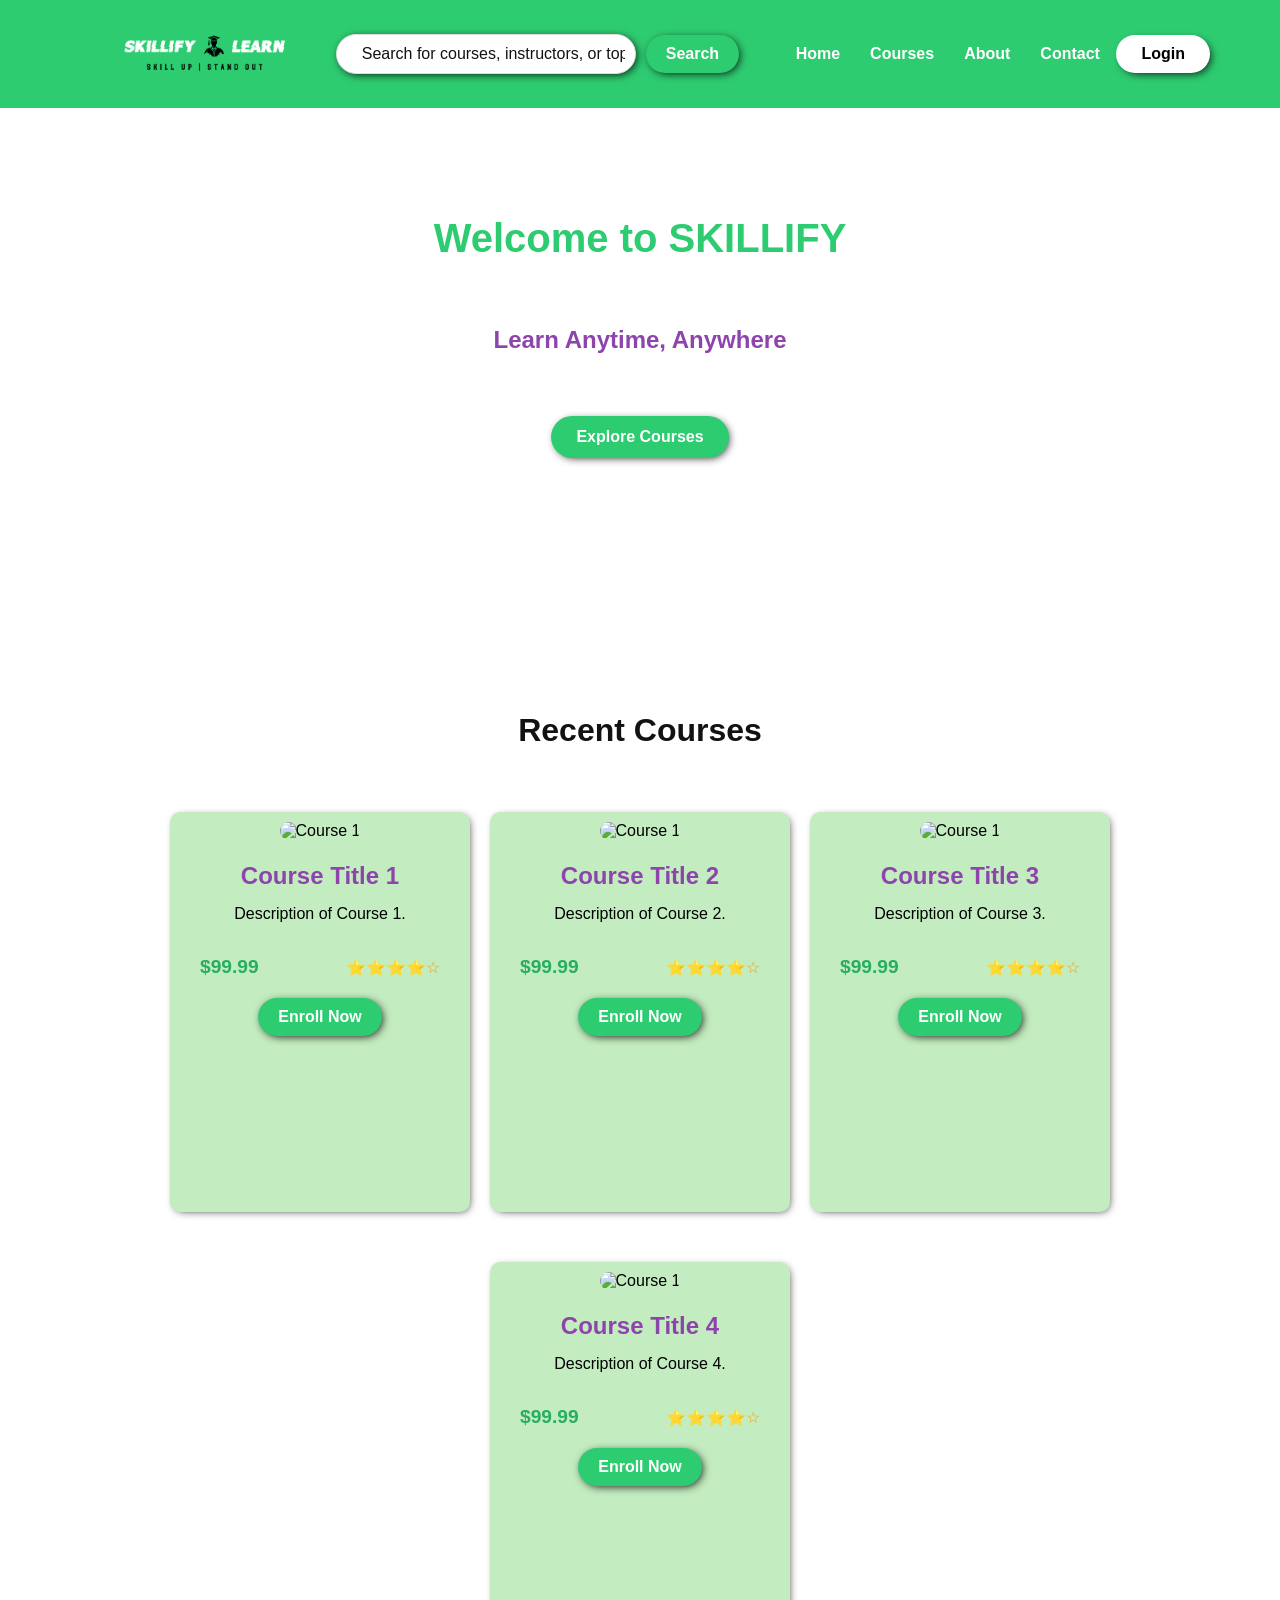
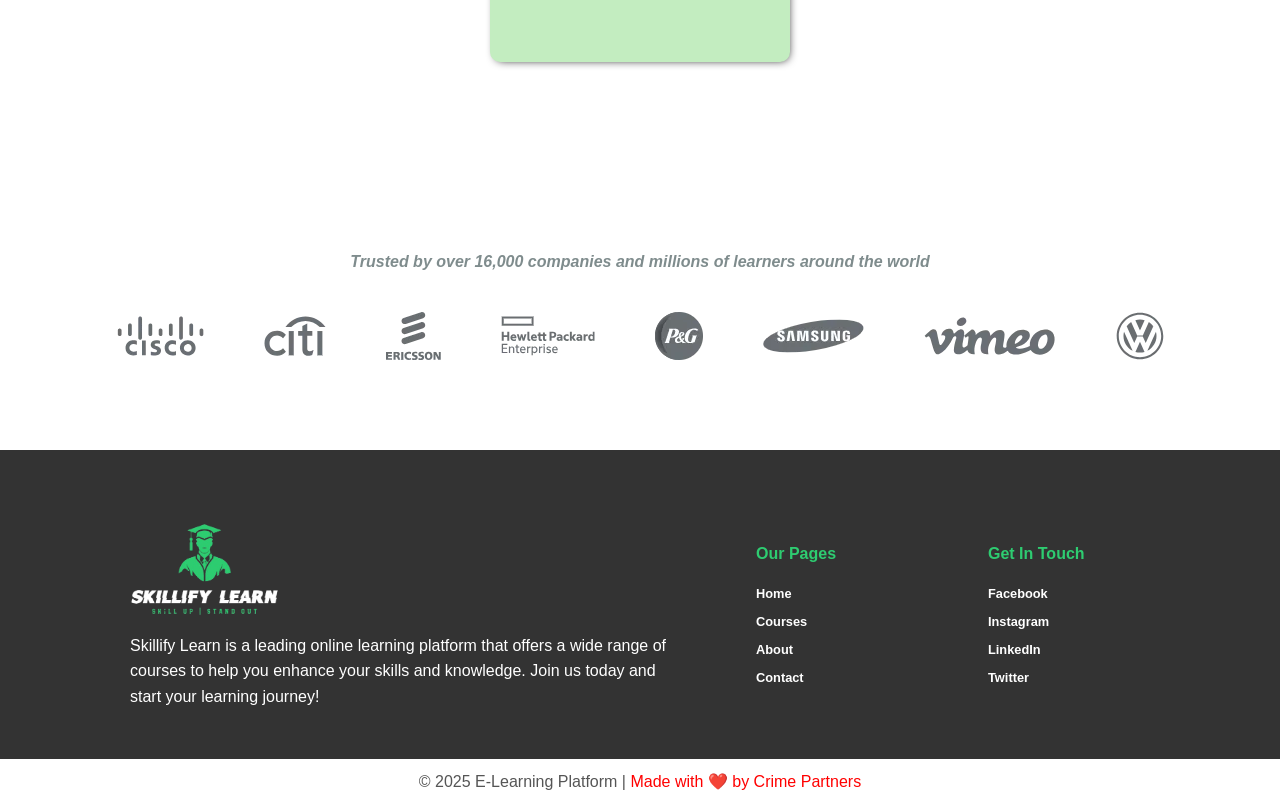
==== commit eebf70dc: "Vs Code" ====
--- a/index.html
+++ b/index.html
@@ -1,4 +1,3 @@
-<<<<<<< HEAD
 <!DOCTYPE html>
 <html lang="en">
 <head>
@@ -147,154 +146,4 @@
     </footer>
     
 </body>
-=======
-<!DOCTYPE html>
-<html lang="en">
-<head>
-    <meta charset="UTF-8">
-    <meta name="viewport" content="width=device-width, initial-scale=1.0">
-    <title>SKILLIFY</title>
-    <link rel="stylesheet" href="stylesheet.css">
-</head>
-<body>
-    <!-- Header Section -->
-    <header class="header">
-        <a href="index.html" class="logo-link">
-            <img src="web_logo.png" alt="skillify Learn logo" class="logo" >
-        </a>
-        <div class="search-bar">
-            <input type="text" placeholder="Search for courses, instructors, or topics...">
-            <button class="search-btn">Search</button>
-        </div>
-        <nav class="nav">
-            <ul>
-                <li><a href="index.html">Home</a></li>
-                <li><a href="course list.html">Courses</a></li>
-                <li><a href="about.html">About</a></li>
-                <li><a href="contact us.html">Contact</a></li>
-            </ul>
-        </nav>
-        <button class="auth-btn"> <a href="login.html" style="text-decoration: none; color: black;">Login</a></button>
-    </header>
-
-    
-    <!-- Main Content -->
-    <main class="main-content" >
-        <div>
-        
-        <h2>Welcome to SKILLIFY</h2>
-        <p>Your gateway to a world of knowledge and skills.</p>
-            <h3 >Learn Anytime, Anywhere</h3>
-        <p>Access high-quality courses from top instructors. Enhance your skills and grow your career.</p>
-        <a href="course list.html">
-            <button class="explore-btn">Explore Courses</button>
-        </a>
-        
-        </div>
-
-        
-    </main>
-
-    <section class="RecentCourses">
-        <h2>Recent Courses </h2>
-        <div class="course-list">
-        
-        <div class="course-card">
-            <img src="course 1.webp" alt="Course 1" class="course-image">
-            <h3>Course Title 1</h3>
-            <p>Description of Course 1.</p>
-            <div class="course-price-rating">
-                <span class="course-price">$99.99</span> <!-- Add the price here -->
-                <span class="course-rating">⭐⭐⭐⭐☆</span> <!-- Add the rating here -->
-            </div>
-            <button class="enroll-btn">Enroll Now</button>
-        </div>
-        <div class="course-card">
-            <img src="course 1.webp" alt="Course 1" class="course-image">
-            <h3>Course Title 2</h3>
-            <p>Description of Course 2.</p>
-            <div class="course-price-rating">
-                <span class="course-price">$99.99</span> <!-- Add the price here -->
-                <span class="course-rating">⭐⭐⭐⭐☆</span> <!-- Add the rating here -->
-            </div>
-            <button class="enroll-btn">Enroll Now</button>
-        </div>
-        <div class="course-card">
-            <img src="course 1.webp" alt="Course 1" class="course-image">
-            <h3>Course Title 3</h3>
-            <p>Description of Course 3.</p>
-            <div class="course-price-rating">
-                <span class="course-price">$99.99</span> <!-- Add the price here -->
-                <span class="course-rating">⭐⭐⭐⭐☆</span> <!-- Add the rating here -->
-            </div>
-            <button class="enroll-btn">Enroll Now</button>
-        </div>
-        <div class="course-card">
-            <img src="course 1.webp" alt="Course 1" class="course-image">
-            <h3>Course Title 4</h3>
-            <p>Description of Course 4.</p>
-            <div class="course-price-rating">
-                <span class="course-price">$99.99</span> <!-- Add the price here -->
-                <span class="course-rating">⭐⭐⭐⭐☆</span> <!-- Add the rating here -->
-            </div>
-            <button class="enroll-btn">Enroll Now</button>
-        </div>
-        
-        <!-- Add more course cards as needed -->
-        </div>
-    </section>
-
-    </div>
-
-    <div class="company-section">
-        <h6>Trusted by over 16,000 companies and millions of learners around the world </h6>
-        <div class="logos-container">
-            <img src="images/cisco_logo.webp" alt="Company 1" class="company-logo">
-            <img src="images/citi_logo.webp" alt="Company 2" class="company-logo">
-            <img src="images/ericsson_logo.webp" alt="Company 3" class="company-logo">
-            <img src="images/hewlett_packard_enterprise_logo.webp" alt="Company 4" class="company-logo">
-            <img src="images/procter_gamble_logo.webp" alt="Company 5" class="company-logo">
-            <img src="images/samsung_logo.webp" alt="Company 6" class="company-logo">
-            <img src="images/vimeo_logo_resized-2.webp" alt="Company 7" class="company-logo">
-            <img src="images/volkswagen_logo.webp" alt="Company 8" class="company-logo">
-        </div>
-        
-    </div>
-    
-
-
-    <!-- Footer Section -->
-    <footer >
-        <div class="footer-container">
-            <div style="width: 60%;">
-                <img src="footer_logo.png" alt="skillify logo" class="footer-logo">
-                <p>Skillify Learn is a leading online learning platform that offers a wide range of courses to help you enhance your skills and knowledge. Join us today and start your learning journey!</p>
-            </div>
-            <div style="width: 20%;">
-                <h4>Our Pages</h4>
-                <ul class="footer-list">
-                    <li><a href="index.html">Home</a></li>
-                    <li><a href="course list.html">Courses</a></li>
-                    <li><a href="about.html">About</a></li>
-                    <li><a href="contact us.html">Contact</a></li>
-                </ul>
-            </div>
-            <div style="width: 20%;">
-                <h4>Get In Touch</h4>
-                <ul class="footer-list">
-                    <li><a href="#">Facebook</a></li>
-                    <li><a href="#">Instagram</a></li>
-                    <li><a href="#">LinkedIn</a></li>
-                    <li><a href="#">Twitter</a></li>
-                </ul>
-            </div>
-            
-            
-                
-        </div>
-        <p>&copy; 2025 E-Learning Platform | <span>Made with ❤️ by Crime Partners</span></p>
-    </footer>
-    
-</body>
->>>>>>> b43bdfe592e5321028f71ae70da93908b5801a85
 </html>
--- a/stylesheet.css
+++ b/stylesheet.css
@@ -1,4 +1,3 @@
-<<<<<<< HEAD
 /* Google Font */
 @import url('https://fonts.googleapis.com/css2?family=Poppins:wght@300;400;600&display=swap');
 
@@ -910,916 +909,3 @@
 
 
 
-=======
-/* Google Font */
-@import url('https://fonts.googleapis.com/css2?family=Poppins:wght@300;400;600&display=swap');
-
-:root {
-    --primary-green: #1abc9c;
-    --accent-green: #2ecc71;
-    --main-black: #121212;
-    --light-bg: #f8f9fa;
-    --dark-gray: #2c3e50;
-    --light-gray: lightgrey;
-    --highlight: #a3e635;
-  }
-
-
-* {
-    margin: 0;
-    padding: 0;
-    box-sizing: border-box;
-    font-family: 'Roboto', sans-serif;
-}
-
-body{
-    margin: 0;
-    padding-top: 85px 0px 0px 0px;
-}
-
-
-/* Base font for all headings */
-h1, h2, h3, h4, h5, h6 {
-    font-family: 'Roboto', sans-serif;
-    font-weight: 700;
-    line-height: 1.3;
-    margin-top: 20px;
-    margin-bottom: 10px;
-    color: #121212;
-  }
-  
-  /* Specific sizes */
-  h1 {
-    font-size: 2.5rem;
-    color: #2ecc71;
-    padding-bottom: 5px;
-  }
-  
-  h2 {
-    font-size: 2rem;
-    color: #121212;
-  }
-  
-  h3 {
-    font-size: 1.5rem;
-    color: #8e44ad;
-  }
-  
-  h4 {
-    font-size: 1.rem;
-    color: #d35400;
-  }
-  
-  h5 {
-    font-size: 1.25rem;
-    color: #16a085;
-    text-transform: uppercase;
-  }
-  
-  h6 {
-    font-size: 1rem;
-    color: #7f8c8d;
-    font-style: italic;
-  }
-
-  p {
-    margin-bottom: 30px;
-    line-height: 1.6;
-  }
-  
-
-
-.login-container {
-    
-    padding: 20px;
-    background-color: lightgrey;
-    box-shadow: black 2px 2px 10px -2px;
-    border-radius: 10px;
-    text-align: center;
-    align-content: center;
-    width: 400px;
-    height: 400px;
-    backdrop-filter: blur(8px);
-}
-
-.register-container {
-    padding: 20px;
-    background-color: lightgrey;
-    box-shadow: black 2px 2px 10px -2px;
-    border-radius: 10px;
-    text-align: center;
-    align-content: center;
-    width: 100%;
-    max-width: 400px;
-    height: 530px;
-    backdrop-filter: blur(8px);
-}
-
-
-
-.input-box {
-    margin: 10px 20px 20px;
-}
-
-.input-box input {
-    width: 100%;
-    padding: 10px;
-    border: 1px solid #ddd;
-    backdrop-filter: blur(8px);
-    box-shadow: black 2px 2px 10px -2px;
-    border-radius: 30px;
-    font-size: 16px;
-}
-
-.input-box input:focus {
-    border-radius: 30px;
-    padding-left: 30px;
-    outline: none;
-    box-shadow: inset rgba(0, 0, 0, 0.595) 2px 2px 15px -2px;
-}
-
-
-/* form button */
-
-.login-btn {
-    border: 1px solid #ddd;
-    box-shadow: black 2px 2px 10px -2px;
-    border-radius: 30px;
-    direction: none;
-    width: 40%;
-    padding: 10px;
-    cursor: pointer;
-    font-size: 16px;
-    font-weight: 600;
-    margin-bottom: 20px;
-}
-
-.login-btn:hover {
-    border-radius: 30px;
-    color: #2ee616;
-    font-weight: 600;
-    box-shadow: inset rgba(0, 0, 0, 0.595) 2px 2px 15px -2px;
-}
-
-.register-link {
-    margin-top: 10px;
-    font-size: 14px;
-}
-
-.register-link a {
-    color: blue;
-    text-decoration: none;
-    font-weight: 600;
-}
-
-.register-link a:hover {
-    text-decoration: underline;
-}
-
-.login-link {
-    margin-top: 10px;
-    font-size: 14px;
-}
-
-.login-link a {
-    color:blue;
-    text-decoration: none;
-    font-weight: 600;
-}
-
-.login-link a:hover {
-    text-decoration: underline;
-}
-
-.checkbox-group {
-    display: flex;
-    flex-direction: row;
-    align-items: flex-start;
-    gap: 30px;
-    margin: 5px 0 25px 30px;
-}
-
-.checkbox-group label {
-    font-size: 16px;
-    cursor: pointer;
-}
-
-.checkbox-group input {
-    margin-right: 10px;
-    cursor: pointer;
-}
-
-::placeholder {
-    color: #121212;
-    font-size: 16px;
-    padding-left: 15px;
-}
-
-
-/* Header and Navigation */
-
-.header {
-    background: #2ecc71;
-    color: white;
-    display: flex;
-    margin: auto;
-    width: 100%;
-    top: 0;
-    height: 12%;
-    justify-content: space-between;
-    align-items: center;
-    padding:5px 70px 5px 50px;
-    position: fixed;
-    z-index: 999;
-}
-
-.search-bar{
-    display: flex;
-    align-items: center;
-    justify-content: center;
-    gap: 10px;
-    margin-right: 40px;
-}
-
-.search-bar input[type="text"] {
-    padding: 10px;
-    border: 1px solid #ddd;
-    border-radius: 30px;
-    font-size: 16px;
-    width: 300px;
-    box-shadow: black 2px 2px 10px -2px;
-}
-.search-bar input[type="text"]:focus {
-    border-radius: 30px;
-    padding-left: 30px;
-    outline: none;
-    box-shadow: inset rgba(0, 0, 0, 0.595) 2px 2px 15px -2px;
-}
-.search-bar button {
-    background: #2ecc71;
-    color: white;
-    padding: 10px 20px;
-    border: none;
-    box-shadow: black 2px 2px 10px -2px;
-    border-radius: 30px;
-    font-weight: 600;
-    font-size: 16px;
-    cursor: pointer;
-}
-.search-bar button:hover {
-    background: #27ae60;
-    box-shadow: inset rgba(0, 0, 0, 0.595) 3px 3px 10px -1px;
-}
-
-
-.logo {
-    font-size: 20px;
-    height: 50px;
-    margin-left: 40px;
-}
-
-.nav ul {
-    list-style: none;
-    display: flex;
-    gap: 30px;
-}
-
-.nav a {
-    color: white;
-    text-decoration: none;
-    font-weight: 600;
-}
-.nav a.active ,.nav a:hover {
-    border-bottom: 2px solid black;
-    padding-bottom: 5px;
-    color: #121212;
-}
-
-
-/* Button in Header */
-.auth-btn {
-    background-color: white;
-    border: none;
-    border-radius: 30px;
-    padding: 10px 25px;
-    font-size: 16px;
-    font-weight: 600;
-    cursor: pointer;
-    box-shadow: black 3px 3px 10px -3px;
-  }
-  
- 
-  .auth-btn:hover {
-    background-color: white;
-    box-shadow: inset rgba(0, 0, 0, 0.595) 3px 3px 10px -1px;
-  }
-  
-
-.main-content {
-  background-image: url('https://i.pinimg.com/736x/30/8f/2f/308f2fd627c36e007527bc50337f6c7b.jpg');
-    padding: 120px;
-    background-repeat: no-repeat;
-    background-size: cover;
-    background-position: center;
-    height: 650px;
-    text-align: center;
-    align-content: center;
-
-}
-
-.main-content p{
-    font-size: 1.2rem;
-    color: #ffffff;
-    margin-bottom: 20px;
-    
-}
-
-.main-content h2 {
-    color: #2ecc71;
-    font-size: 2.5rem;
-}
-
-.explore-btn {
-  background-color: #2ecc71;
-  color: white;
-  padding: 12px 25px;
-  border: none;
-  box-shadow: rgb(0, 0, 0) 2px 2px 10px 1px;
-  border-radius: 30px;
-  font-size: 16px;
-  font-weight: 600;
-  cursor: pointer;
-  box-shadow: 2px 2px 10px -3px black;
-  transition: 0.3s;
-}
-
-.explore-btn:hover {
-  background: #000000;
-    box-shadow: #27ae60 0px 0px 15px 4px;
-}
-
-
-
-.footer-container {
-    background: #333;
-    color: white;
-    padding: 40px 60px;
-    margin: 0;
-    display: flex;
-    align-items: center;
-    align-content: center;
-    text-align: left;
-    flex-direction: row;
-    justify-content: center;
-    justify-content: space-evenly;
-    flex-wrap: wrap; /* for responsive layout */
-}
-
-
-
-.footer-container p{
-    padding : 0px 70px 0px 70px;
-    color: #ffffff;
-    text-align: left;
-}
-
-.footer-logo {
-    margin-left: 40px;
-    margin-bottom: -30px;
-    width: 30%;
-
-}
-
-
-.footer-container h4 {
-    color: #2ecc71;
-    font-size: 1rem;
-    margin-bottom: 20px;
-}
-.footer-list {
-    list-style: none;
-    padding: 0;
-    margin: 0;
-    display: flex;
-    flex-direction: column;
-    gap: 10px;    
-}
-
-.footer-list a {
-    color: #ffffff;
-    text-decoration: none;
-    font-size: .8rem;
-    font-weight: 600;
-}
-.footer-list a:hover {
-    text-decoration: underline;
-    color: #fff;
-}
-
-footer p {
-  text-align: center;
-  margin-top: 10px;
-  margin-bottom: 10px;
-  justify-content: center;
-  font-size: 1rem;
-  color: #555;
-}
-footer span {
-  color: red;
-}
-
-
-
-
-
-/* Course List and Cards */
-.our-courses{
-    padding: 0px 20px 60px 20px;
-    margin-bottom: 100px;
-    background: #f8f9fa;
-    text-align: center;
-    height: 350px;
-    align-content: center;
-    background-image: url('https://i.pinimg.com/736x/9c/51/77/9c5177d4ce5ef4433cad282226e8f0e3.jpg'); ;
-    background-repeat: no-repeat;
-    background-size: cover;
-    background-position: center;
-}
-
-.our-courses h2{
-    margin-bottom: 20px;
-    color: #121212;
-    font-size: 2.5rem;
-}
-
-.our-courses p{
-    margin-bottom: 20px;
-    color: #121212;
-    font-size: 1.2rem;
-}
-
-.course-list{
-    display: flex;
-    flex-direction: row;
-    flex-wrap:  wrap;
-    align-items: center;
-    justify-content: center;
-    gap: 20px;
-    margin: 0px 60px 60px 60px;
-}
-
-.course-card{
-    background: #C3EDC0;
-    border-radius: 10px;
-    padding: 10px;
-    box-shadow: black 2px 2px 10px -4px;
-    width: 300px;
-    height: 400px;
-    text-align: center;
-    margin-bottom: 30px;
-}
-
-.course-card:hover {
-    background: #c3edc0d2;
-    box-shadow: black 2px 2px 10px -1px;
-}
-
-.course-price-rating {
-    padding: 0 20px 0 20px;
-    display: flex;
-    justify-content: space-between;
-    align-items: center;
-    font-size: 1.2rem;
-    margin-top: 20px;
-}
-
-.course-price {
-    color: #27ae60; /* Green color for the price */
-    font-weight: bold;
-}
-
-.course-rating {
-    color: #f39c12; /* Yellow color for the rating */
-    font-size: smaller;
-}
-.course-image{
-    width: 100%;
-    height: 180px;
-    border-radius: 10px;
-    object-fit: cover;
-}
-
-
-.enroll-btn {
-    background: #2ecc71;
-    color: white;
-    padding: 10px 20px;
-    border: none;
-    box-shadow: black 2px 2px 10px -2px;
-    border-radius: 50px;
-    cursor: pointer;
-    margin-top: 20px;
-    font-weight: 600;
-    font-size: 16px;
-}
-.enroll-btn:hover {
-    background: #27ae60;
-    box-shadow: inset rgba(0, 0, 0, 0.595) 3px 3px 10px -1px;
-}
-
-
-.RecentCourses{
-
-    padding: 40px 20px 40px 20px;
-
-}
-
-.RecentCourses h2{
-    text-align: center;
-    margin-bottom: 60px;
-}
-
-.company-section{
-    padding: 40px 20px 40px 20px;
-    border-radius: 10px;
-    margin-bottom: 50px;
-}
-.company-section h6{
-    text-align: center;
-    margin-bottom: 40px;
-}
-
-.logos-container{
-    display: flex;
-    flex-direction: row;
-    flex-wrap: wrap;
-    align-items: center;
-    justify-content: center;
-    gap: 60px;
-}
-
-
-/* contact us page */
-
-.contact-us{
-    padding: 0px 20px 60px 20px;
-    background-color: #000000;
-    text-align: center;
-    height: 650px;
-    align-content: center;
-    background-position: bottom;
-}
-
-
-.contact-us p{
-    margin-bottom: 20px;
-    color: #ffffff;
-    font-size: 1.2rem;
-}
-
-
-.contact-section {
-    padding: 60px 100px;
-
-  }
-  
-  .contact-container {
-    display: flex;
-    flex-wrap: wrap;
-    gap: 50px;
-    justify-content: center;
-  }
-  
-  .contact-form {
-    background-color: lightgray;
-    padding: 20px 50px;
-    width: 40%;
-    border-radius: 10px;
-  }
-  
-  .contact-form h2 {
-    text-align: center;
-    margin-bottom: 20px;
-  }
-  
-  .contact-form input,
-  .contact-form textarea {
-    width: 100%;
-    padding: 10px;
-    border: 1px solid #ddd;
-    box-shadow: black 2px 2px 10px -2px;
-    border-radius: 10px;
-    font-size: 16px;
-    margin-bottom: 20px;
-  }
-
-  .contact-form input:focus,
-  .contact-form textarea:focus {
-    border-radius: 10px;
-    border: solid 1px #ddd;
-    outline : none;
-    padding-left: 20px;
-    box-shadow: inset rgba(0, 0, 0, 0.595) 2px 2px 15px -2px;
-  }
-  
-  .contact-form button {
-    border: 1px solid #ddd;
-    box-shadow: black 2px 2px 10px -2px;
-    border-radius: 30px;
-    width: 40%;
-    padding: 10px;
-    cursor: pointer;
-    font-size: 16px;
-    font-weight: 600;
-    margin-bottom: 20px;
-  }
-  
-  .contact-form button:hover {
-    border-radius: 30px;
-    color: #2ee616;
-    font-weight: 600;
-    box-shadow: inset rgba(0, 0, 0, 0.595) 2px 2px 15px -2px;
-  }
-  
-  .contact-info {
-    width: 50%;
-  }
-  
-
-  .info-icons {
-    display: flex;
-    flex-wrap: wrap;
-    gap: 20px;
-    margin-bottom: 10px;
-    text-align: center;
-  }
-  
-  .info-box {
-    display: flex;
-    flex-direction: column;
-    align-items: center;
-    justify-content: center;
-    gap: 15px;
-    width: 45%;
-  }
-  
-  .info-box img {
-    width: 30px;
-    height: 30px;
-    margin-bottom: -10px;
-  }
-  
-
-  
-  .map iframe {
-    width: 100%;
-    border: none;
-    border-radius: 8px;
-  }
-  .contact-image-container {
-    position: relative;
-    width: 100%;
-    height: 400px;
-    margin-bottom: 20px;
-    overflow: hidden;
-    border-radius: 10px;
-    display: flex;
-    justify-content: center;
-    
-  }
-  
-  .contact-image {
-    align-content: center;
-    width: 80%;
-    height: 100%;
-    object-fit: cover;
-    border-radius: 10px;
-    filter: brightness(0.3); /* darken the image */
-  }
-  
-  .overlay-text {
-    position: absolute;
-    top: 50%;
-    left: 50%;
-    transform: translate(-50%, -50%);
-    color: white;
-    text-align: center;    
-    padding: 20px;
-    border-radius: 10px;
-  }
-  
-
-  /* about us page */
-
-.about-us{
-    padding: 60px;
-    height: 650px;
-    text-align: center;
-    align-content: center;
-    background-image: url('https://i.pinimg.com/736x/a3/7b/05/a37b05d6c5f3b4fecdc728a2e378ca0a.jpg');
-    background-repeat: no-repeat;
-    background-size: cover;
-}
-
-.about-us h2{
-    margin-bottom: 20px;
-    color: #ffffff;
-    font-size: 3rem;
-}
-.about-us p{
-    margin-bottom: 20px;
-    color: #ffffff;
-    font-size: 1.2rem;
-    text-align: center;
-}
-
-  .mission-vision {
-    display: flex;
-    flex-wrap: wrap;
-    gap: 40px;
-    justify-content: center;
-    align-items: stretch; /* or center */
-    width: 100%; /* make full width so content has space */
-    margin-top: 50px;
-  }
-  
-  .mission, .vision {
-    flex: 1 1 400px;
-    max-width: 500px;
-    background-color: #2c2c2c;
-    padding: 30px;
-    border-radius: 10px;
-    border-left: 4px solid #00ff99;
-    box-shadow: 0 0 10px rgba(0, 255, 153, 0.804);
-  }
-  
-  
-  .mission h3, .vision h3 {
-    color: #00ff99;
-    margin-bottom: 10px;
-  }
-  
-  .mission p, .vision p {
-    color: #ffffff;
-    margin-bottom: 10px;
-  }
-
-
-  
-
-  .feature-section {
-    padding: 80px 20px;
-  }
-  
-  .feature-content {
-    height: 500px;
-    max-width: 1000px;
-    margin: auto;
-    text-align: center;
-    align-content: center;
-  }
-  
-  .features {
-    display: flex;
-    justify-content: center;
-    flex-wrap: wrap;
-    margin-top: 40px;
-    gap: 30px;
-  }
-  
-  .feature-box {
-    background: #00ff99;
-    padding: 20px;
-    border-radius: 10px;
-    align-content: center;
-    width: 280px;
-    transition: 0.3s ease;
-    border: 1px solid #00ff99;
-  }
-  
-  
-  .feature-box img {
-    width: 60px;
-  }
-  
-  .menu-icon {
-    display: none;
-    font-size: 28px;
-    color: white;
-    cursor: pointer;
-  }
-
-
-
-  @media (max-width: 768px) {
-
-    
-    
-    .header {
-        flex-direction: row;
-        align-items: flex-start;
-        padding: 10px 20px;
-        height: auto;
-    }
-
-    .search-bar {
-        width: 40%;
-        margin: 10px 0;
-        justify-content: flex-start;
-    }
-
-    .search-bar input[type="text"] {
-        width: 40%;
-    }
-
-    .menu-icon {
-        display: block;
-        cursor: pointer;
-        margin-left: auto;
-      display: block;
-    }
-  
-    .nav {
-      display: none;
-    }
-  
-    .nav.active {
-      display: block;
-    }
-  
-    .nav ul {
-      flex-direction: column;
-    }
-
-    .auth-btn {
-        width:15%;
-        text-align: center;
-        margin-top: 10px;
-    }
-
-    .main-content {
-        padding: 20px;
-        text-align: center;
-    }
-
-    .course-list {
-        flex-direction: column;
-        align-items: center;
-    }
-
-    .course-card {
-        width: 90%;
-        margin: 10px 0;
-    }
-
-    .footer-logo{
-        width: 40%;
-        margin-bottom: -30px 0px;
-        margin-left: -10px;
-        
-    }
-
-footer{
-  align-content: center;
-}
-    .footer-container {
-        flex-direction: column;
-        justify-content: center;
-        align-content: center;
-        text-align: center
-    }
-
-    .footer-container > div {
-        width: 100% !important;
-        margin-bottom: 20px;
-    }
-
-    .logos-container {
-        flex-wrap: wrap;
-        justify-content: center;
-        gap: 40px;
-    }
-
-    .company-logo {
-        width: 60px;
-        height: auto;
-    }
-
-    body {
-        font-size: 14px;
-    }
-
-    h2, h3 {
-        font-size: 1.5em;
-    }
-
-    img {
-        max-width: 100%;
-        height: auto;
-    }
-}
-
-
-
-
->>>>>>> b43bdfe592e5321028f71ae70da93908b5801a85
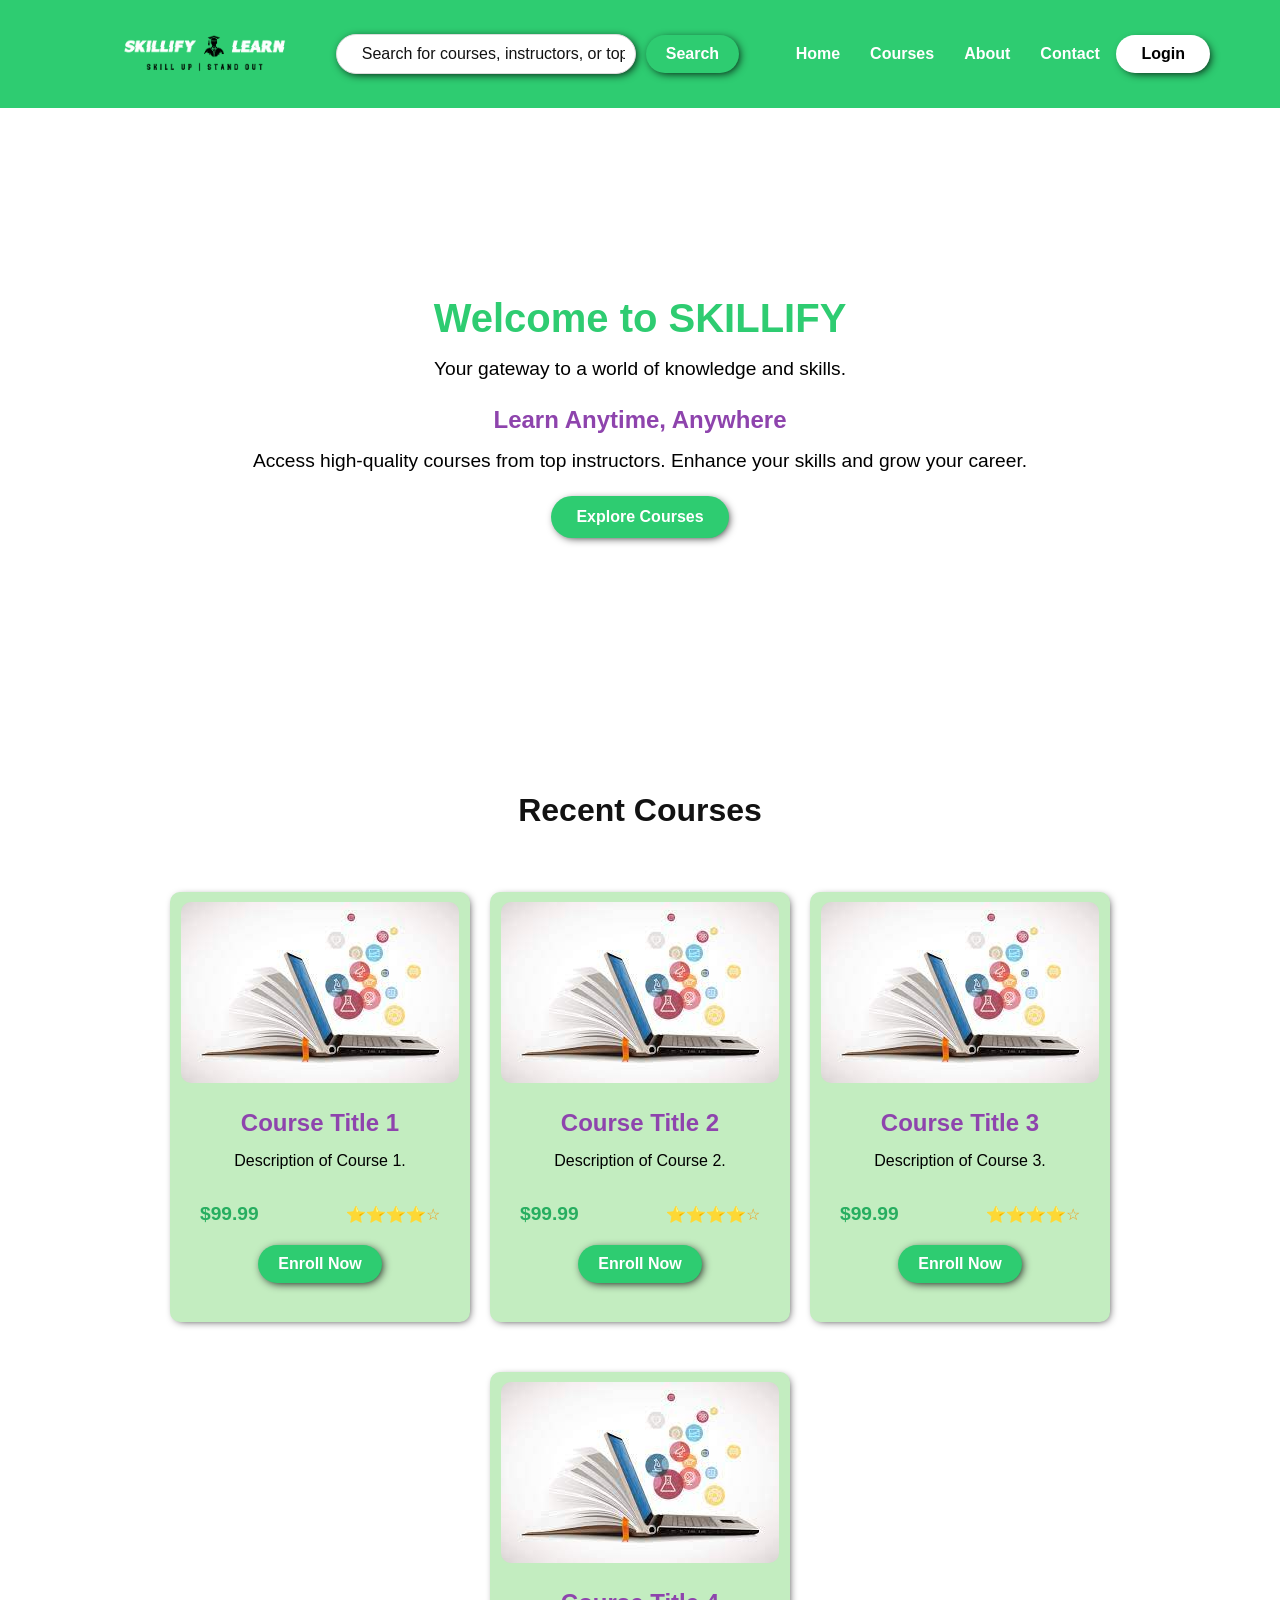
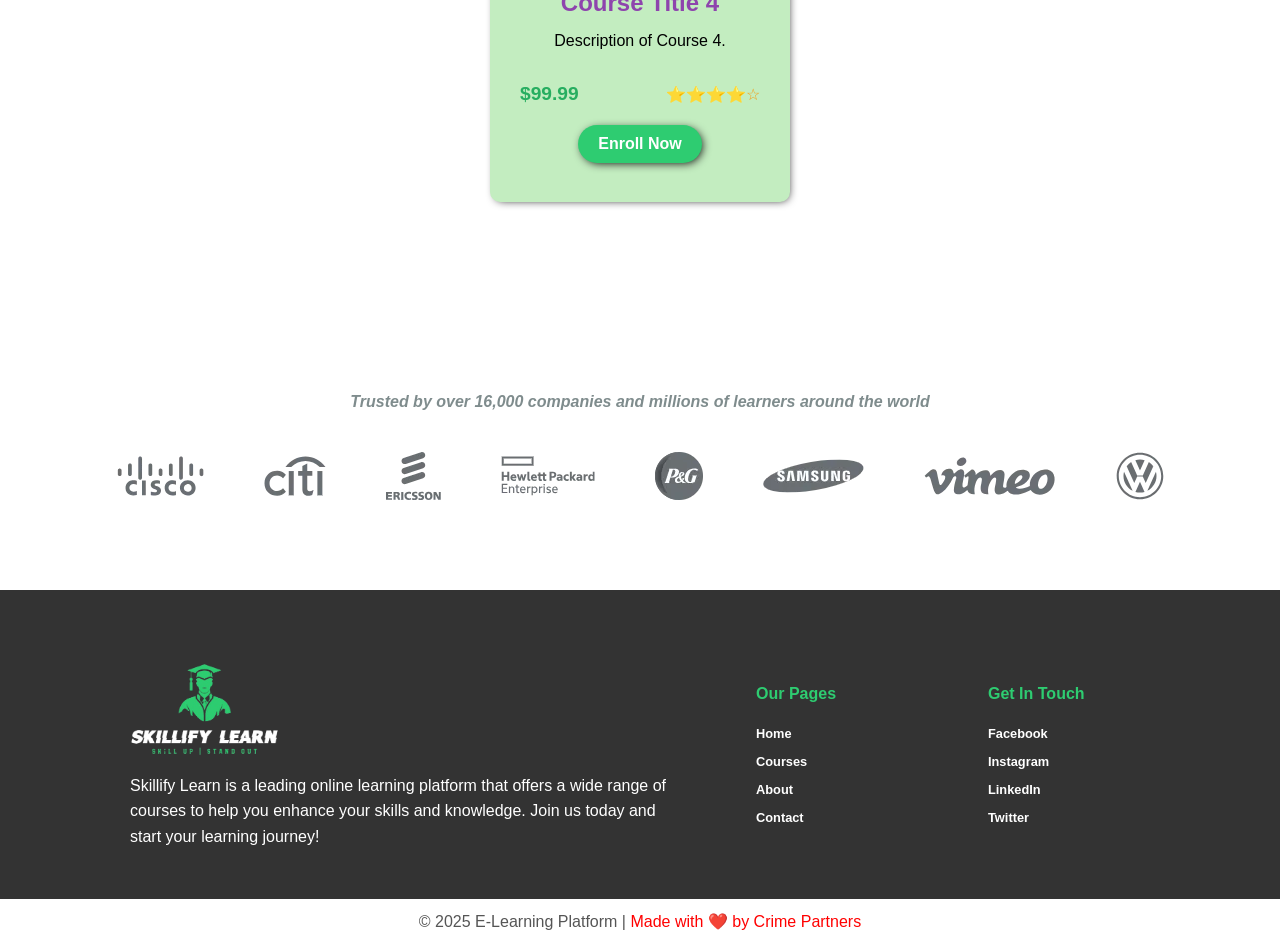
==== commit ff7ed266: "course commit" ====
--- a/index.html
+++ b/index.html
@@ -50,7 +50,7 @@
         <div class="course-list">
         
         <div class="course-card">
-            <img src="course 1.webp" alt="Course 1" class="course-image">
+            <img src="[data-uri]" alt="Course 1" class="course-image">
             <h3>Course Title 1</h3>
             <p>Description of Course 1.</p>
             <div class="course-price-rating">
@@ -60,7 +60,7 @@
             <button class="enroll-btn">Enroll Now</button>
         </div>
         <div class="course-card">
-            <img src="course 1.webp" alt="Course 1" class="course-image">
+            <img src="[data-uri]" alt="Course 1" class="course-image">
             <h3>Course Title 2</h3>
             <p>Description of Course 2.</p>
             <div class="course-price-rating">
@@ -70,7 +70,7 @@
             <button class="enroll-btn">Enroll Now</button>
         </div>
         <div class="course-card">
-            <img src="course 1.webp" alt="Course 1" class="course-image">
+            <img src="[data-uri]" alt="Course 1" class="course-image">
             <h3>Course Title 3</h3>
             <p>Description of Course 3.</p>
             <div class="course-price-rating">
@@ -80,7 +80,7 @@
             <button class="enroll-btn">Enroll Now</button>
         </div>
         <div class="course-card">
-            <img src="course 1.webp" alt="Course 1" class="course-image">
+            <img src="[data-uri]" alt="Course 1" class="course-image">
             <h3>Course Title 4</h3>
             <p>Description of Course 4.</p>
             <div class="course-price-rating">
--- a/stylesheet.css
+++ b/stylesheet.css
@@ -20,8 +20,8 @@
 }
 
 body{
-    margin: 0;
-    padding-top: 85px 0px 0px 0px;
+    margin: 80px 0px 0px 0px;
+    padding-top: 80px 0px 0px 0px;
 }
 
 
@@ -303,11 +303,11 @@
   
 
 .main-content {
-  background-image: url('https://i.pinimg.com/736x/30/8f/2f/308f2fd627c36e007527bc50337f6c7b.jpg');
+  background-image: url('https://images.unsplash.com/photo-1518655048521-f130df041f66?q=80&w=2070&auto=format&fit=crop&ixlib=rb-4.0.3&ixid=M3wxMjA3fDB8MHxwaG90by1wYWdlfHx8fGVufDB8fHx8fA%3D%3D');
     padding: 120px;
     background-repeat: no-repeat;
     background-size: cover;
-    background-position: center;
+    background-position: top;
     height: 650px;
     text-align: center;
     align-content: center;
@@ -316,7 +316,7 @@
 
 .main-content p{
     font-size: 1.2rem;
-    color: #ffffff;
+    color: #000000;
     margin-bottom: 20px;
     
 }
@@ -341,8 +341,8 @@
 }
 
 .explore-btn:hover {
-  background: #000000;
-    box-shadow: #27ae60 0px 0px 15px 4px;
+  background: #27ae60;
+    box-shadow: inset #000000 3px 3px 10px -3px;
 }
 
 
@@ -461,7 +461,7 @@
     padding: 10px;
     box-shadow: black 2px 2px 10px -4px;
     width: 300px;
-    height: 400px;
+    height: 430px;
     text-align: center;
     margin-bottom: 30px;
 }
@@ -490,8 +490,7 @@
     font-size: smaller;
 }
 .course-image{
-    width: 100%;
-    height: 180px;
+   
     border-radius: 10px;
     object-fit: cover;
 }
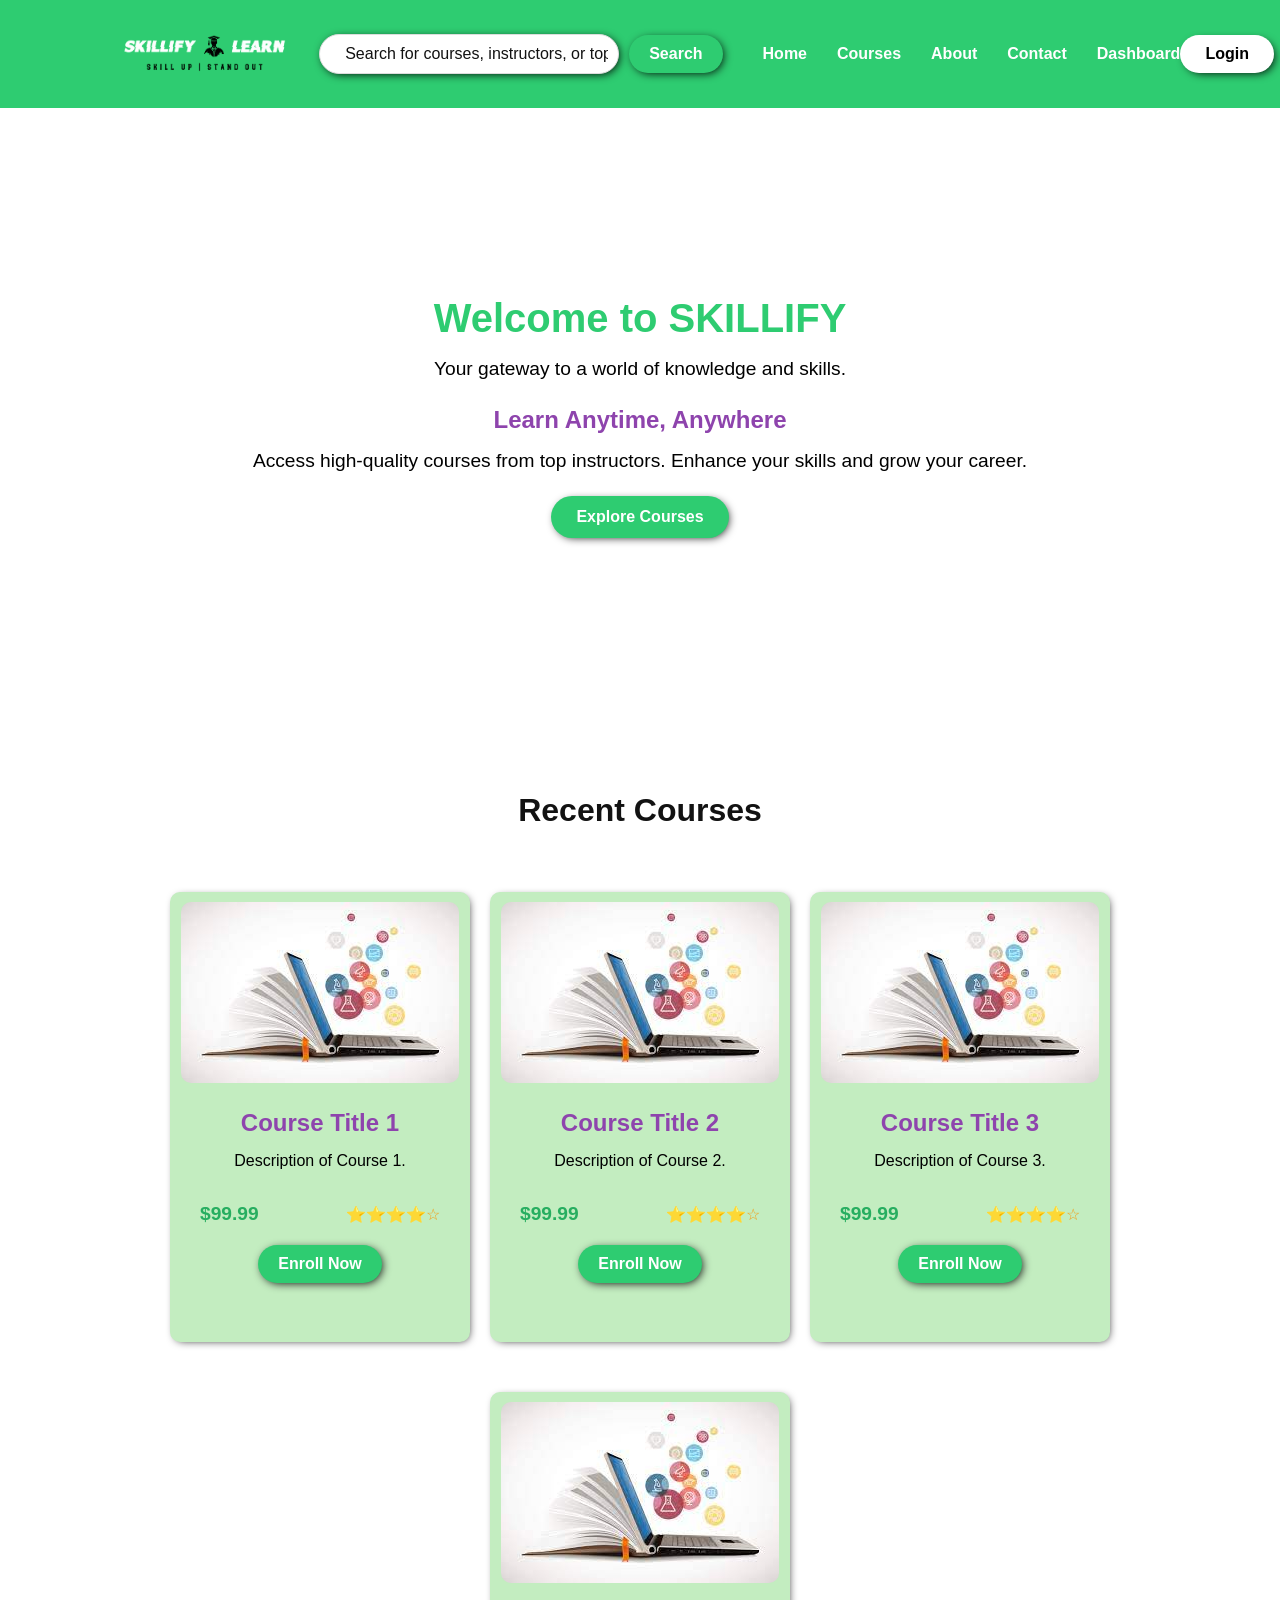
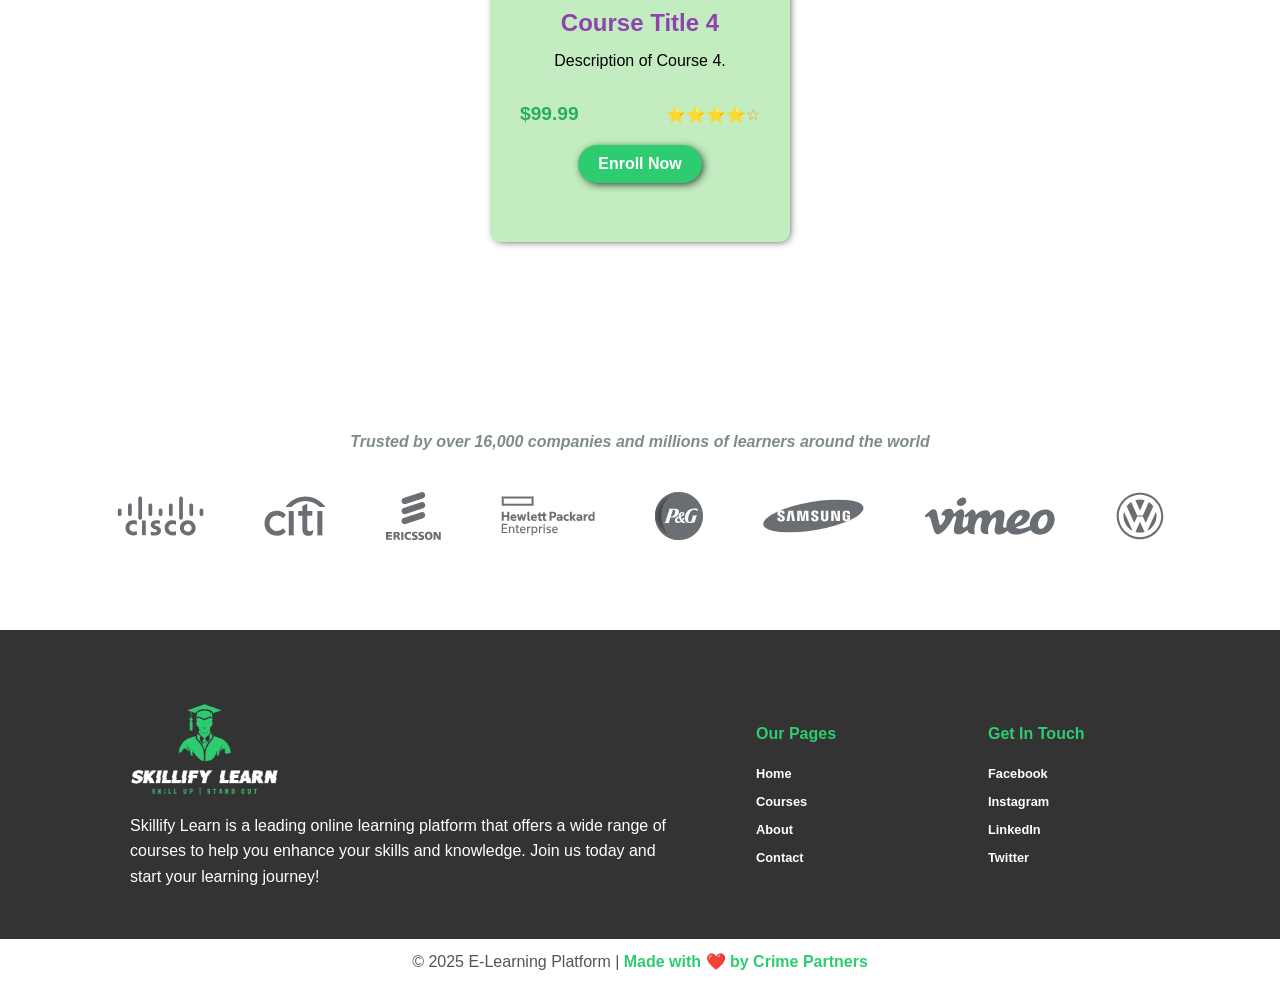
==== commit a0ee5ecb: "commi" ====
--- a/index.html
+++ b/index.html
@@ -22,6 +22,8 @@
                 <li><a href="course list.html">Courses</a></li>
                 <li><a href="about.html">About</a></li>
                 <li><a href="contact us.html">Contact</a></li>
+                <li><a href="dashboard.html">Dashboard</a></li>
+
             </ul>
         </nav>
         <button class="auth-btn"> <a href="login.html" style="text-decoration: none; color: black;">Login</a></button>
--- a/stylesheet.css
+++ b/stylesheet.css
@@ -37,7 +37,7 @@
   
   /* Specific sizes */
   h1 {
-    font-size: 2.5rem;
+    font-size: 3rem;
     color: #2ecc71;
     padding-bottom: 5px;
   }
@@ -412,7 +412,8 @@
   color: #555;
 }
 footer span {
-  color: red;
+  color: #2ecc71;
+  font-weight: 600;
 }
 
 
@@ -425,23 +426,24 @@
     margin-bottom: 100px;
     background: #f8f9fa;
     text-align: center;
-    height: 350px;
-    align-content: center;
-    background-image: url('https://i.pinimg.com/736x/9c/51/77/9c5177d4ce5ef4433cad282226e8f0e3.jpg'); ;
+    height: 650px;
+    align-content: center;
+    background-image: url('https://images.unsplash.com/photo-1488190211105-8b0e65b80b4e?q=80&w=2070&auto=format&fit=crop&ixlib=rb-4.0.3&ixid=M3wxMjA3fDB8MHxwaG90by1wYWdlfHx8fGVufDB8fHx8fA%3D%3D'); ;
     background-repeat: no-repeat;
     background-size: cover;
     background-position: center;
 }
 
-.our-courses h2{
-    margin-bottom: 20px;
-    color: #121212;
-    font-size: 2.5rem;
+.course-intro{
+
+    background: #05050586;
+    text-align: center;
+    align-content: center;
 }
 
 .our-courses p{
     margin-bottom: 20px;
-    color: #121212;
+    color: #ffffff;
     font-size: 1.2rem;
 }
 
@@ -461,7 +463,7 @@
     padding: 10px;
     box-shadow: black 2px 2px 10px -4px;
     width: 300px;
-    height: 430px;
+    height: 450px;
     text-align: center;
     margin-bottom: 30px;
 }
@@ -906,5 +908,76 @@
 }
 
 
-
-
+/* dashboard */
+
+.Dashboard-content{
+  width : 100%;
+}
+
+.dashboard-container {
+  display: flex;
+  height: 650px;
+  width: 100%;
+}
+
+/* Sidebar Styling */
+.sidebar {
+  width: 220px;
+  background-color: #2c2c2c;
+  color: white;
+  padding: 20px;
+}
+
+.sidebar h2 {
+  margin-bottom: 30px;
+  color: #00ff99;
+}
+
+.sidebar ul {
+  list-style: none;
+}
+
+.sidebar ul li {
+  margin-bottom: 20px;
+}
+
+.sidebar ul li a {
+  color: white;
+  text-decoration: none;
+  transition: 0.3s;
+}
+
+.sidebar ul li a:hover {
+  color: #00ff99;
+}
+
+
+/* Topbar */
+.topbar {
+  display: flex;
+  justify-content: space-between;
+  align-items: center;
+  margin-bottom: 30px;
+}
+
+.topbar input {
+  padding: 8px 15px;
+  border-radius: 5px;
+  border: 1px solid #ccc;
+}
+
+/* Cards */
+.cards {
+  display: flex;
+  gap: 20px;
+  flex-wrap: wrap;
+}
+
+.card {
+  background-color: white;
+  padding: 20px;
+  flex: 1 1 250px;
+  border-left: 5px solid #00ff99;
+  box-shadow: 0 0 10px rgba(0,0,0,0.1);
+  border-radius: 8px;
+}
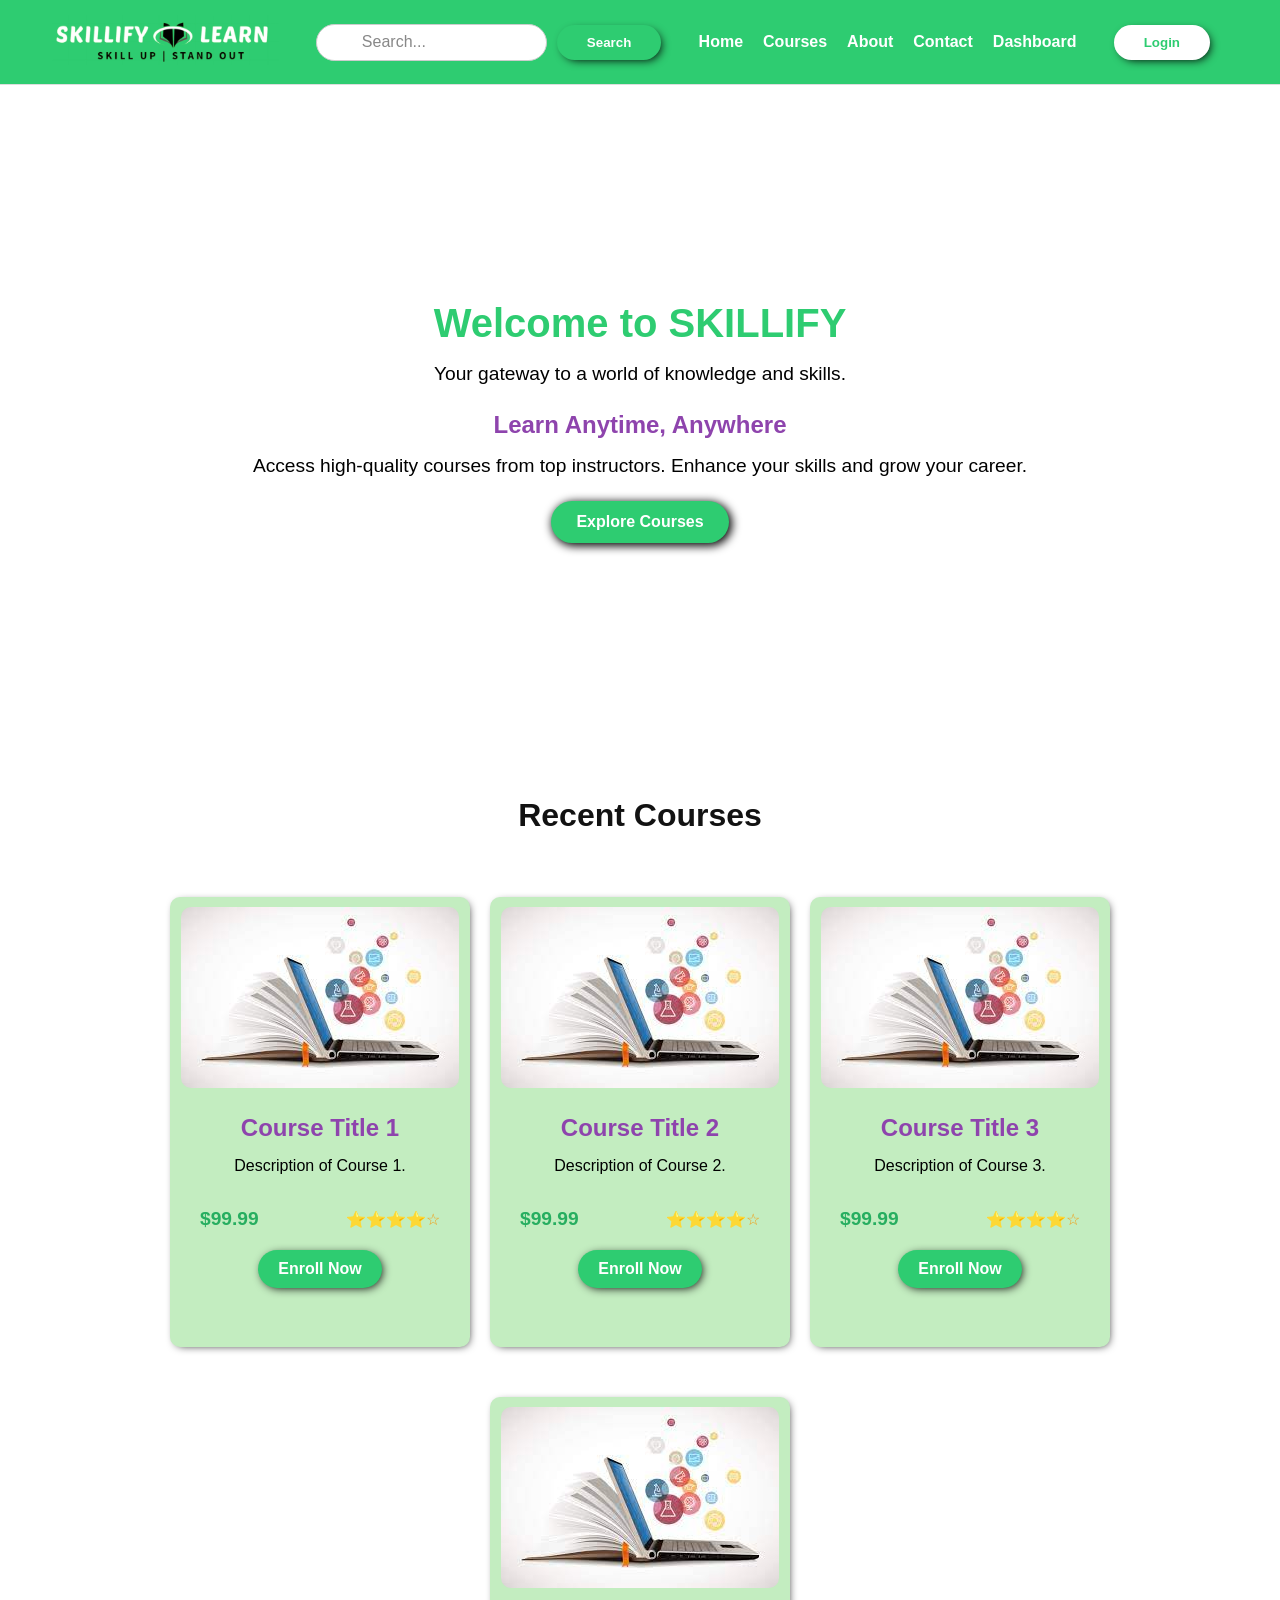
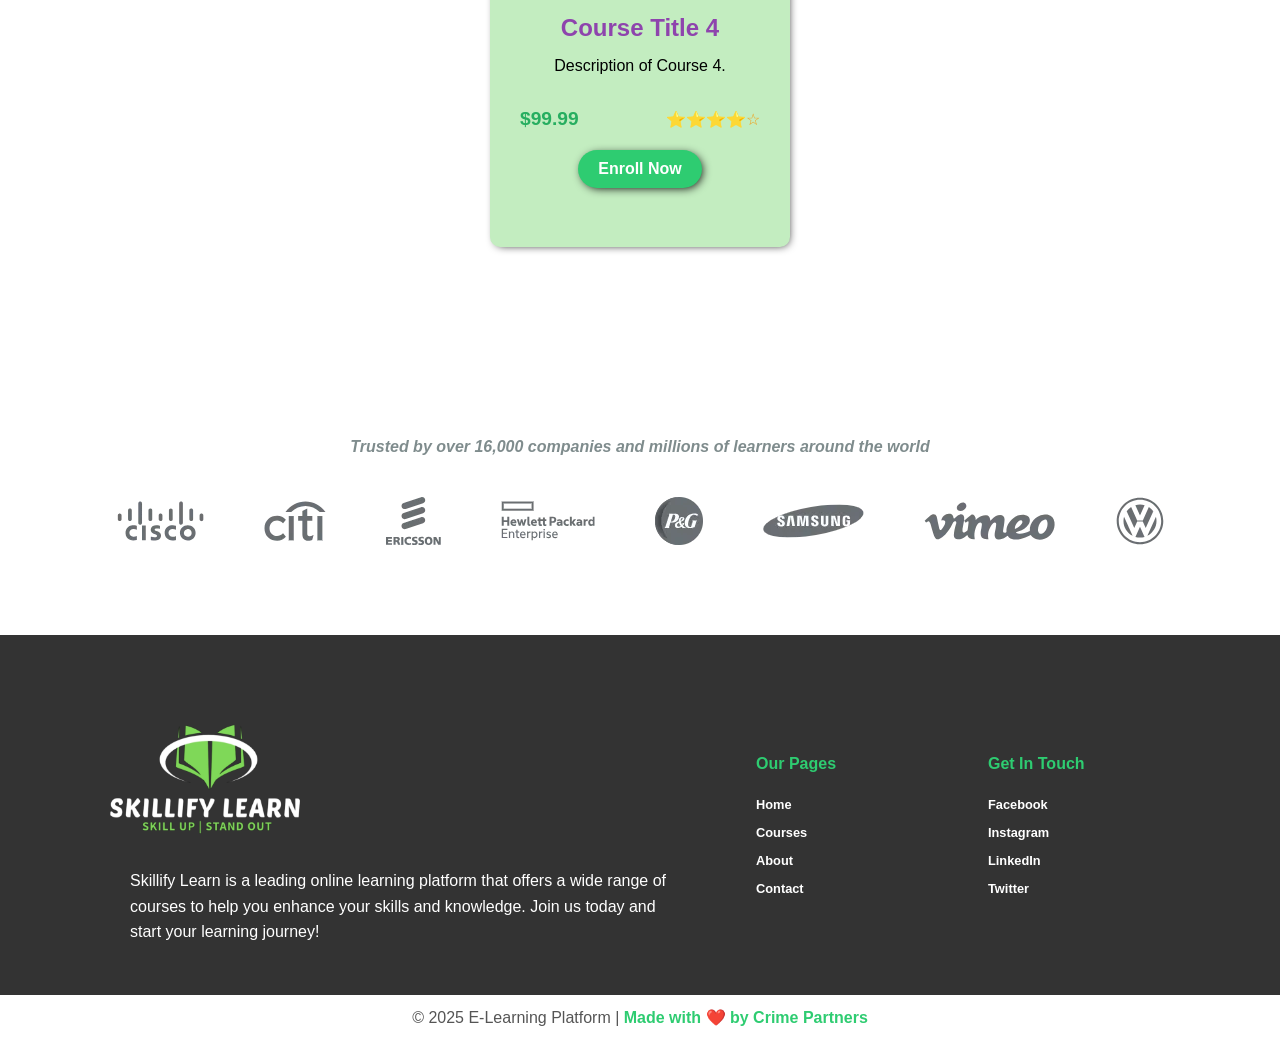
==== commit 5e621202: "header" ====
--- a/index.html
+++ b/index.html
@@ -9,15 +9,19 @@
 <body>
     <!-- Header Section -->
     <header class="header">
-        <a href="index.html" class="logo-link">
-            <img src="web_logo.png" alt="skillify Learn logo" class="logo" >
-        </a>
-        <div class="search-bar">
-            <input type="text" placeholder="Search for courses, instructors, or topics...">
-            <button class="search-btn">Search</button>
+        <div class="logo">
+          <img src="web_logo.png" alt="Logo">
         </div>
-        <nav class="nav">
-            <ul>
+      
+        <div class="search-toggle" id="search">🔍</div>
+      
+        <div class="search-bar" id="search-bar">
+          <input type="text" placeholder="Search...">
+          <button>Search</button>
+        </div>
+      
+        <nav class="navbar" id="navbar">
+          <ul class="nav-menu">
                 <li><a href="index.html">Home</a></li>
                 <li><a href="course list.html">Courses</a></li>
                 <li><a href="about.html">About</a></li>
@@ -25,8 +29,18 @@
                 <li><a href="dashboard.html">Dashboard</a></li>
 
             </ul>
+            
         </nav>
-        <button class="auth-btn"> <a href="login.html" style="text-decoration: none; color: black;">Login</a></button>
+        
+        <div class="menu-toggle" id="mobile-menu">
+            ☰
+          </div>
+          
+        <div class="auth-btn">
+            <button>Login</button>
+        </div>
+        
+        
     </header>
 
     
@@ -146,6 +160,32 @@
         </div>
         <p>&copy; 2025 E-Learning Platform | <span>Made with ❤️ by Crime Partners</span></p>
     </footer>
+
+
+    <script>
+        // Mobile menu toggle
+        const menuToggle = document.getElementById('mobile-menu');
+        const navbar = document.getElementById('navbar');
+        menuToggle.addEventListener('click', () => {
+          navbar.classList.toggle('active');
+        });
+      
+        // Search bar toggle
+        const searchToggle = document.getElementById('search');
+        console.log(searchToggle);
+        
+        const searchBar = document.querySelector('.search-bar');
+        console.log(searchBar);
+        
+        searchToggle.addEventListener('click', (e) => {
+            
+          searchBar.classList.toggle('active');
+        });
+      </script>
+      
+      
+
+
     
 </body>
 </html>
--- a/stylesheet.css
+++ b/stylesheet.css
@@ -19,11 +19,6 @@
     font-family: 'Roboto', sans-serif;
 }
 
-body{
-    margin: 80px 0px 0px 0px;
-    padding-top: 80px 0px 0px 0px;
-}
-
 
 /* Base font for all headings */
 h1, h2, h3, h4, h5, h6 {
@@ -88,6 +83,14 @@
     height: 400px;
     backdrop-filter: blur(8px);
 }
+.register-body{
+  background: none;
+  display: flex;
+  justify-content: center;
+  align-items: center;
+  height: 80vh;
+
+}  
 
 .register-container {
     padding: 20px;
@@ -139,13 +142,26 @@
     font-size: 16px;
     font-weight: 600;
     margin-bottom: 20px;
-}
+  }
+
+.login-btn a {
+  text-decoration: none;
+  color: #000000;
+}
+
 
 .login-btn:hover {
     border-radius: 30px;
     color: #2ee616;
     font-weight: 600;
-    box-shadow: inset rgba(0, 0, 0, 0.595) 2px 2px 15px -2px;
+    box-shadow: inset rgba(0, 0, 0, 0.595) 3px 3px 5px 1px;
+    
+}
+
+.login-btn:hover a {
+  color: #2ee616;
+  text-shadow: #fc0000  3px 3px 15px 5px;
+
 }
 
 .register-link {
@@ -200,111 +216,121 @@
     color: #121212;
     font-size: 16px;
     padding-left: 15px;
+    opacity: 0.5;
 }
 
 
 /* Header and Navigation */
-
+  
 .header {
-    background: #2ecc71;
-    color: white;
-    display: flex;
-    margin: auto;
-    width: 100%;
-    top: 0;
-    height: 12%;
-    justify-content: space-between;
-    align-items: center;
-    padding:5px 70px 5px 50px;
-    position: fixed;
-    z-index: 999;
-}
-
-.search-bar{
-    display: flex;
-    align-items: center;
-    justify-content: center;
-    gap: 10px;
-    margin-right: 40px;
-}
-
-.search-bar input[type="text"] {
-    padding: 10px;
-    border: 1px solid #ddd;
-    border-radius: 30px;
-    font-size: 16px;
-    width: 300px;
-    box-shadow: black 2px 2px 10px -2px;
-}
-.search-bar input[type="text"]:focus {
-    border-radius: 30px;
-    padding-left: 30px;
-    outline: none;
-    box-shadow: inset rgba(0, 0, 0, 0.595) 2px 2px 15px -2px;
-}
+  display: flex;
+  align-items: center;
+  justify-content: space-between;
+  padding:15px 70px 15px 50px;
+  flex-wrap: wrap;
+  background-color: #2ecc71;
+  border-bottom: 1px solid #ddd;
+}
+
+.logo img {
+  height: 50px;
+}
+
+.search-bar {
+  display: flex;
+  align-items: center;
+  gap: 10px;
+}
+
+.search-bar input {
+  padding: 10px 30px;
+  border: 1px solid #ccc;
+  border-radius: 50px;
+}
+
+.search-bar input:focus {
+  border-radius: 50px;
+  padding-left: 30px;
+  outline: none;
+  box-shadow: inset rgba(0, 0, 0, 0.595) 2px 2px 15px -2px;
+}
+
 .search-bar button {
-    background: #2ecc71;
-    color: white;
-    padding: 10px 20px;
-    border: none;
-    box-shadow: black 2px 2px 10px -2px;
-    border-radius: 30px;
-    font-weight: 600;
-    font-size: 16px;
-    cursor: pointer;
+  padding: 10px 30px;
+  background-color: #2ecc71;
+  color: #ffffff;
+  box-shadow: rgb(0, 0, 0) 3px 3px 10px -3px;
+  font-weight: bold;
+  border: none;
+  border-radius: 50px;
+  cursor: pointer;
 }
 .search-bar button:hover {
-    background: #27ae60;
-    box-shadow: inset rgba(0, 0, 0, 0.595) 3px 3px 10px -1px;
-}
-
-
-.logo {
-    font-size: 20px;
-    height: 50px;
-    margin-left: 40px;
-}
-
-.nav ul {
-    list-style: none;
-    display: flex;
-    gap: 30px;
-}
-
-.nav a {
-    color: white;
-    text-decoration: none;
-    font-weight: 600;
-}
-.nav a.active ,.nav a:hover {
-    border-bottom: 2px solid black;
-    padding-bottom: 5px;
-    color: #121212;
-}
-
-
-/* Button in Header */
-.auth-btn {
-    background-color: white;
-    border: none;
-    border-radius: 30px;
-    padding: 10px 25px;
-    font-size: 16px;
-    font-weight: 600;
-    cursor: pointer;
-    box-shadow: black 3px 3px 10px -3px;
-  }
-  
- 
-  .auth-btn:hover {
-    background-color: white;
-    box-shadow: inset rgba(0, 0, 0, 0.595) 3px 3px 10px -1px;
-  }
-  
+  background-color: #2ecc71;
+  color: white;
+  box-shadow: inset #000000 3px 3px 10px -3px;
+}
+
+
+.navbar {
+  display: flex;
+}
+
+.nav-menu {
+  display: flex;
+  list-style: none;
+  gap: 20px;
+  
+}
+
+.nav-menu a {
+  text-decoration: none;
+  color: #ffffff;
+  font-weight: 600;
+}
+.nav-menu a:hover {
+  color: #000000;
+}
+.nav-menu li:hover {
+  border-bottom: #000000 2px solid;
+  transition: 0.2s;
+}
+
+.auth-btn button {
+  padding: 10px 30px;
+  background-color: #ffffff;
+  color: #2ecc71;
+  box-shadow: rgb(0, 0, 0) 3px 3px 10px -3px;
+  font-weight: bold;
+  border: none;
+  border-radius: 50px;
+  cursor: pointer;
+}
+
+
+.auth-btn button:hover {
+  background-color: #2ecc71;
+  color: white;
+  box-shadow: inset #000000 3px 3px 10px -3px;
+}
+
+
+.menu-toggle {
+  display: none;
+  font-size: 26px;
+  cursor: pointer;
+}
+
+.search-toggle {
+  display: none;
+  font-size: 22px;
+  cursor: pointer;
+  margin-left: 10px;
+}
 
 .main-content {
   background-image: url('https://images.unsplash.com/photo-1518655048521-f130df041f66?q=80&w=2070&auto=format&fit=crop&ixlib=rb-4.0.3&ixid=M3wxMjA3fDB8MHxwaG90by1wYWdlfHx8fGVufDB8fHx8fA%3D%3D');
-    padding: 120px;
+    padding: 0px;
     background-repeat: no-repeat;
     background-size: cover;
     background-position: top;
@@ -336,7 +362,6 @@
   font-size: 16px;
   font-weight: 600;
   cursor: pointer;
-  box-shadow: 2px 2px 10px -3px black;
   transition: 0.3s;
 }
 
@@ -682,8 +707,9 @@
     height: 100%;
     object-fit: cover;
     border-radius: 10px;
-    filter: brightness(0.3); /* darken the image */
-  }
+     /* darken the image */
+  }
+
   
   .overlay-text {
     position: absolute;
@@ -797,115 +823,8 @@
     cursor: pointer;
   }
 
-
-
-  @media (max-width: 768px) {
-
-    
-    
-    .header {
-        flex-direction: row;
-        align-items: flex-start;
-        padding: 10px 20px;
-        height: auto;
-    }
-
-    .search-bar {
-        width: 40%;
-        margin: 10px 0;
-        justify-content: flex-start;
-    }
-
-    .search-bar input[type="text"] {
-        width: 40%;
-    }
-
-    .menu-icon {
-        display: block;
-        cursor: pointer;
-        margin-left: auto;
-      display: block;
-    }
-  
-    .nav {
-      display: none;
-    }
-  
-    .nav.active {
-      display: block;
-    }
-  
-    .nav ul {
-      flex-direction: column;
-    }
-
-    .auth-btn {
-        width:15%;
-        text-align: center;
-        margin-top: 10px;
-    }
-
-    .main-content {
-        padding: 20px;
-        text-align: center;
-    }
-
-    .course-list {
-        flex-direction: column;
-        align-items: center;
-    }
-
-    .course-card {
-        width: 90%;
-        margin: 10px 0;
-    }
-
-    .footer-logo{
-        width: 40%;
-        margin-bottom: -30px 0px;
-        margin-left: -10px;
-        
-    }
-
-footer{
-  align-content: center;
-}
-    .footer-container {
-        flex-direction: column;
-        justify-content: center;
-        align-content: center;
-        text-align: center
-    }
-
-    .footer-container > div {
-        width: 100% !important;
-        margin-bottom: 20px;
-    }
-
-    .logos-container {
-        flex-wrap: wrap;
-        justify-content: center;
-        gap: 40px;
-    }
-
-    .company-logo {
-        width: 60px;
-        height: auto;
-    }
-
-    body {
-        font-size: 14px;
-    }
-
-    h2, h3 {
-        font-size: 1.5em;
-    }
-
-    img {
-        max-width: 100%;
-        height: auto;
-    }
-}
+ 
+
 
 
 /* dashboard */
@@ -981,3 +900,78 @@
   box-shadow: 0 0 10px rgba(0,0,0,0.1);
   border-radius: 8px;
 }
+
+
+
+
+/* Responsive Styles */
+@media (max-width: 768px) {
+  .header{
+    display: flex;
+    align-items: center;
+    justify-content: space-between;
+    padding:15px 10px 15px 10px;
+    flex-wrap: wrap;
+    background-color: #2ecc71;
+  }
+  .search-bar {
+    order: 3;
+    width: 60%;
+    margin-top: 10px;
+  }
+
+  .nav-menu {
+    display: none;
+    flex-direction: column;
+  }
+
+  .nav-menu a {
+    padding: 10px 0;
+    color: black;
+  }
+
+  .nav-menu li:hover {
+    border-bottom: none;
+  }
+
+  .navbar.active .nav-menu {
+      display: flex;
+      position: absolute;
+      top: 80px;
+      left: 0;
+      padding: 20px 20px;
+      width: 100%;
+      background-color: #f5f5f5;
+      border-bottom: none;
+  }
+
+  .menu-toggle {
+    display: block;
+  }
+
+  .search-bar {
+      display: none;
+      width: 100%;
+      margin-top: 10px;
+      left: 0;
+      position: absolute;
+      top: 75px;
+      padding: 20px 20px;
+      background-color: #ababab;
+    }
+  
+     .active {
+      display: flex;
+
+    }
+  
+    .search-toggle {
+      display: block;
+    }
+  
+    .search-bar input {
+      flex: 1;
+    }
+}
+
+
